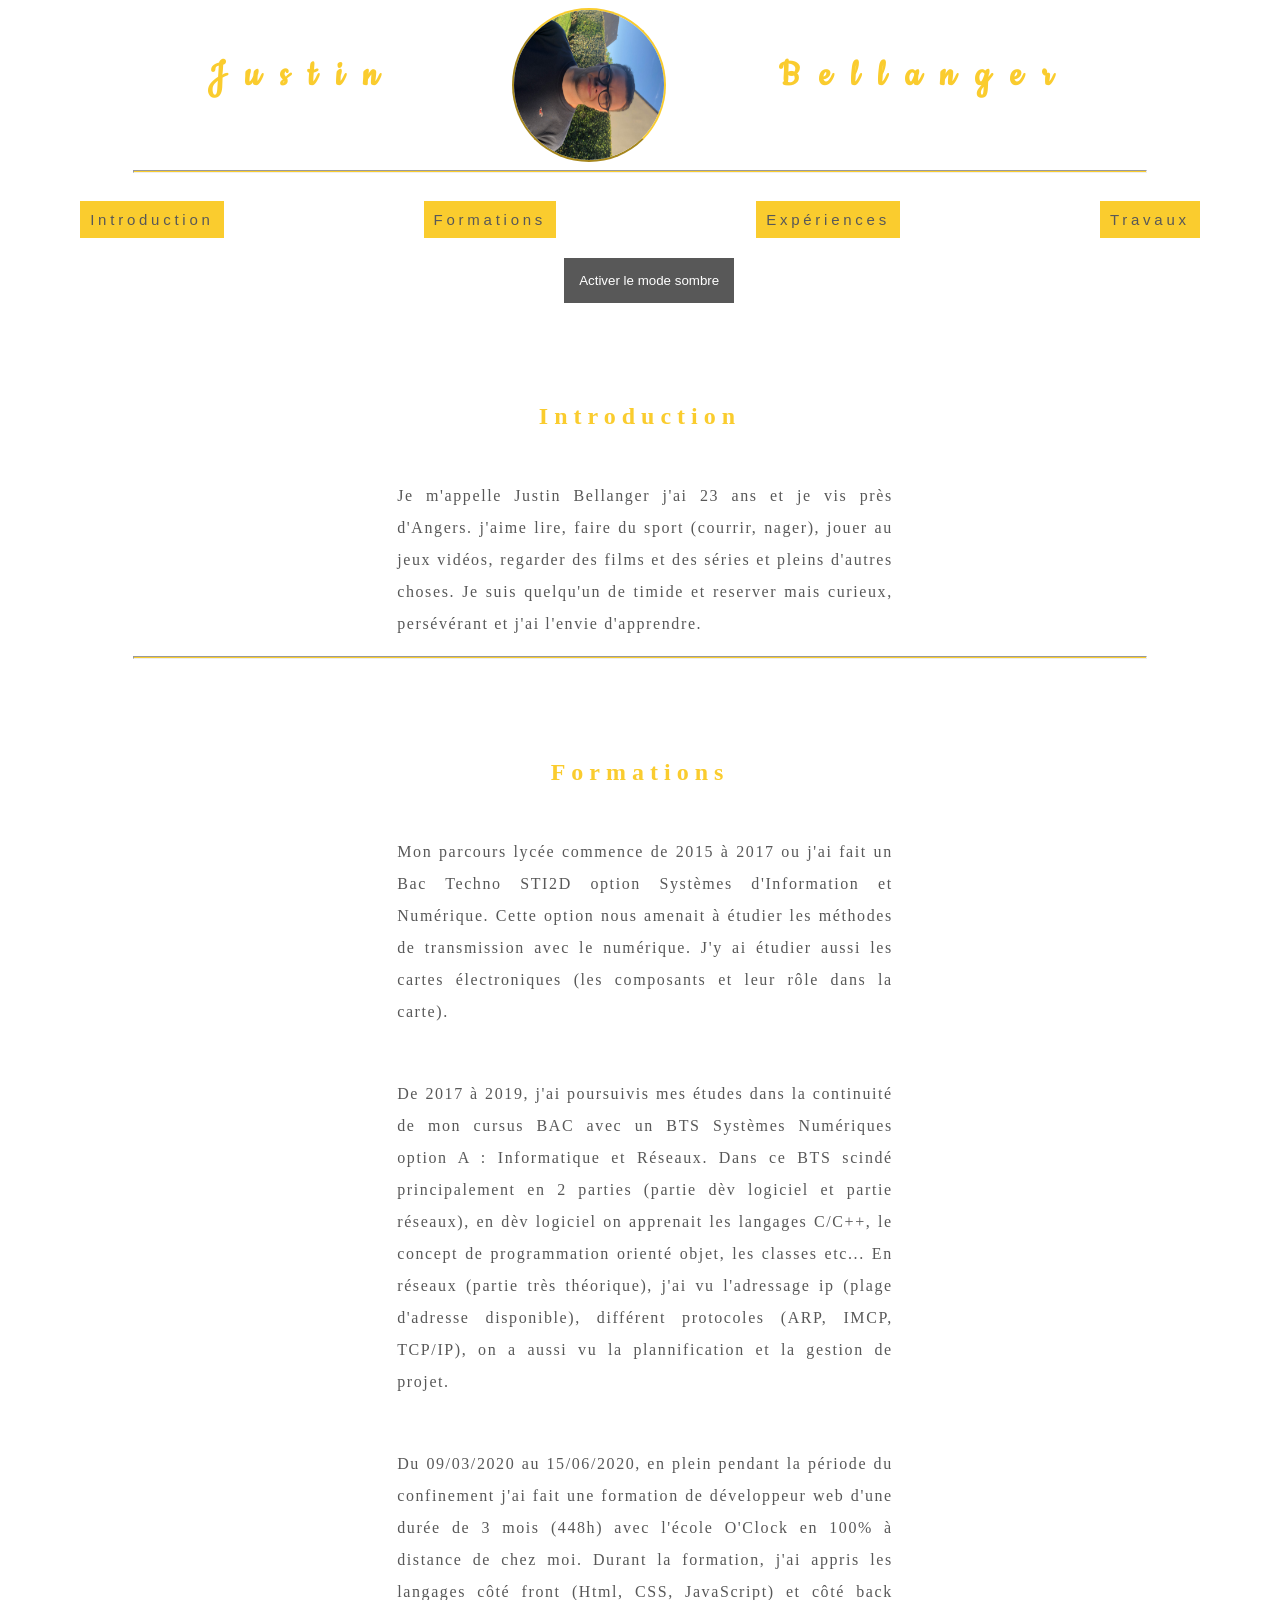
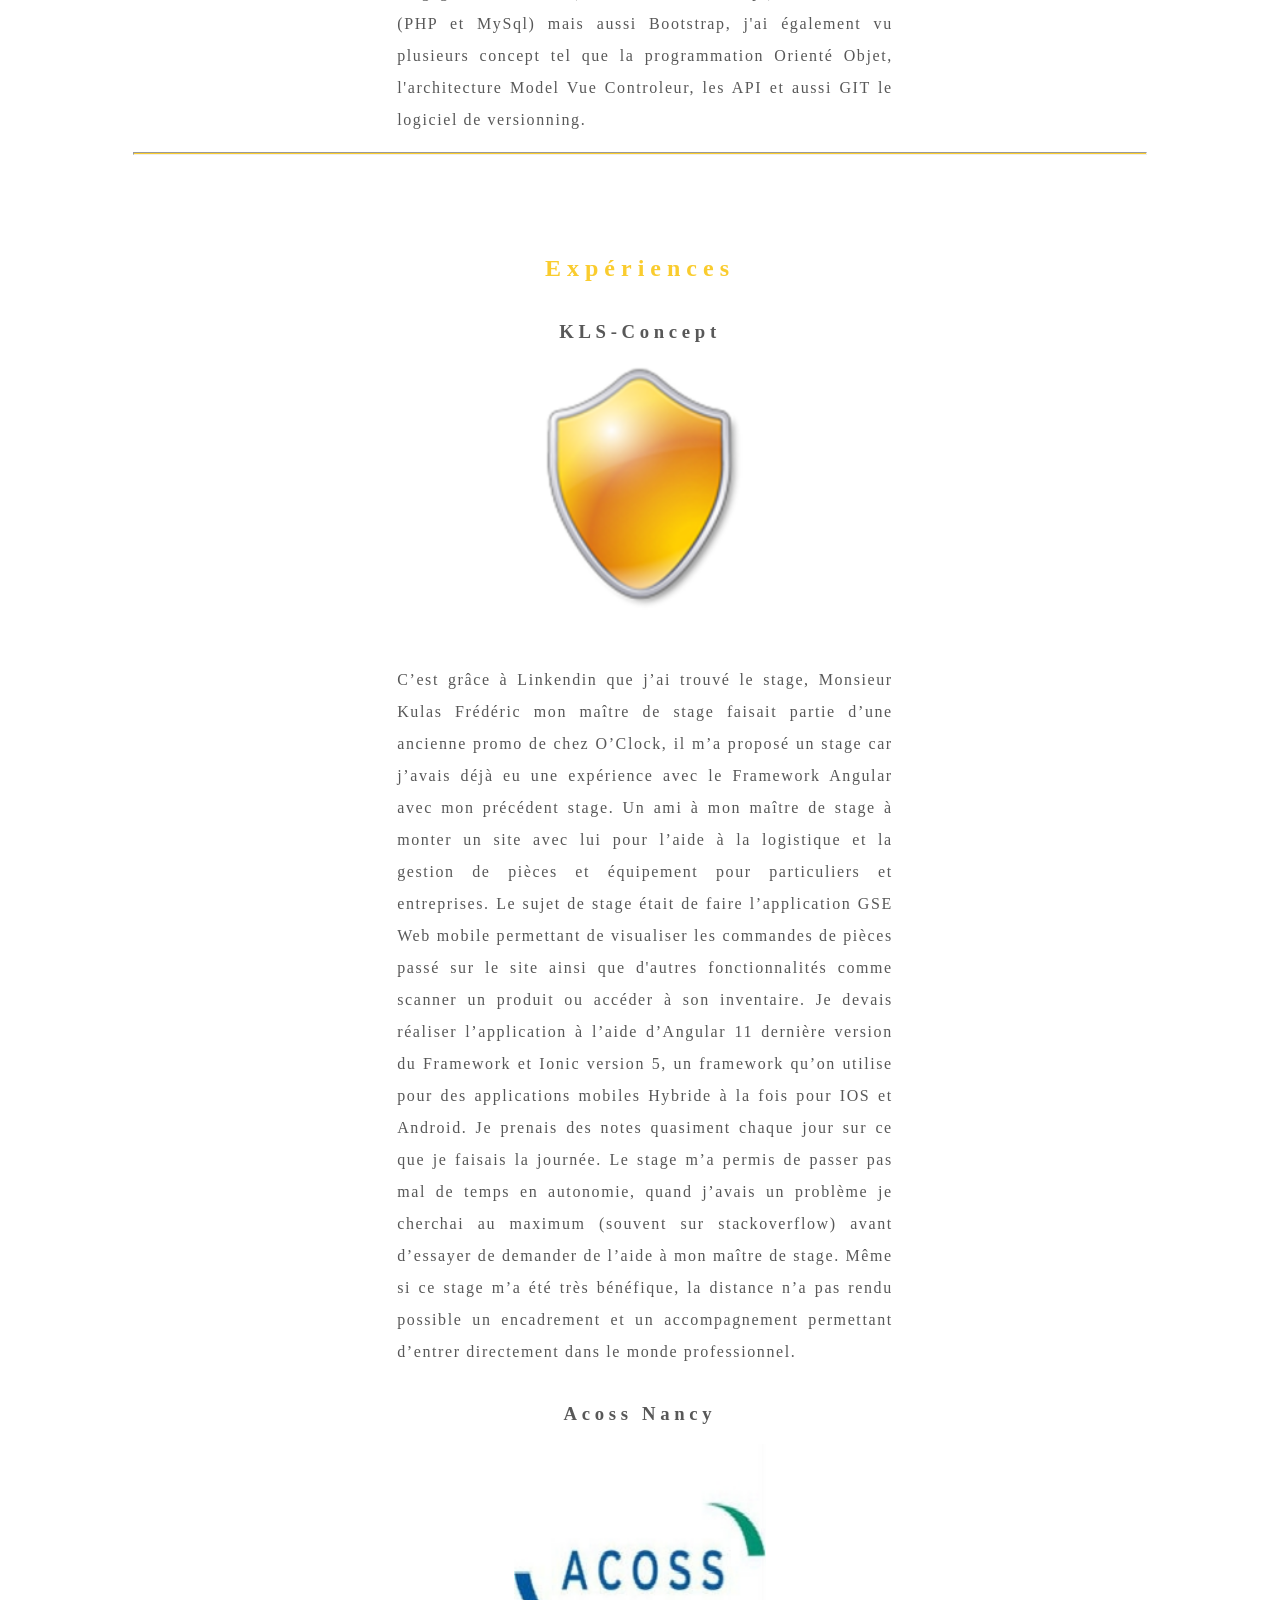
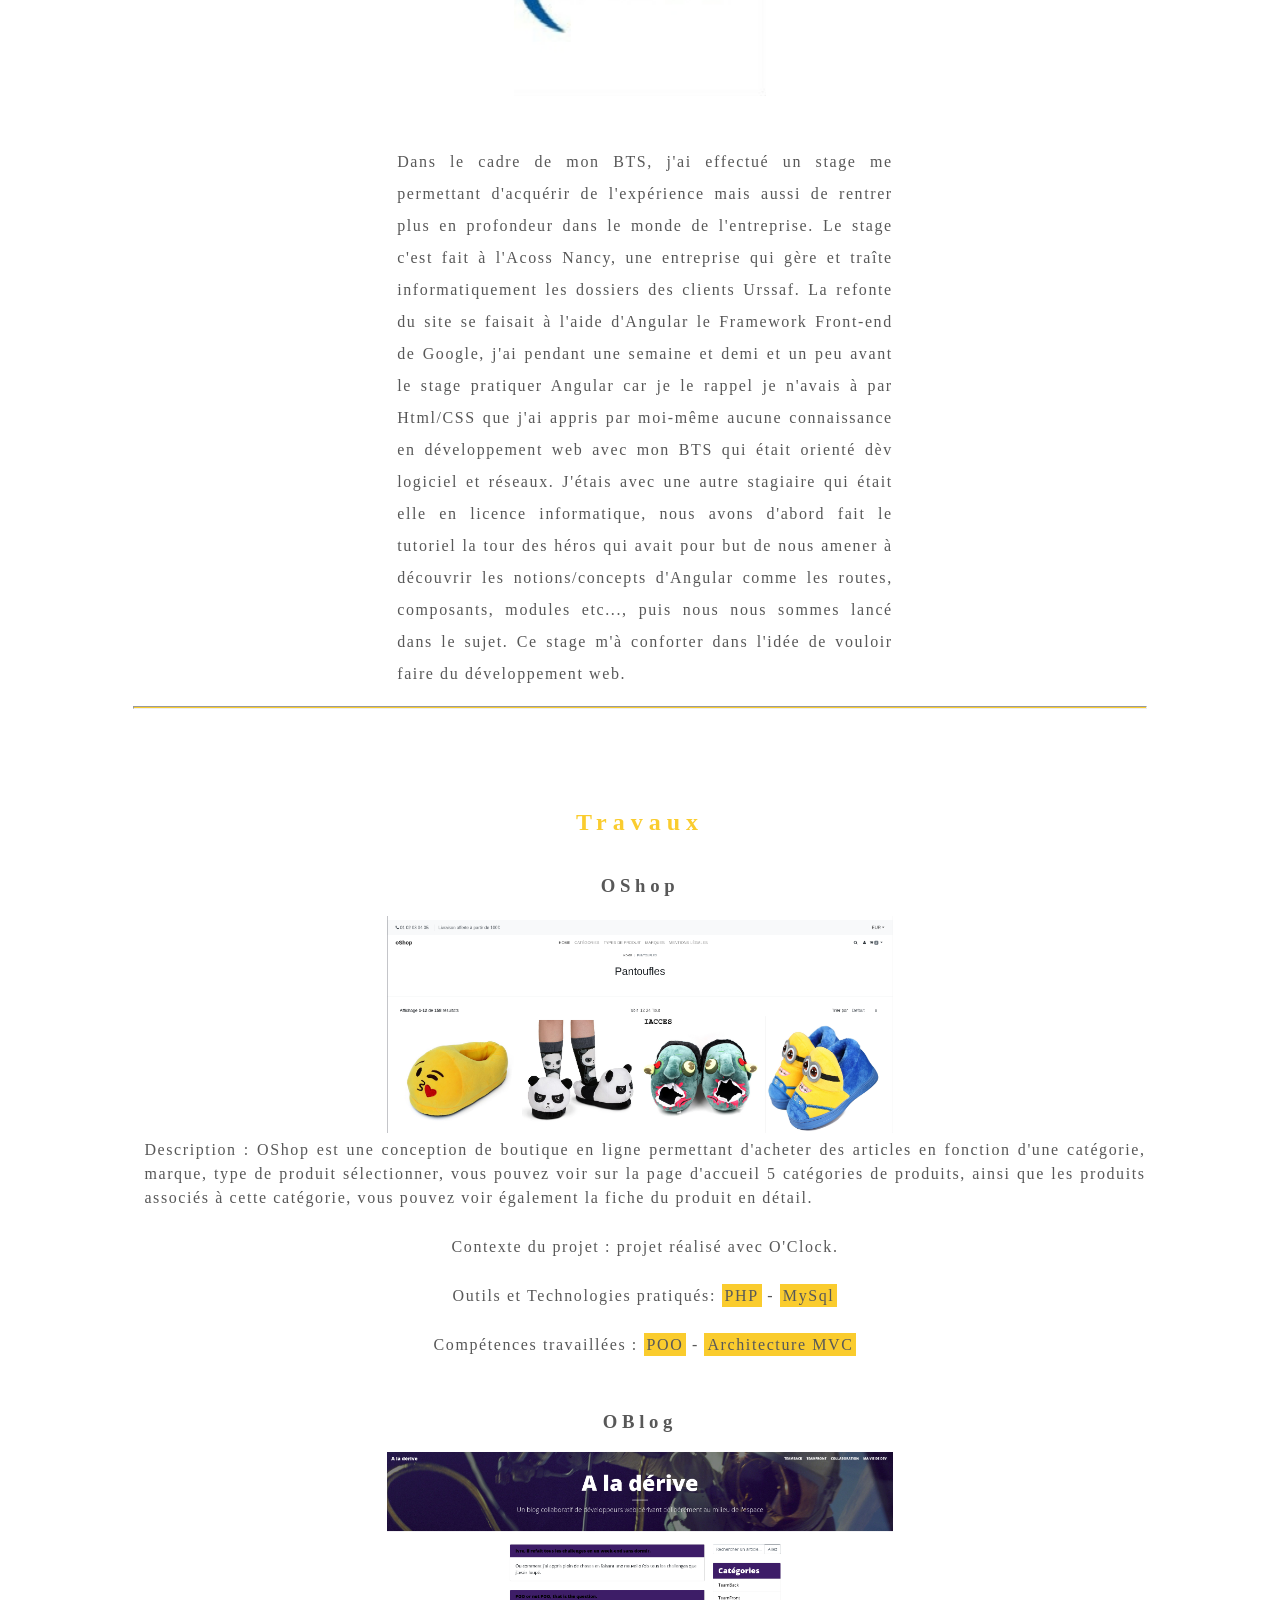
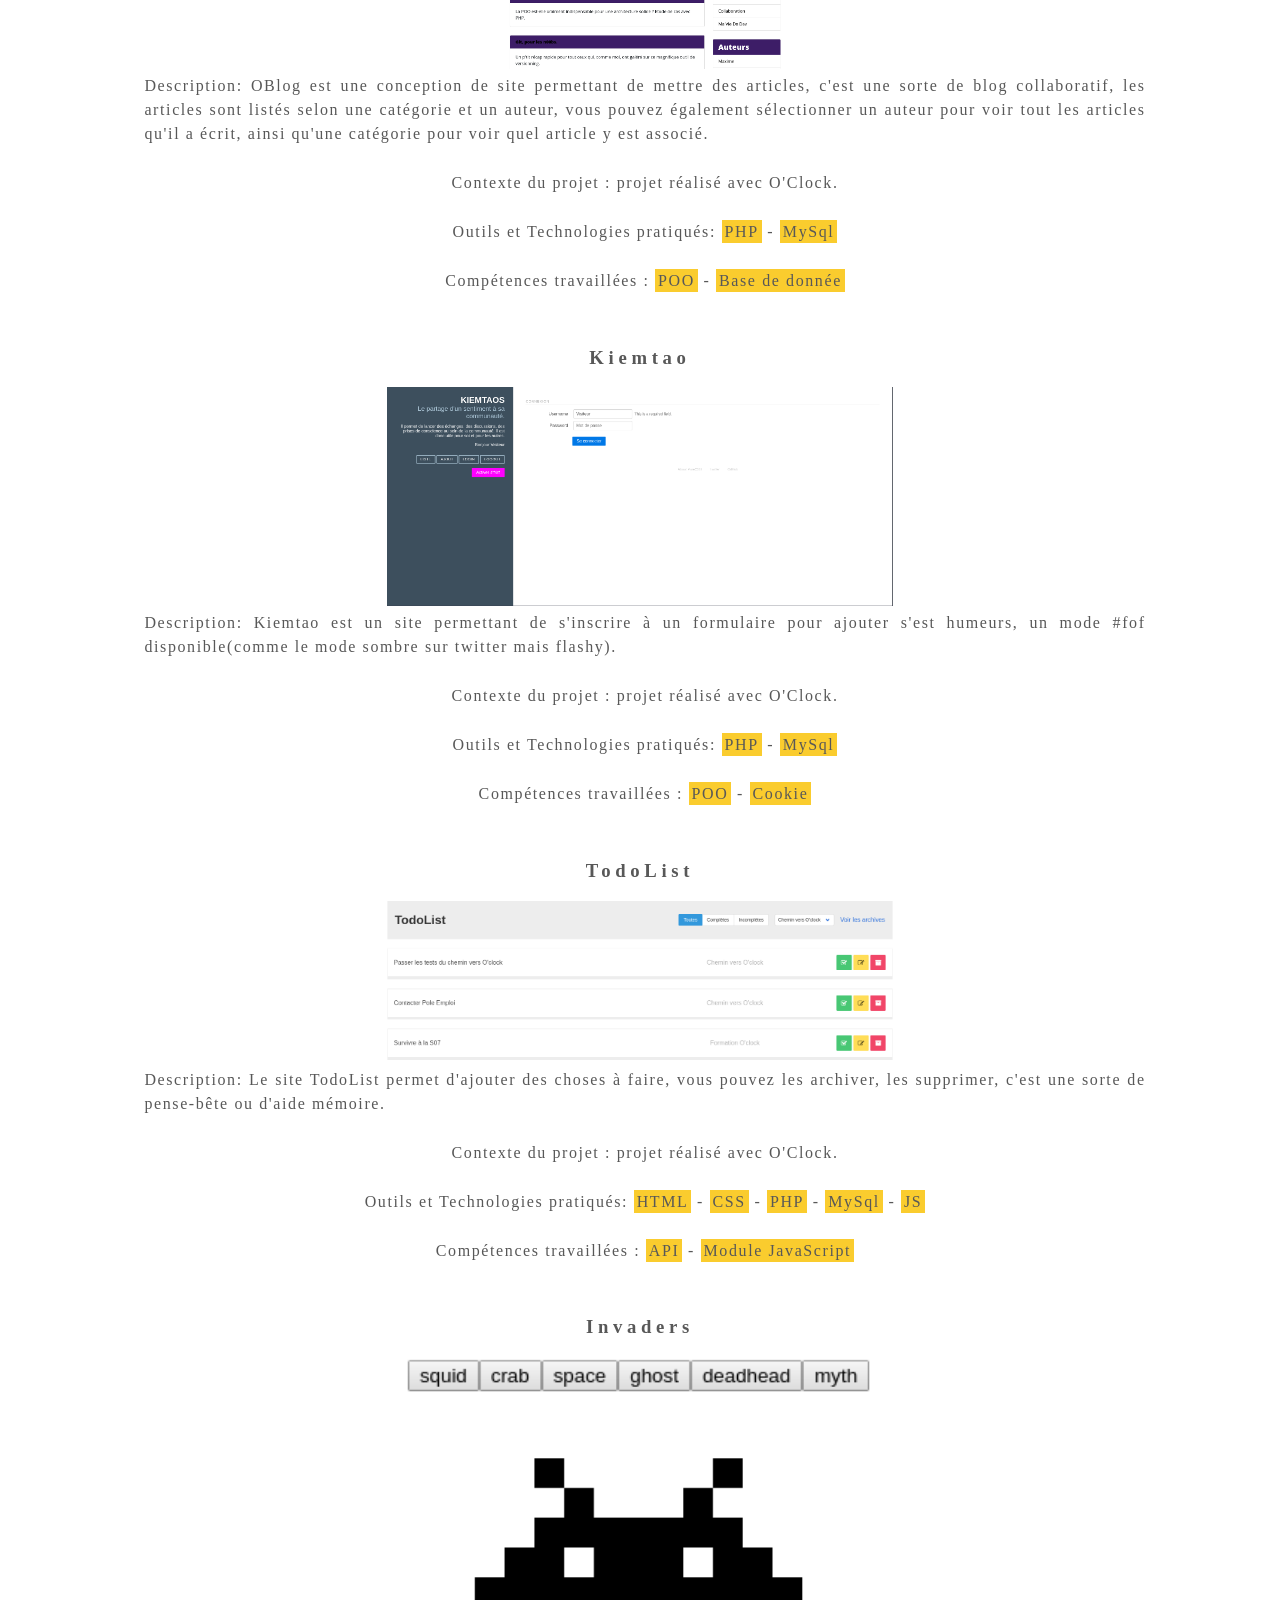
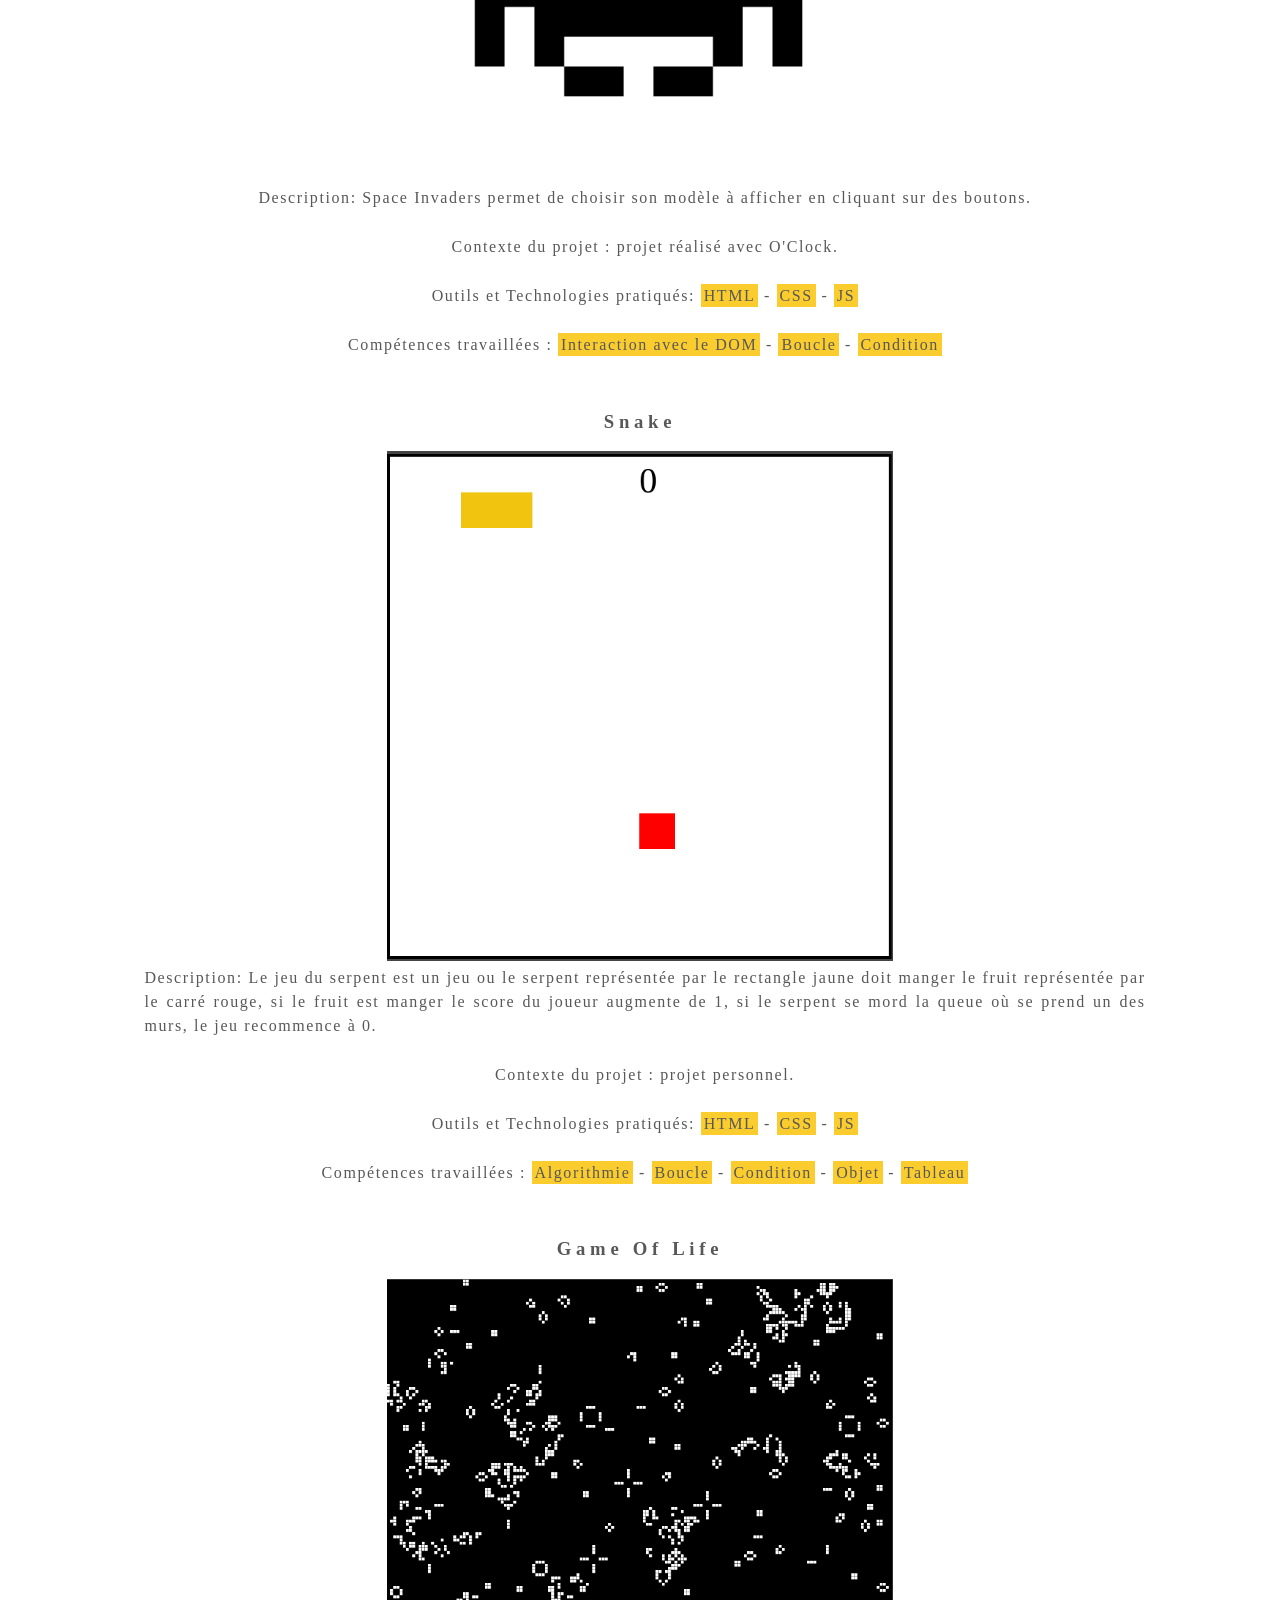
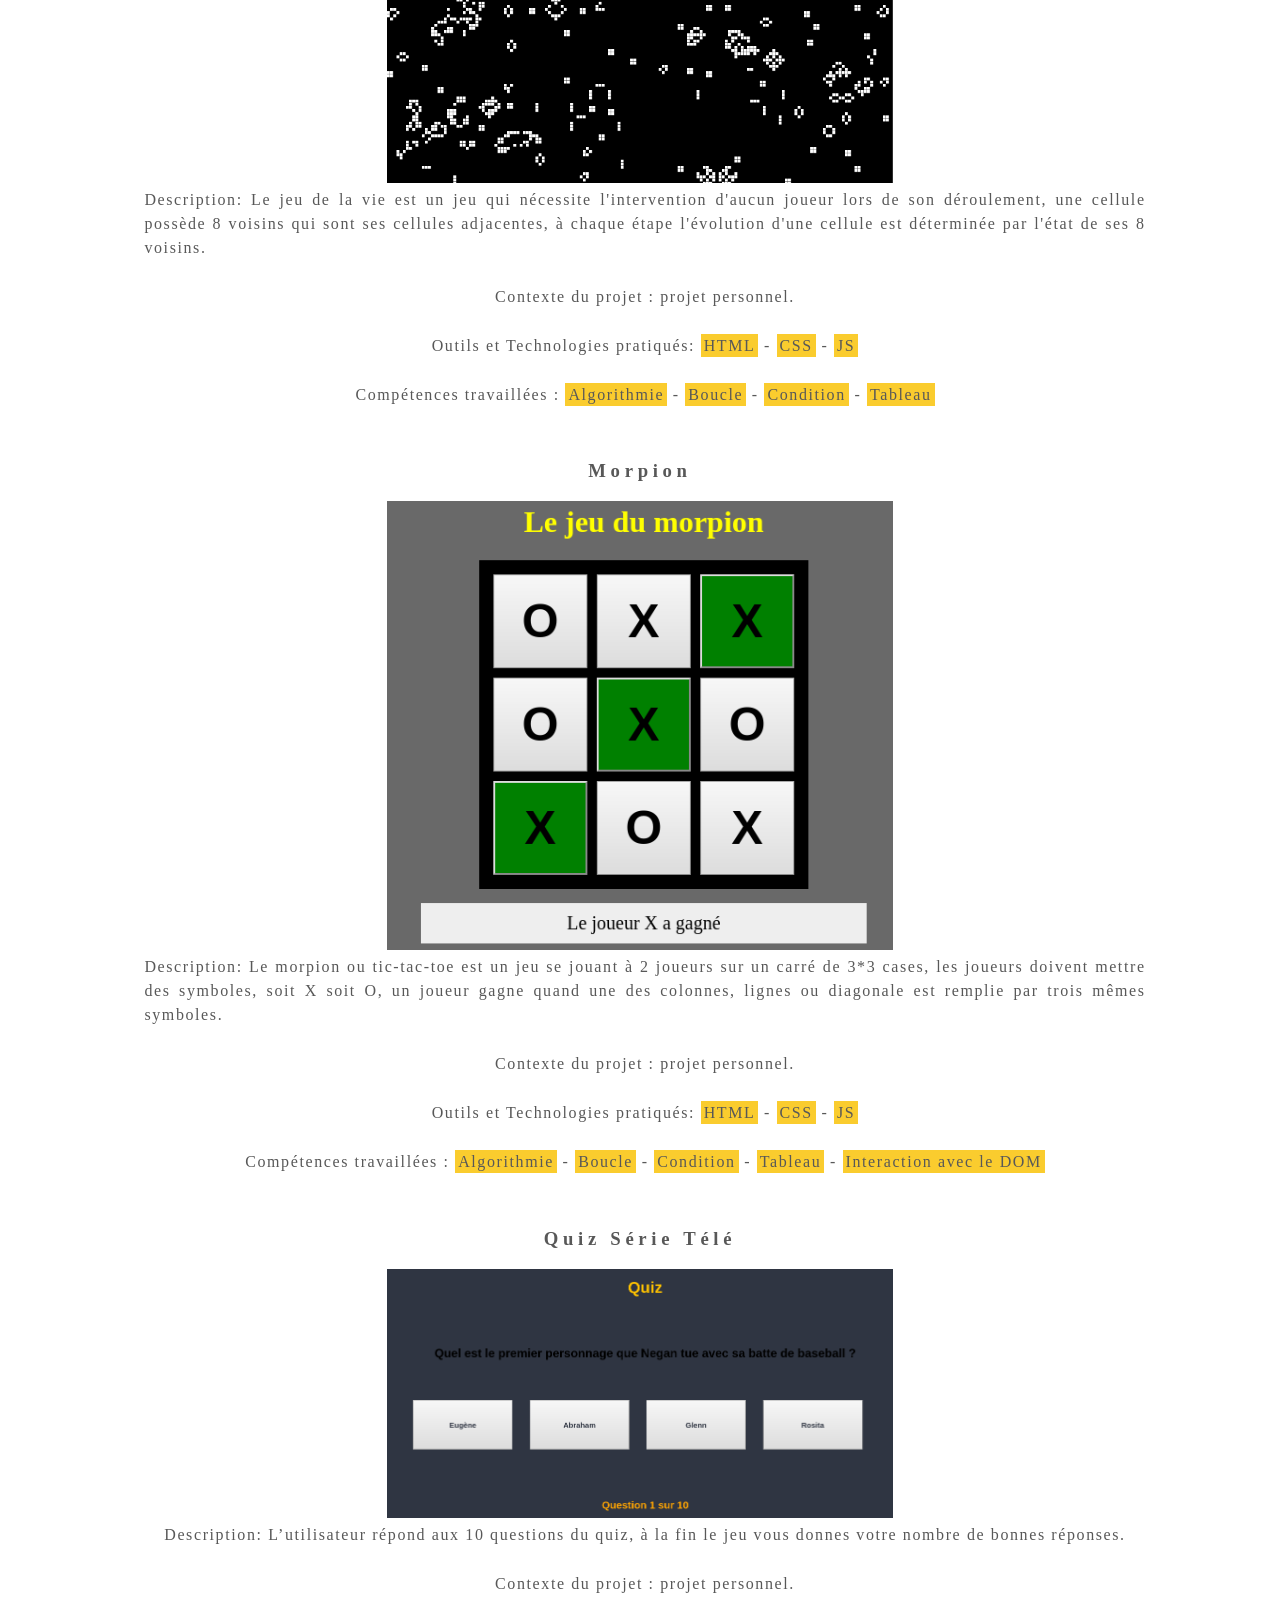
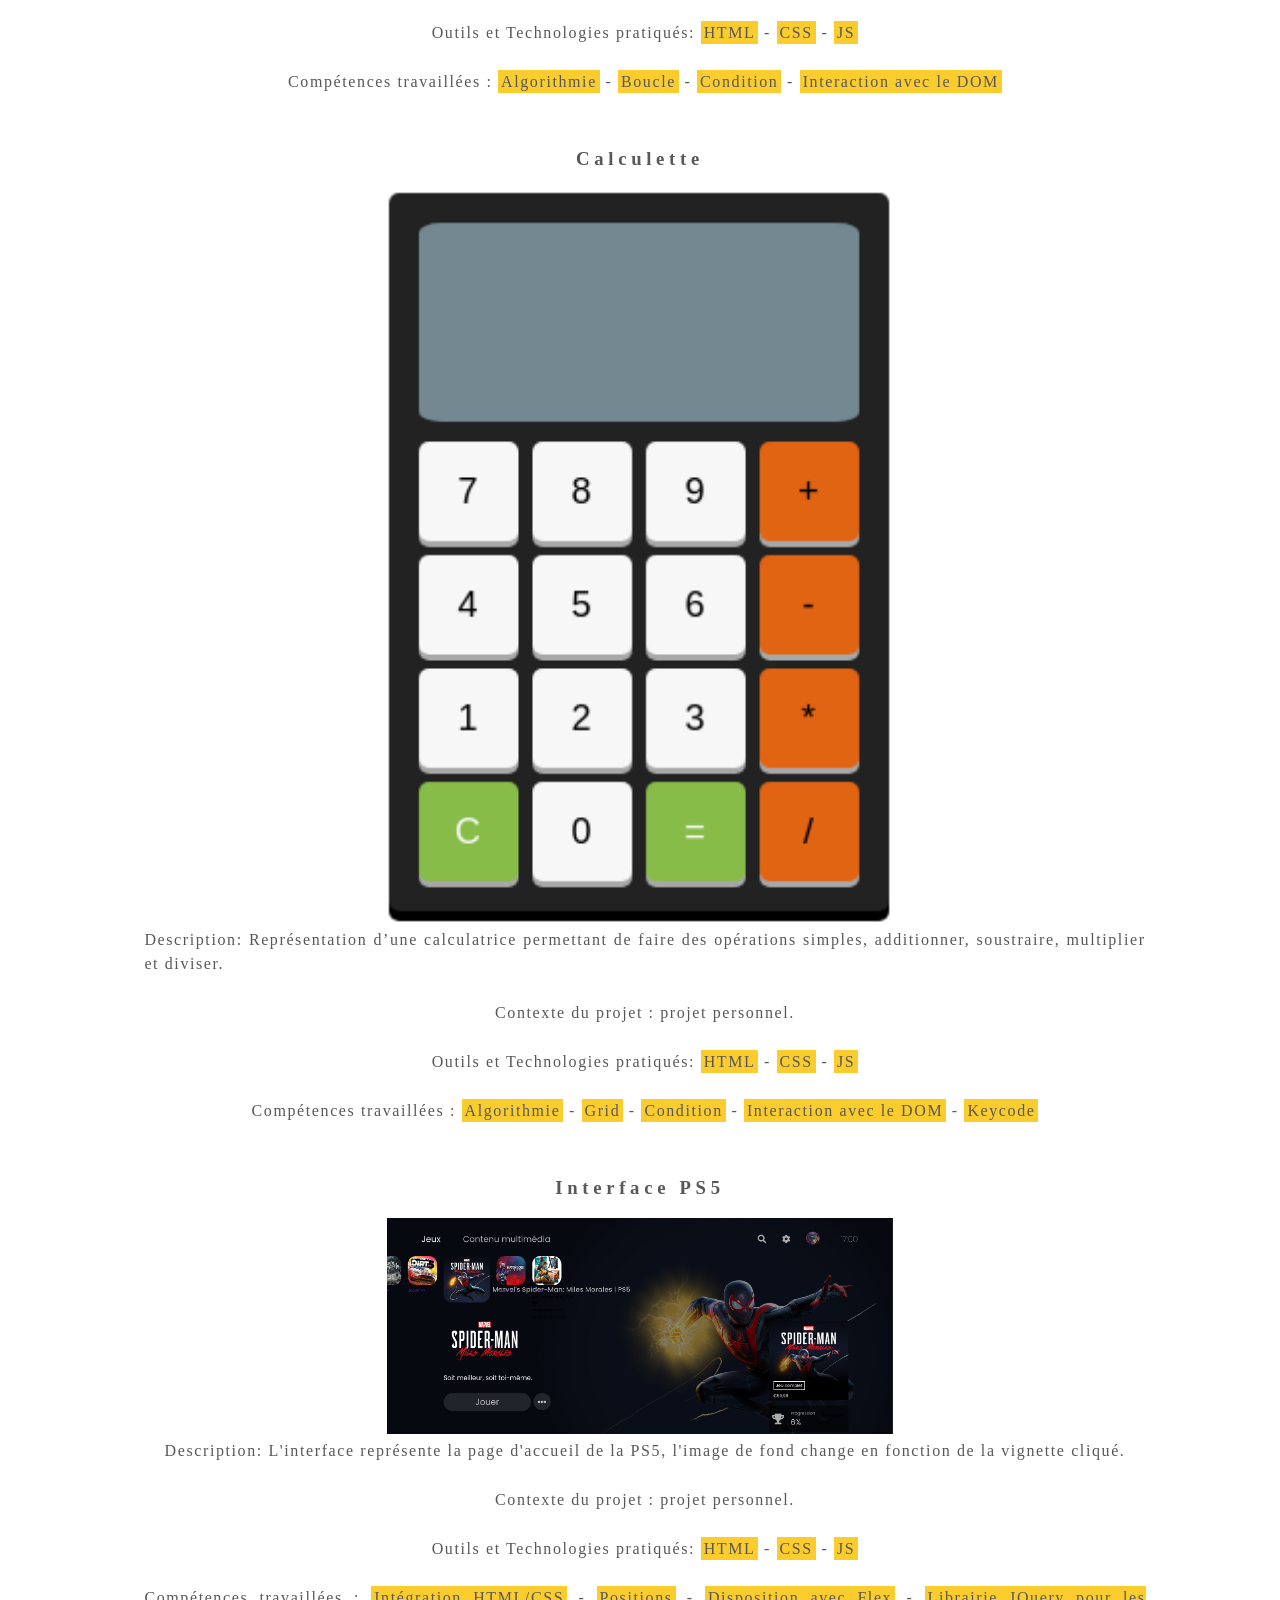
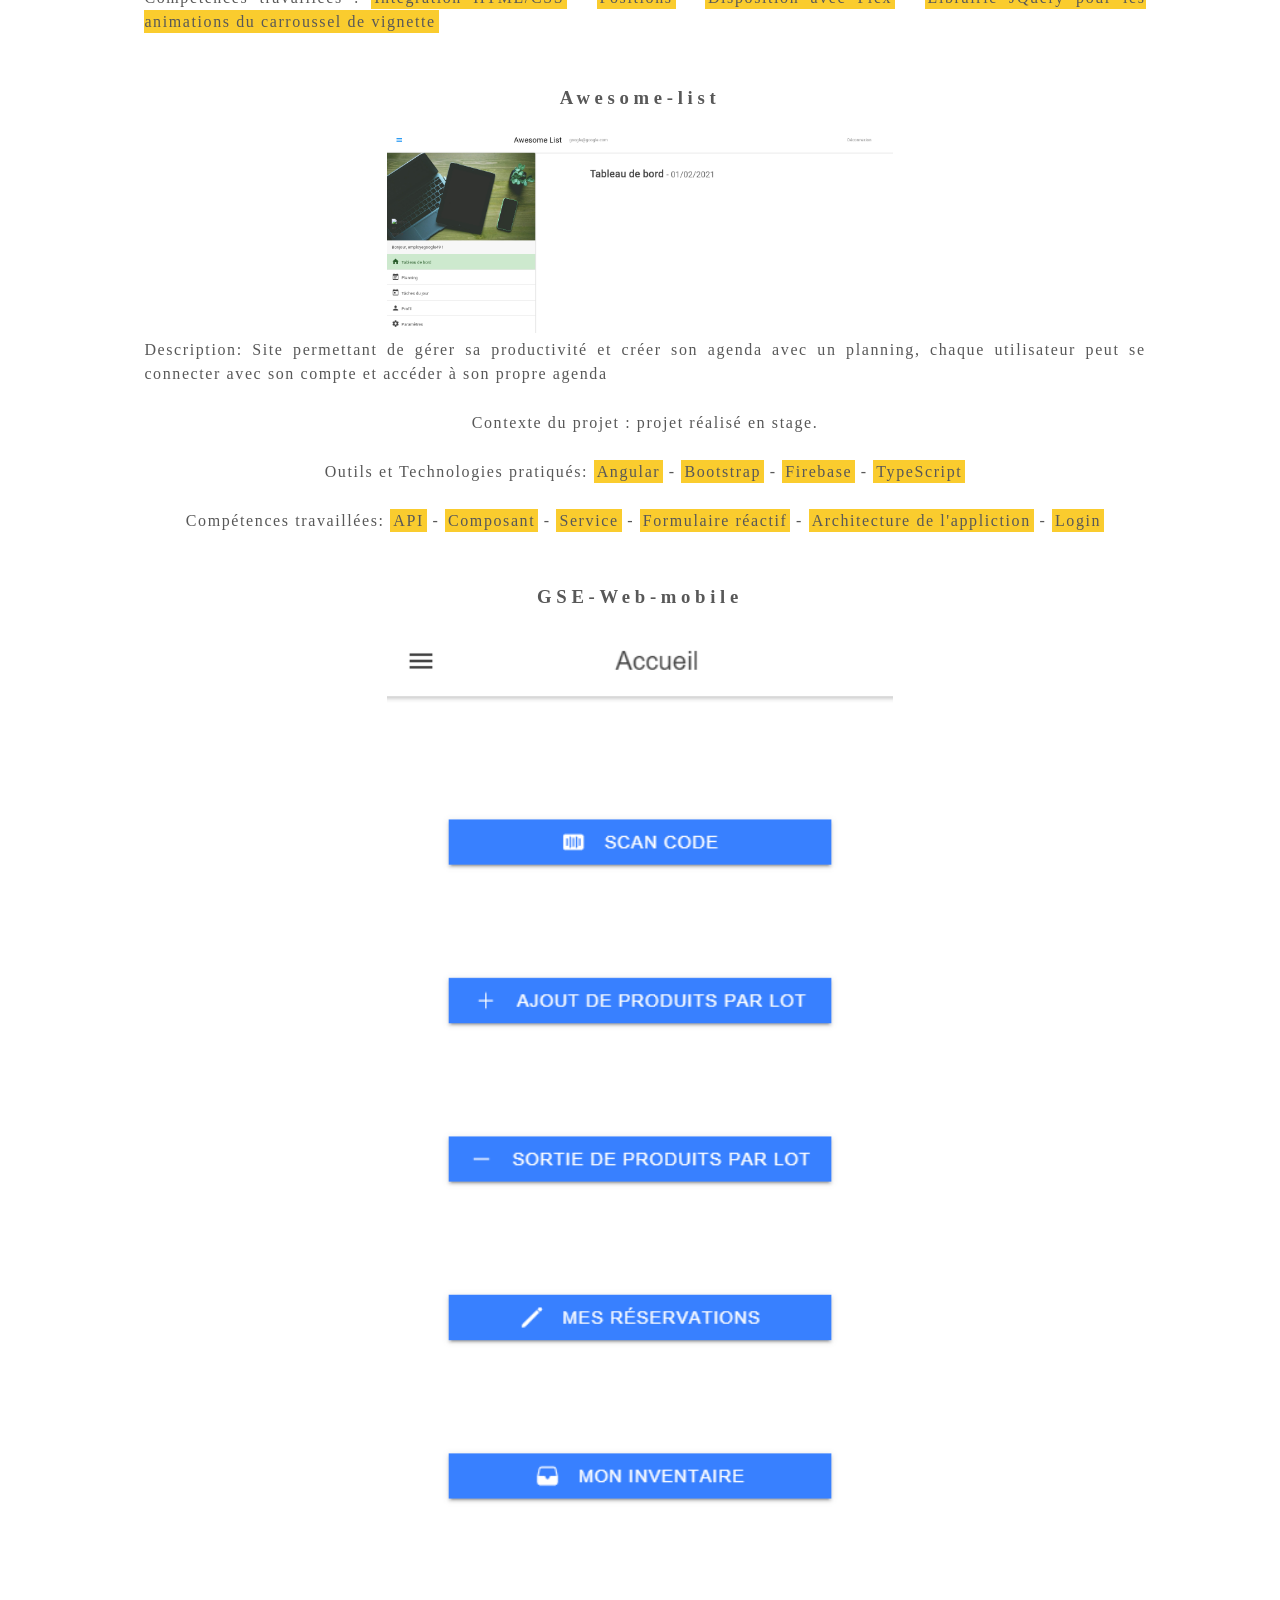
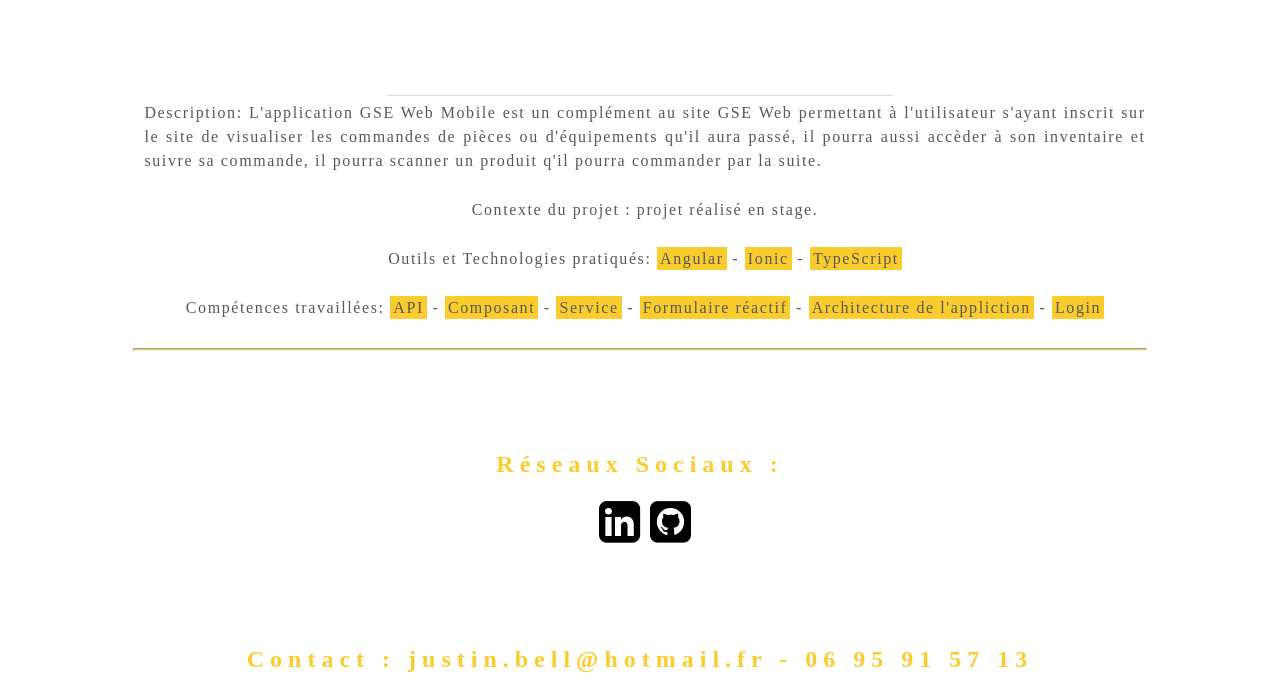
==== index.html @ 038d5051 "Suppression dossier integration pour accéder directement au index.html" ====
<!DOCTYPE html>
<html>
    <head>
        <meta charset="utf-8">
        <meta name="author" content="Justin Bellanger" />
        <meta name="description" content="Site web pour me présenter"/>
        <meta name="keywords" content="formations, expériences, travaux">
        <meta name="viewport" content="width=device-width">
        <link rel="stylesheet" href="styles.css">
        <link href="https://fonts.googleapis.com/css2?family=Cookie&display=swap" rel="stylesheet">
        <link href="https://fonts.googleapis.com/css2?family=Amiri&family=Cookie&display=swap" rel="stylesheet">
        <link href="https://stackpath.bootstrapcdn.com/font-awesome/4.7.0/css/font-awesome.min.css" rel="stylesheet" integrity="sha384-wvfXpqpZZVQGK6TAh5PVlGOfQNHSoD2xbE+QkPxCAFlNEevoEH3Sl0sibVcOQVnN" crossorigin="anonymous">
        <title>Web CV Justin Bellanger</title>
    </head>

    <body class="bodyPage">
        <!-- Header haut de la page avec une image séparant mon prénom et mon nom -->
        <header class="highPage">
            <h1 class="highTitleName">Justin</h1>
            <img class="highPicture" src="images/justinbellanger.JPG" alt="Moi, Justin Bellanger pris en photo dans son jardin">
            <h1 class="highTitleLastName">Bellanger</h1>
        </header>

        <hr>
        
        <!-- Main corps de la page -->
        <main class="mainPage">
            <!-- Menu de navigation avec 4 boutons, représentant les 4 parties du site -->
            <nav class="nav">
                <button class="btn"><a href="#introduction" class="linkPage">Introduction</a></button>
                <button class="btn"><a href="#formations" class="linkPage">Formations</a></button>
                <button class="btn"><a href="#expériences" class="linkPage">Expériences</a></button>
                <button class="btn"><a href="#travaux" class="linkPage">Travaux</a></button>
            </nav>

            <!-- Boutton qui va changer l'apparence du site -->
            <div class="changeColor">
                <button id="darkMode">Activer le mode sombre</button>
            </div>

            <!-- Titre première partie -->
            <h2 id="introduction">Introduction</h2>
            <!-- Section introduction avec 3 paragraphes -->
            <section class="presentation">
                <p class="paragraphPage">Je m'appelle Justin Bellanger j'ai 23 ans et je vis près d'Angers.
                    j'aime lire, faire du sport (courrir, nager), jouer au jeux vidéos, regarder des films et des séries et pleins d'autres choses.
                    Je suis quelqu'un de timide et reserver mais curieux, persévérant et j'ai l'envie d'apprendre.
                </p>
            </section>

            <hr>

            <!-- Titre 2ème partie -->
            <h2 id="formations">Formations</h2>
            <!-- Section formation avec 3 paragraphes -->
            <section class="mainDivFormations">
                <p class="paragraphPage">
                    Mon parcours lycée commence de 2015 à 2017 ou j'ai fait un Bac Techno STI2D option Systèmes d'Information et Numérique.
                    Cette option nous amenait à étudier les méthodes de transmission avec le numérique.
                    J'y ai étudier aussi les cartes électroniques (les composants et leur rôle dans la carte).
                </p>
                    
                <p class="paragraphPage"> 
                    De 2017 à 2019, j'ai poursuivis mes études dans la continuité de mon cursus BAC avec un BTS Systèmes Numériques option A : Informatique et Réseaux.
                    Dans ce BTS scindé principalement en 2 parties (partie dèv logiciel et partie réseaux), 
                    en dèv logiciel on apprenait les langages C/C++, le concept de programmation orienté objet, 
                    les classes etc... 
                    En réseaux (partie très théorique), j'ai vu l'adressage ip (plage d'adresse disponible),
                    différent protocoles (ARP, IMCP, TCP/IP), on a aussi vu la plannification et la gestion de projet.
                </p>

                <p class="paragraphPage">
                    Du 09/03/2020 au 15/06/2020, en plein pendant la période du confinement j'ai fait une formation de développeur web d'une durée de 3 mois (448h) avec l'école O'Clock en 100% à distance 
                    de chez moi. Durant la formation, j'ai appris les langages côté front (Html, CSS, JavaScript) et côté 
                    back (PHP et MySql) mais aussi Bootstrap, j'ai également vu plusieurs
                    concept tel que la programmation Orienté Objet, l'architecture Model Vue Controleur, les API et aussi GIT 
                    le logiciel de versionning. 
                </p>             
            </section>

            <hr>
            
            <!-- Titre 3ème partie -->
            <h2 id="expériences">Expériences</h2>
            <!-- Section avec 6 divs chacunes -->
            <section class="mainSectionExperience">
                <!-- La div contient une image et un titre -->
                <div class="mainLeftDivExperience">
                    <h3 class="mainTitlePage">KLS-Concept</h3>
                    <img class="mainImgExperience" src="images/KLS-concept.png" alt="L'entreprise KLS-Concept ou j'ai fait mon stage en télétravail juste après O'Clock">
                </div>
                <!-- La div contient un paragraphe descriptif -->
                <div class="mainRightDivExperience">
                    <p class="paragraphPage">
                        C’est grâce à Linkendin que j’ai trouvé le stage, Monsieur Kulas Frédéric mon maître de stage faisait partie d’une ancienne promo de chez O’Clock, il m’a proposé un stage car j’avais déjà eu une expérience avec le Framework Angular avec mon précédent stage.

                        Un ami à mon maître de stage à monter un site avec lui pour l’aide à la logistique et la gestion de pièces et équipement pour particuliers et entreprises.

                        Le sujet de stage était de faire l’application GSE Web mobile permettant de visualiser les commandes de pièces passé sur le site ainsi que d'autres fonctionnalités comme scanner un produit ou accéder à son inventaire.

                        Je devais réaliser l’application à l’aide d’Angular 11 dernière version du Framework et Ionic version 5, un framework qu’on utilise pour des applications mobiles Hybride à la fois pour IOS et Android.

                        Je prenais des notes quasiment chaque jour sur ce que je faisais la journée.

                        Le stage m’a permis de passer pas mal de temps en autonomie, quand j’avais un problème je cherchai au maximum (souvent sur stackoverflow) avant d’essayer de demander de l’aide à mon maître de stage.

                        Même si ce stage m’a été très bénéfique, la distance n’a pas rendu possible un encadrement et un accompagnement permettant d’entrer directement dans le monde professionnel.
                    </p>
                </div>

                <!-- La div contient une image et un titre -->
                <div class="mainLeftDivExperience">
                    <h3 class="mainTitlePage">Acoss Nancy</h3>
                    <img class="mainImgExperience" src="images/acoss.png" alt="L'entreprise Acoss à Nancy ou j'ai fait mon stage">
                </div>
                <!-- La div contient un paragraphe descriptif -->
                <div class="mainRightDivExperience">
                    <p class="paragraphPage">
                        Dans le cadre de mon BTS, j'ai effectué un stage me permettant d'acquérir de l'expérience mais
                        aussi de rentrer plus en profondeur dans le monde de l'entreprise.

                        Le stage c'est fait à l'Acoss Nancy, une entreprise qui gère et traîte informatiquement les dossiers des clients 
                        Urssaf.

                        La refonte du site se faisait à l'aide d'Angular le Framework Front-end de Google, j'ai pendant une semaine et demi et un peu avant le stage pratiquer Angular car je
                        le rappel je n'avais à par Html/CSS que j'ai appris par moi-même aucune connaissance en développement web avec mon BTS qui était orienté dèv logiciel et réseaux.

                        J'étais avec une autre stagiaire qui était elle en licence informatique, nous avons d'abord fait le tutoriel la tour des héros qui avait
                        pour but de nous amener à découvrir les notions/concepts d'Angular comme les routes, composants, modules etc..., puis nous nous sommes
                        lancé dans le sujet. 

                        Ce stage m'à conforter dans l'idée de vouloir faire du développement web.
                    </p>
                </div>   
            </section>

            <hr>

            <!-- Titre de la 4ème partie -->
            <h2 id="travaux">Travaux</h2>
            <!-- Section avec 5 div -->
            <section class="mainSectionTravaux">
                <!-- 5 div contenant un titre une image et 4 paragraphes -->
                <div class="mainDivTravaux">
                    <h3 class="mainTitlePage">OShop</h3>
                    <img class="mainImgTravaux" src="images/OShop.png" alt="Image représentant une boutique en ligne avec une liste d'article">
                    <p class="paragraphPageTravaux">
                        Description : OShop est une conception de boutique en ligne permettant d'acheter des articles en
                        fonction d'une catégorie, marque, type de produit sélectionner,
                        vous pouvez voir sur la page d'accueil 5 catégories de produits, ainsi que les produits associés
                        à cette catégorie, vous pouvez voir également la fiche du produit en détail.
                    </p>
                    <p class="paragraphPageTravaux">
                        Contexte du projet : projet réalisé avec O'Clock.
                    </p>
                    <p class="paragraphPageTravaux">
                        Outils et Technologies pratiqués: <span><tag class="mainTagTravaux">PHP</tag> - <tag class="mainTagTravaux">MySql</tag></span>
                    </p>
                    <p class="paragraphPageTravaux">
                        Compétences travaillées : <span><tag class="mainTagTravaux">POO</tag> - <tag class="mainTagTravaux">Architecture MVC</tag></span>
                    </p>
                </div>

                <div class="mainDivTravaux">
                    <h3 class="mainTitlePage">OBlog</h3>
                    <img class="mainImgTravaux" src="images/OBlog.png" alt="Image représentant un contenu pour éditer des articles">
                    <p class="paragraphPageTravaux">
                        Description: OBlog est une conception de site permettant de mettre des articles, c'est une sorte de blog collaboratif, les articles sont listés selon une catégorie et un auteur,
                        vous pouvez également sélectionner un auteur pour voir tout les articles qu'il a écrit, ainsi qu'une catégorie pour voir quel article y est associé. 
                    </p>
                    <p class="paragraphPageTravaux">
                        Contexte du projet : projet réalisé avec O'Clock.
                    </p>
                    <p class="paragraphPageTravaux">
                        Outils et Technologies pratiqués: <span><tag class="mainTagTravaux">PHP</tag> - <tag class="mainTagTravaux">MySql</tag></span>
                    </p>
                    <p class="paragraphPageTravaux">
                        Compétences travaillées : <span><tag class="mainTagTravaux">POO</tag> - <tag class="mainTagTravaux">Base de donnée</tag></span>
                    </p>
                </div>

                <div class="mainDivTravaux">
                    <h3 class="mainTitlePage">Kiemtao</h3>
                    <img class="mainImgTravaux" src="images/Kiemtao.png" alt="Image représentant un site pour décrire s'est humeurs">
                    <p class="paragraphPageTravaux">
                        Description: Kiemtao est un site permettant de s'inscrire à un formulaire pour ajouter s'est humeurs, un mode #fof disponible(comme le mode sombre sur twitter mais flashy). 
                    </p>
                    <p class="paragraphPageTravaux">
                        Contexte du projet : projet réalisé avec O'Clock.
                    </p>
                    <p class="paragraphPageTravaux">
                        Outils et Technologies pratiqués: <span><tag class="mainTagTravaux">PHP</tag> - <tag class="mainTagTravaux">MySql</tag></span>
                    </p>
                    <p class="paragraphPageTravaux">
                        Compétences travaillées : <span><tag class="mainTagTravaux">POO</tag> - <tag class="mainTagTravaux">Cookie</tag></span>
                    </p>
                </div>

                <div class="mainDivTravaux">
                    <h3 class="mainTitlePage">TodoList</h3>
                    <img class="mainImgTravaux" src="images/TodoList.png" alt="Image représentant un site permettant de lister les choses que vous avez à faire">
                    <p class="paragraphPageTravaux">
                        Description: Le site TodoList permet d'ajouter des choses à faire, vous pouvez les archiver, les supprimer, c'est une sorte de pense-bête ou d'aide mémoire. 
                    </p>
                    <p class="paragraphPageTravaux">
                        Contexte du projet : projet réalisé avec O'Clock.
                    </p>
                    <p class="paragraphPageTravaux">
                        Outils et Technologies pratiqués: <span><tag class="mainTagTravaux">HTML</tag> - <tag class="mainTagTravaux">CSS</tag> - <tag class="mainTagTravaux">PHP</tag> - <tag class="mainTagTravaux">MySql</tag> - <tag class="mainTagTravaux">JS</tag></span>
                    </p>
                    <p class="paragraphPageTravaux">
                        Compétences travaillées : <span><tag class="mainTagTravaux">API</tag> - <tag class="mainTagTravaux">Module JavaScript</tag></span>
                    </p>
                </div>

                <div class="mainDivTravaux">
                    <h3 class="mainTitlePage">Invaders</h3>
                    <img class="mainImgTravaux" src="images/Invaders.png" alt="Image représentant un site ou l'on peur choisir d'afficher un modèle">
                    <p class="paragraphPageTravaux">
                        Description: Space Invaders permet de choisir son modèle à afficher en cliquant sur des boutons. 
                    </p>
                    <p class="paragraphPageTravaux">
                        Contexte du projet : projet réalisé avec O'Clock.
                    </p>
                    <p class="paragraphPageTravaux">
                        Outils et Technologies pratiqués: <span><tag class="mainTagTravaux">HTML</tag> - <tag class="mainTagTravaux">CSS</tag> - <tag class="mainTagTravaux">JS</tag></span>
                    </p>
                    <p class="paragraphPageTravaux">
                        Compétences travaillées : <span><tag class="mainTagTravaux">Interaction avec le DOM</tag> - <tag class="mainTagTravaux">Boucle</tag> - <tag class="mainTagTravaux">Condition</tag></span>
                    </p>
                </div>

                <div class="mainDivTravaux">
                    <h3 class="mainTitlePage">Snake</h3>
                    <img class="mainImgTravaux" src="images/snake.png" alt="Image représentant un serpent devant manger un fruit pour que le score du joueur augmente">
                    <p class="paragraphPageTravaux">
                        Description: Le jeu du serpent est un jeu ou le serpent représentée par le rectangle jaune doit manger le fruit représentée par le carré rouge, si le fruit est manger le score du joueur augmente de 1, si le serpent se mord la queue où se prend un des murs, le jeu recommence à 0. 
                    </p>
                    <p class="paragraphPageTravaux">
                        Contexte du projet : projet personnel.
                    </p>
                    <p class="paragraphPageTravaux">
                      Outils et Technologies pratiqués: <span><tag class="mainTagTravaux">HTML</tag> - <tag class="mainTagTravaux">CSS</tag> - <tag class="mainTagTravaux">JS</tag></span>
                    </p>
                    <p class="paragraphPageTravaux">
                        Compétences travaillées : <span><tag class="mainTagTravaux">Algorithmie</tag> - <tag class="mainTagTravaux">Boucle</tag> - <tag class="mainTagTravaux">Condition</tag> - <tag class="mainTagTravaux">Objet</tag> - <tag class="mainTagTravaux">Tableau</tag></span>
                    </p>
                </div>

                <div class="mainDivTravaux">
                    <h3 class="mainTitlePage">Game Of Life</h3>
                    <img class="mainImgTravaux" src="images/game_of_life.png" alt="Image représentant des cellules dont l'état varie à chaque étape">
                    <p class="paragraphPageTravaux">
                        Description: Le jeu de la vie est un jeu qui nécessite l'intervention d'aucun joueur lors de son déroulement, une cellule possède 8 voisins qui sont ses cellules adjacentes, à chaque étape l'évolution d'une cellule est déterminée par l'état de ses 8 voisins.
                    </p>
                    <p class="paragraphPageTravaux">
                        Contexte du projet : projet personnel.
                    </p>
                    <p class="paragraphPageTravaux">
                      Outils et Technologies pratiqués: <span><tag class="mainTagTravaux">HTML</tag> - <tag class="mainTagTravaux">CSS</tag> - <tag class="mainTagTravaux">JS</tag></span>
                    </p>
                    <p class="paragraphPageTravaux">
                        Compétences travaillées : <span><tag class="mainTagTravaux">Algorithmie</tag> - <tag class="mainTagTravaux">Boucle</tag> - <tag class="mainTagTravaux">Condition</tag> - <tag class="mainTagTravaux">Tableau</tag></span>
                    </p>
                </div>

                <div class="mainDivTravaux">
                    <h3 class="mainTitlePage">Morpion</h3>
                    <img class="mainImgTravaux" src="images/morpion.png" alt="Image représentant un carré 3*3 devant être compléter de symbole X ou O par 2 joueurs">
                    <p class="paragraphPageTravaux">
                        Description: Le morpion ou tic-tac-toe est un jeu se jouant à 2 joueurs sur un carré de 3*3 cases, les joueurs doivent mettre des symboles, soit X soit O, un joueur gagne quand une des colonnes, lignes ou diagonale est remplie par trois mêmes symboles.
                    </p>
                    <p class="paragraphPageTravaux">
                        Contexte du projet : projet personnel.
                    </p>
                    <p class="paragraphPageTravaux">
                      Outils et Technologies pratiqués: <span><tag class="mainTagTravaux">HTML</tag> - <tag class="mainTagTravaux">CSS</tag> - <tag class="mainTagTravaux">JS</tag></span>
                    </p>
                    <p class="paragraphPageTravaux">
                        Compétences travaillées : <span><tag class="mainTagTravaux">Algorithmie</tag> - <tag class="mainTagTravaux">Boucle</tag> - <tag class="mainTagTravaux">Condition</tag> - <tag class="mainTagTravaux">Tableau</tag> - <tag class="mainTagTravaux">Interaction avec le DOM</tag></span>
                    </p>
                </div>

                <div class="mainDivTravaux">
                    <h3 class="mainTitlePage">Quiz Série Télé</h3>
                    <img class="mainImgTravaux" src="images/quiz_series_tv.png" alt="Image représentant un quiz, 1 question et 4 propositions de réponses">
                    <p class="paragraphPageTravaux">
                        Description: L’utilisateur répond aux 10 questions du quiz, à la fin le jeu vous donnes votre nombre de bonnes réponses.
                    </p>
                    <p class="paragraphPageTravaux">
                        Contexte du projet : projet personnel.
                    </p>
                    <p class="paragraphPageTravaux">
                      Outils et Technologies pratiqués: <span><tag class="mainTagTravaux">HTML</tag> - <tag class="mainTagTravaux">CSS</tag> - <tag class="mainTagTravaux">JS</tag></span>
                    </p>
                    <p class="paragraphPageTravaux">
                        Compétences travaillées : <span><tag class="mainTagTravaux">Algorithmie</tag> - <tag class="mainTagTravaux">Boucle</tag> - <tag class="mainTagTravaux">Condition</tag> - <tag class="mainTagTravaux">Interaction avec le DOM</tag></span>
                    </p>
                </div>

                <div class="mainDivTravaux">
                    <h3 class="mainTitlePage">Calculette</h3>
                    <img class="mainImgTravaux" src="images/calculatrice.png" alt="Image représentant une calculette, permettant de faire des opérations simples">
                    <p class="paragraphPageTravaux">
                        Description: Représentation d’une calculatrice permettant de faire des opérations simples, additionner, soustraire, multiplier et diviser.
                    </p>
                    <p class="paragraphPageTravaux">
                        Contexte du projet : projet personnel.
                    </p>
                    <p class="paragraphPageTravaux">
                      Outils et Technologies pratiqués: <span><tag class="mainTagTravaux">HTML</tag> - <tag class="mainTagTravaux">CSS</tag> - <tag class="mainTagTravaux">JS</tag></span>
                    </p>
                    <p class="paragraphPageTravaux">
                        Compétences travaillées : <span><tag class="mainTagTravaux">Algorithmie</tag> - <tag class="mainTagTravaux">Grid</tag> - <tag class="mainTagTravaux">Condition</tag> - <tag class="mainTagTravaux">Interaction avec le DOM</tag> - <tag class="mainTagTravaux">Keycode</tag></span>
                    </p>
                </div>

                <div class="mainDivTravaux">
                    <h3 class="mainTitlePage">Interface PS5</h3>
                    <img class="mainImgTravaux" src="images/interface_PS5.png" alt="Image représentant l'interface de la page d'accueil de la PS5">
                    <p class="paragraphPageTravaux">
                        Description: L'interface représente la page d'accueil de la PS5, l'image de fond change en fonction de la vignette cliqué.
                    </p>
                    <p class="paragraphPageTravaux">
                        Contexte du projet : projet personnel.
                    </p>
                    <p class="paragraphPageTravaux">
                      Outils et Technologies pratiqués: <span><tag class="mainTagTravaux">HTML</tag> - <tag class="mainTagTravaux">CSS</tag> - <tag class="mainTagTravaux">JS</tag></span>
                    </p>
                    <p class="paragraphPageTravaux">
                        Compétences travaillées : <span><tag class="mainTagTravaux">Intégration HTML/CSS</tag> - <tag class="mainTagTravaux">Positions</tag> - <tag class="mainTagTravaux">Disposition avec Flex</tag> - <tag class="mainTagTravaux">Librairie JQuery pour les animations du carroussel de vignette</tag></span>
                    </p>
                </div>

                <div class="mainDivTravaux">
                    <h3 class="mainTitlePage">Awesome-list</h3>
                    <img class="mainImgTravaux" src="images/awesome-list.png" alt="Image représentant un site permettant de gérer sa productivité et son agenda personnel">
                    <p class="paragraphPageTravaux">
                        Description: Site permettant de gérer sa productivité et créer son agenda avec un planning, chaque utilisateur peut se connecter avec son compte et accéder à son propre agenda
                    </p>
                    <p class="paragraphPageTravaux">
                        Contexte du projet : projet réalisé en stage.
                    </p>
                    <p class="paragraphPageTravaux">
                      Outils et Technologies pratiqués: <span><tag class="mainTagTravaux">Angular</tag> - <tag class="mainTagTravaux">Bootstrap</tag> - <tag class="mainTagTravaux">Firebase</tag> - <tag class="mainTagTravaux">TypeScript</tag></span>
                    </p>
                    <p class="paragraphPageTravaux">
                        Compétences travaillées: <span><tag class="mainTagTravaux">API</tag> - <tag class="mainTagTravaux">Composant</tag> - <tag class="mainTagTravaux">Service</tag> - <tag class="mainTagTravaux">Formulaire réactif</tag> - <tag class="mainTagTravaux">Architecture de l'appliction</tag> - <tag class="mainTagTravaux">Login</tag></span>
                    </p>
                </div>

                <div class="mainDivTravaux">
                    <h3 class="mainTitlePage">GSE-Web-mobile</h3>
                    <img class="mainImgTravaux" src="images/GSE_Web_Mobile.png" alt="Image représentant la page d'accueil de l'application GSE Web mobile ">
                    <p class="paragraphPageTravaux">
                        Description: L'application GSE Web Mobile est un complément au site GSE Web permettant à l'utilisateur s'ayant inscrit sur le site de visualiser les commandes de pièces ou d'équipements qu'il aura passé, il pourra aussi accèder à son inventaire et suivre sa commande,
                        il pourra scanner un produit q'il pourra commander par la suite.
                    </p>
                    <p class="paragraphPageTravaux">
                        Contexte du projet : projet réalisé en stage.
                    </p>
                    <p class="paragraphPageTravaux">
                      Outils et Technologies pratiqués: <span><tag class="mainTagTravaux">Angular</tag> - <tag class="mainTagTravaux">Ionic</tag> - <tag class="mainTagTravaux">TypeScript</tag></span>
                    </p>
                    <p class="paragraphPageTravaux">
                        Compétences travaillées: <span><tag class="mainTagTravaux">API</tag> - <tag class="mainTagTravaux">Composant</tag> - <tag class="mainTagTravaux">Service</tag> - <tag class="mainTagTravaux">Formulaire réactif</tag> - <tag class="mainTagTravaux">Architecture de l'appliction</tag> - <tag class="mainTagTravaux">Login</tag></span>
                    </p>
                </div>
            </section>
        </main>
        
        <hr>

        <!-- Footer bas de la page avec 2 section, une pour les réseaux et l'autre la partie contact -->
        <footer class="downPage">
            <section class="downSectionSocialMedia">
                <h2 class="downTitle">Réseaux Sociaux :</h2> 
                <div class="downDivLogo">
                    <div class="iconLogo"><i class="fa fa-linkedin-square fa-3x" aria-hidden="true"></i></div>
                    <div class="iconLogo"><i class="fa fa-github-square fa-3x" aria-hidden="true"></i></div>
                </div>
            </section>

            <section class="downSectionContact">
                <h2 class="downTitle">Contact : <span class="downSectionContactMailAndNumber">justin.bell@hotmail.fr - 06 95 91 57 13</span></h2> 
            </section>
        </footer>

        <script src="scripts/app.js"></script>
    </body>
</html>
---- styles.css ----
/* Style Globaux */

/* Corps de la page*/
.bodyPage {

    background-color: white;
}

/* Paragraphe des sections introduction, formations et expériences */
.paragraphPage {

    text-align: justify;
    margin-top: 50px;
    color: #585858;
    letter-spacing: 0.1em;
    padding-left: 10px;
    line-height: 2rem;/* Espacement entre les lignes */
}

/* Paragraphe, section travaux */
.paragraphPageTravaux {

    text-align: justify;
    color: #585858;
    margin-bottom: 20px;
    letter-spacing: 0.1em;
    padding-left: 10px;
    line-height: 1.5rem;
    margin-top: 5px;

}

/* Lien des boutons */
.linkPage {

    text-decoration: none;
    font-size: 15px;
    letter-spacing: 0.25em;
    color: #585858;
}

/* Tag, section travaux */
.mainTagTravaux {

    background-color: #FACC2E;
    border-style: none;
    margin-top: 2px;
    padding: 3px;

}

/* Titre, section travaux */
.mainTitlePage {

    color: #585858;
    text-align: center;
    letter-spacing: 0.25em;
}

/* Titre principale */
h1 {

    font-family: Cookie;
    letter-spacing: 0.25em;
    font-size: 25px;
    margin-top: 45px;
    color: #FACC2E;

}
/* Barre de délimitation entre les parties */
hr {

    background-color: #FACC2E;
    height: 1px;
    width: 80%;
}
/* Titres des parties */
h2 {

    margin-top: 100px;
    text-align: center;
    color: #FACC2E;
    letter-spacing: 0.25em;
}

/* Style à activer pour le mode sombre*/
.pDarkStyle {

    color: white;
}

.h3DarkStyle {

    color: white;
}

.bodyDarkStyle {

    background-color: #585858;
}

.aDarkStyle {

    color: white;
}

.buttonDarkModeStyle {

    color: #585858;
    background-color: white;
}

.tagDarkStyle {

    color: white;
}

/* Style du Header */

.highPage {

    width: 100%;/* Le header va prendre toute la largeur de la page */
    display: flex;/* Le header va être flexible et on pourra agencer son contenu */
    justify-content: space-between;/* Le contenu du header s'affiche en ligne avec des espaces entre chaque éléments */
}

.highTitleName {

    margin-left: 20px;
}

.highTitleLastName {

    margin-right: 20px;
}

.highPicture {

    width: 150px;
    height: 150px;
    transform: rotate(90deg);/* Propriété qui va axer l'image sur un point d'origine, ici on tourne à 90° autour de son point */
    border-width: 2px;
    border-style: outset;/* Bordure qui fait apparaître l'élément en relief */
    border-color: #FACC2E;
    border-radius: 50%;
}

/* Style du Main */

/* Le nav qui contient les 4 bouttons */
.nav {

    display: flex;
    flex-wrap: wrap;
    flex-direction: column;/* Les boutons sont affiché en colonne */

}
/* Bouttons du menu */
.btn {

    margin-top: 20px;
    margin-left: 30%;
    margin-right: 30%;
    padding: 10px;
    background-color: #FACC2E;
    border: none;
}
/* Effet au survol du boutton */
.btn:hover {

    cursor: pointer;
    box-shadow: 4px 4px 4px 4px #585858;
    transition: 0.3s;
}
/* Boutton pour changer l'apparence du site */
#darkMode {

    padding: 15px;
    margin-top: 20px;
    margin-left: 32%;
    background-color: #585858;
    color: white;
    border: none;
}
/* Effet au survol du boutton */
#darkMode:hover {

    cursor: pointer;
    box-shadow: 4px 4px 4px 4px #585858;
    transition: 0.3s;
}
/* La div (gauche->penser pour flexbox) contenant un titre et une image, section expériences */
.mainLeftDivExperience {

    width: 80%;/* La div prend 80% dans la largeur de la page */
    margin-left: auto;
    margin-right: auto;
    display: flex;/* Affichage pour gérer le contenu à l'intérieur de la div */
    flex-direction: column;
    align-items: center;/* Centrer l'image au centre sur l'axe transversal */
    justify-content: center;/* Centrer l'image sur la ligne */
}
/* Titre de la div de (gauche) section expériences */
.mainTitleExperience {

    color: #585858;
    text-align: center;
    letter-spacing: 0.25em;
}
/* Image de la div de (gauche) section expériences */
.mainImgExperience {

    width: 25%;
}
/* La Div qui contient un titre une image et 2 paragraphes, section travaux */
.mainDivTravaux {

    width: 80%;
    margin-left: auto;
    margin-right: auto;
    margin-top: 15px;
    display: flex;
    flex-direction: column;
    align-items: center;
    justify-content: center;

}

/* Image, section travaux */
.mainImgTravaux {

    width: 50%;
}


/* Style du Footer */

/* Titre du footer */
.downTitle {

    color: #FACC2E;
    text-align: center;
}
/* Div entourant les deux logos, fait partie de la section social media du footer */
.downDivLogo {

    display: flex;
    justify-content: center;
    align-items: center;
    flex-direction: row;

}
/* Icône */
.iconLogo {

    margin-left: 10px;
}

/* Responsive */

@media screen and (min-width: 600px) 
{
    /* Tablettes */
    .highTitleName {

        margin-left: 20px;
        letter-spacing: 0.5em;
        font-size: 30px;
    }
    .highTitleLastName {

        margin-right: 20px;
        letter-spacing: 0.5em;
        font-size: 30px;
    }
    .nav {

        flex-wrap: nowrap;
        flex-direction: row;
        justify-content: center;/* A 600px le menu avec les boutons seront sur une seule ligne */
    }
    .btn {

        padding: 10px;
        margin-left: 10px;
        margin-right: 10px;
    }
    #darkMode {

        margin-left: 38%;
    }
    .presentation {

        width: 80%;/* A 600px le contenu de la div ne prendra que 80% de sa largeur */
        margin-left: auto;
        margin-right: auto;
    }
    .mainDivFormations {

        width: 80%;
        margin-left: auto;
        margin-right: auto;
    }
    .mainRightDivExperience {

        width: 80%;
        margin-left: auto;
        margin-right: auto;
    }

} 

@media screen and (min-width: 900px) 
{
    /* Tablette avec écran plus grand */
    .highTitleName {

        font-size: 40px;
        margin-left: 30px;
    }
    .highTitleLastName {

        font-size: 40px;
        margin-right: 30px;
    }
    .btn {

        margin-left: 60px;
        margin-right: 60px;
    }
    #darkMode {

        margin-left: 43%;
    }
    .presentation {

        width: 60%;/* A 900px le contenu de la div ne prendra que 60% de sa largeur */
        margin-left: auto;
        margin-right: auto;
    }
    .mainDivFormations {

        width: 60%;
        margin-left: auto;
        margin-right: auto;
    }
    .mainRightDivExperience {

        width: 60%;
        margin-left: auto;
        margin-right: auto;
    }
}

@media screen and (min-width: 1200px)
{
    /* Ordinateur */
    .highTitleName {

        margin-left: 200px;
    }
    .highTitleLastName {

        margin-right: 200px;
    }
    .btn {

        margin-left: 100px;
        margin-right: 100px;
    }
    #darkMode {

        margin-left: 44%;
    }
    .presentation {

        width: 40%;/* A 1200px le contenu de la div ne prendra que 40% de sa largeur */
        margin-left: auto;
        margin-right: auto;
    }
    .mainDivFormations {

        width: 40%;
        margin-left: auto;
        margin-right: auto;
    }
    .mainRightDivExperience {

        width: 40%;
        margin-left: auto;
        margin-right: auto;
    }
}
@media screen and (min-width: 1900px) {

    #darkMode {

        margin-left: 46%;
    }
}
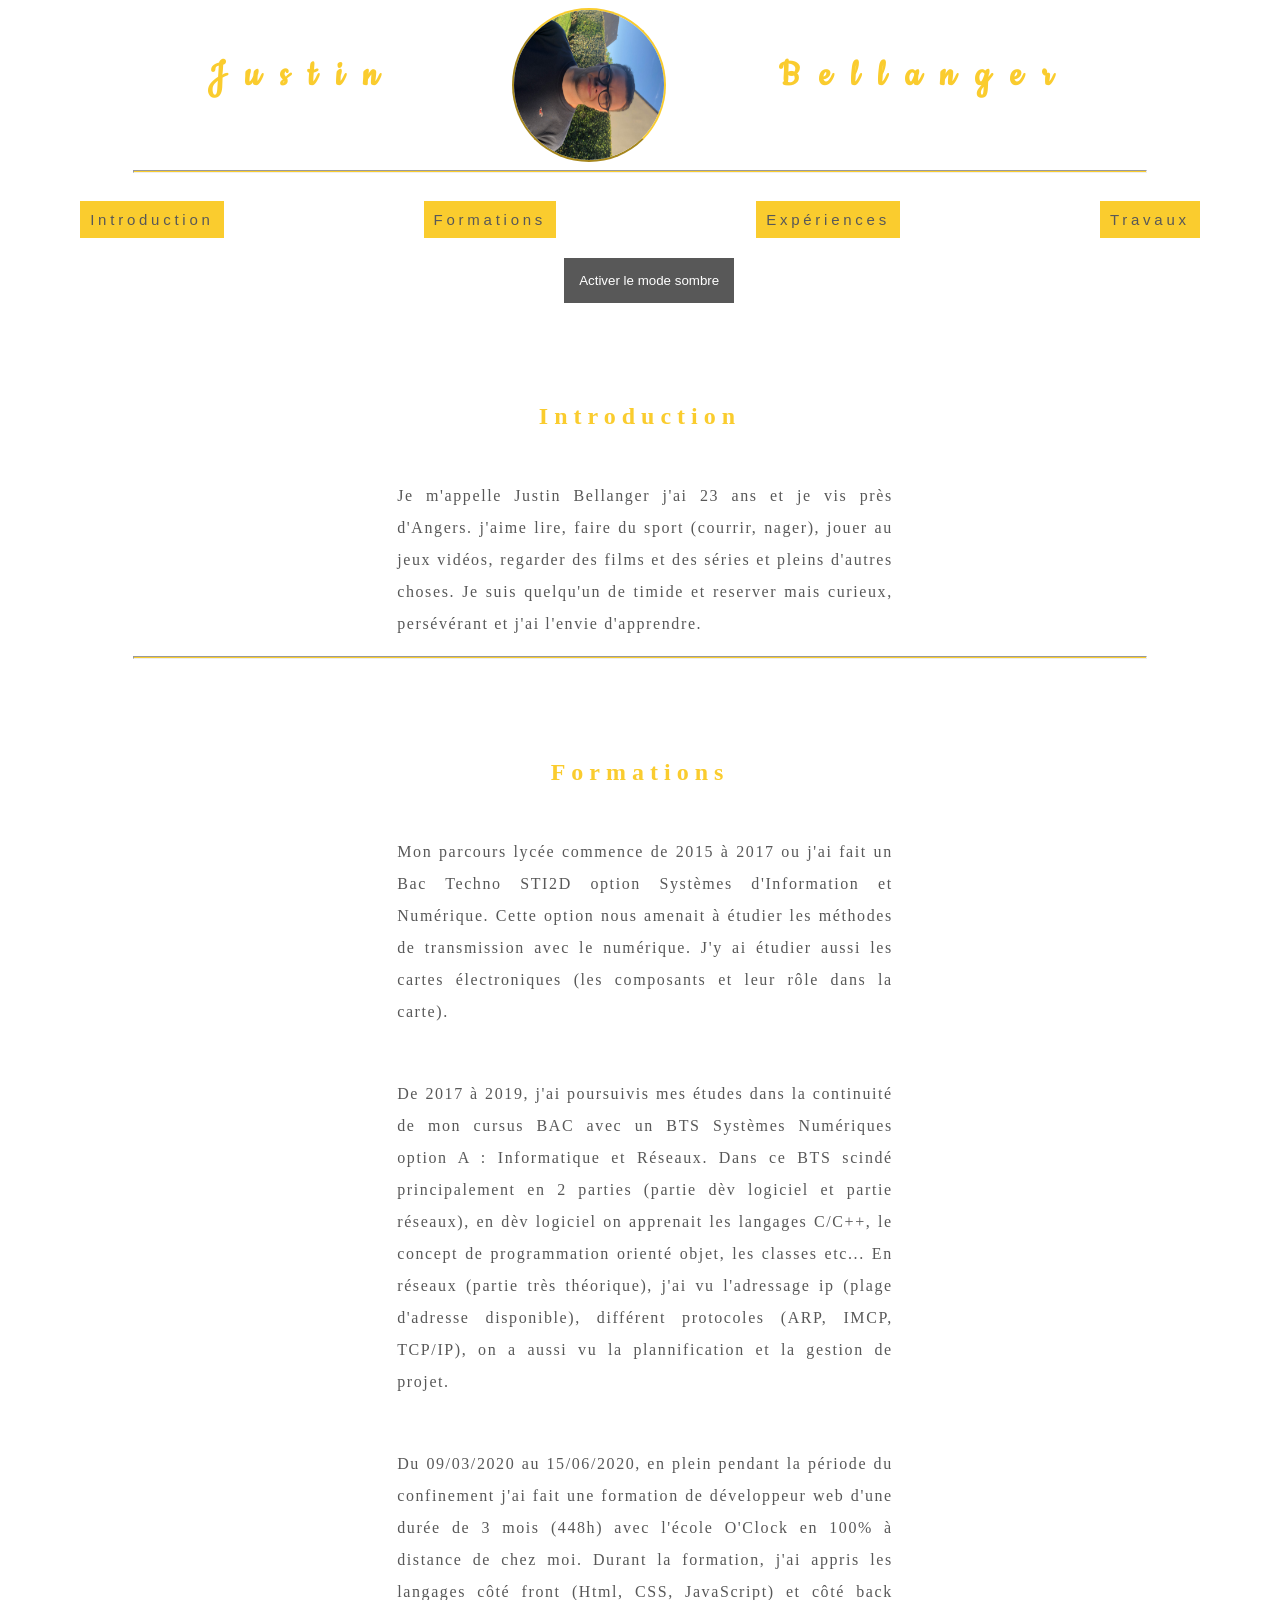
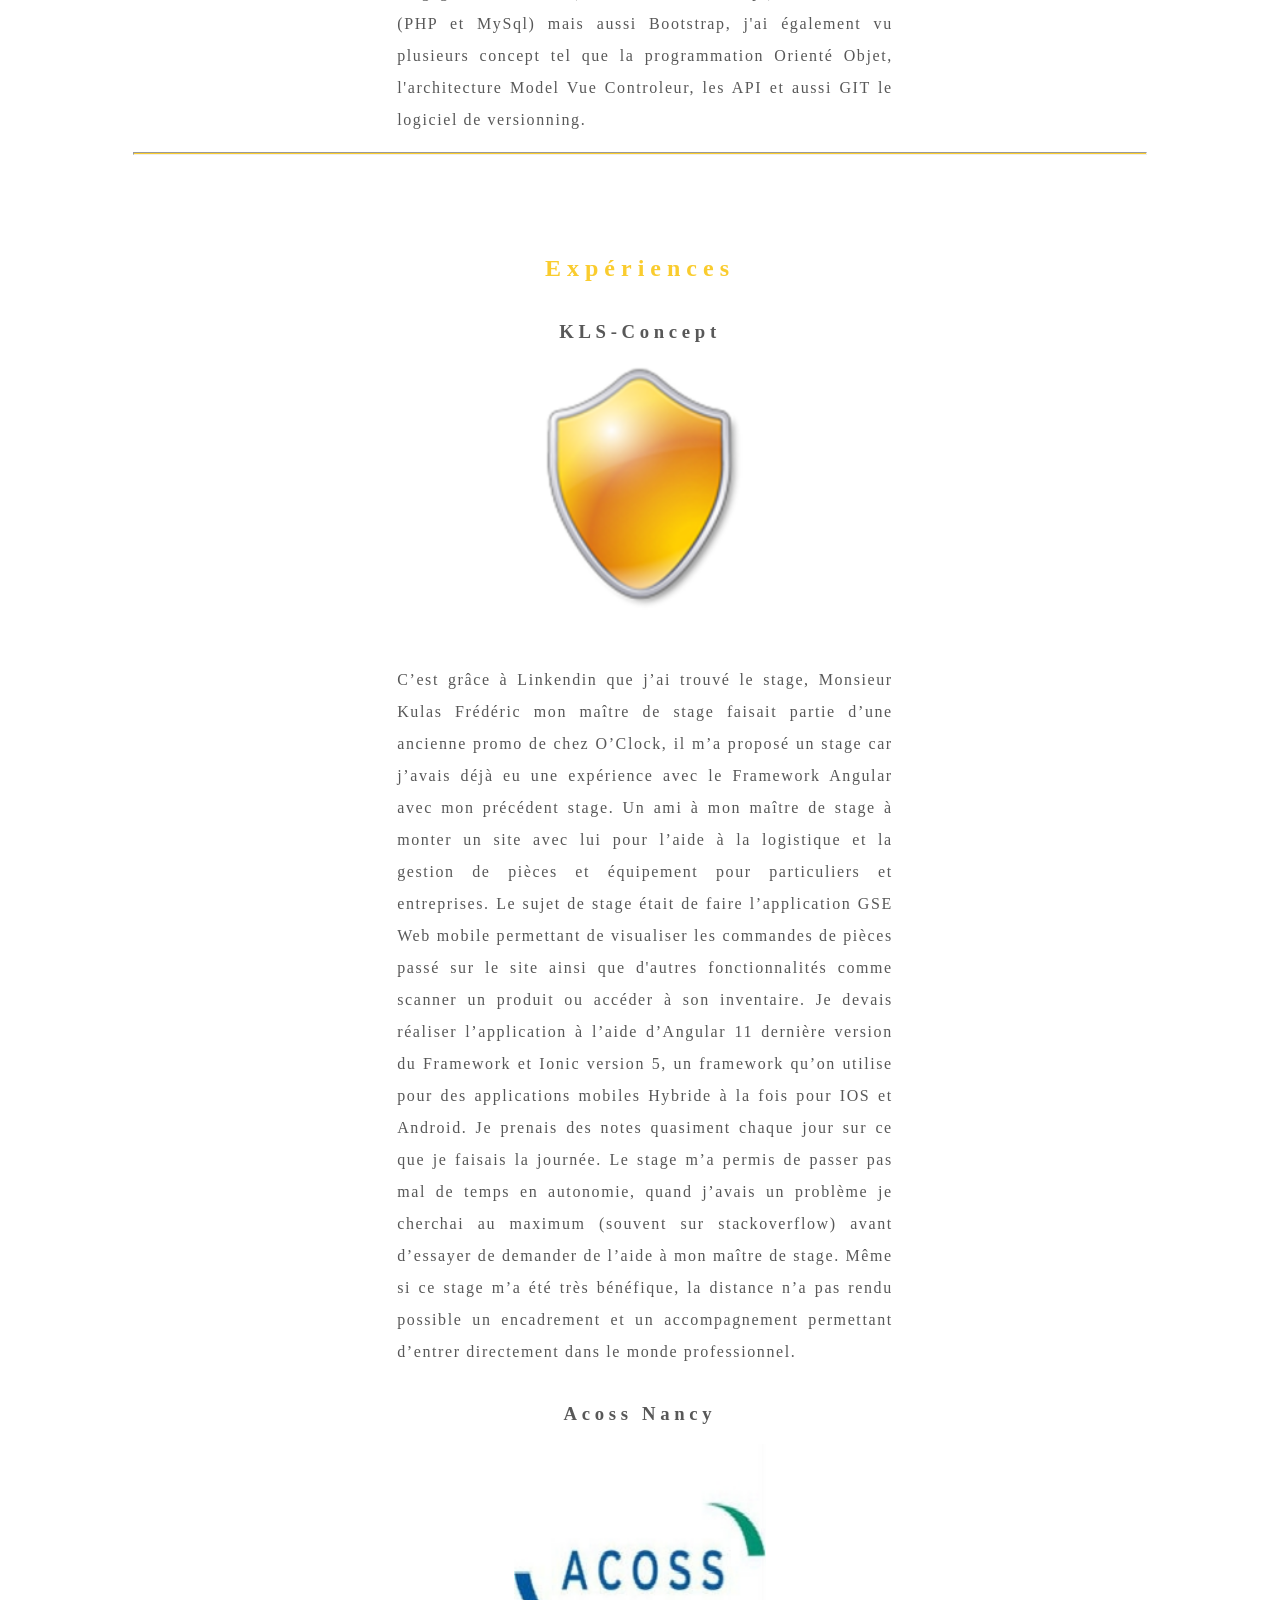
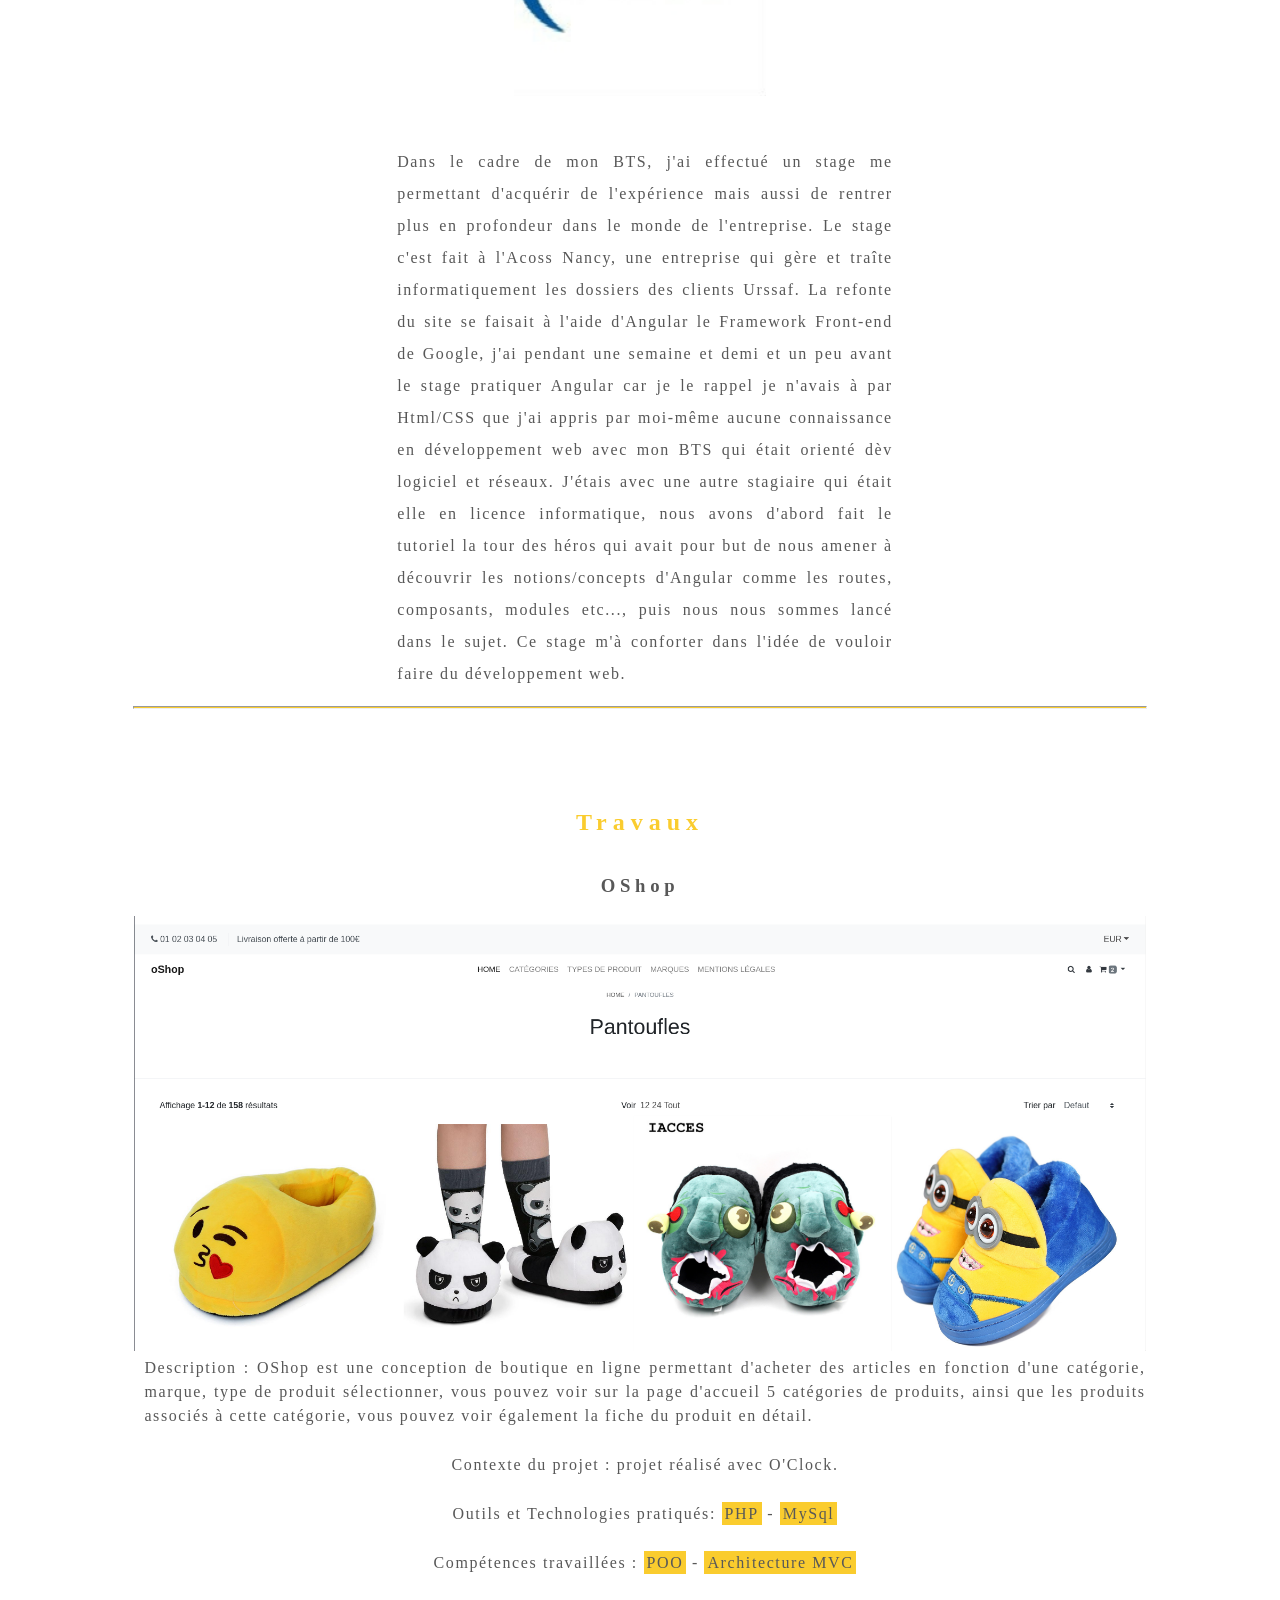
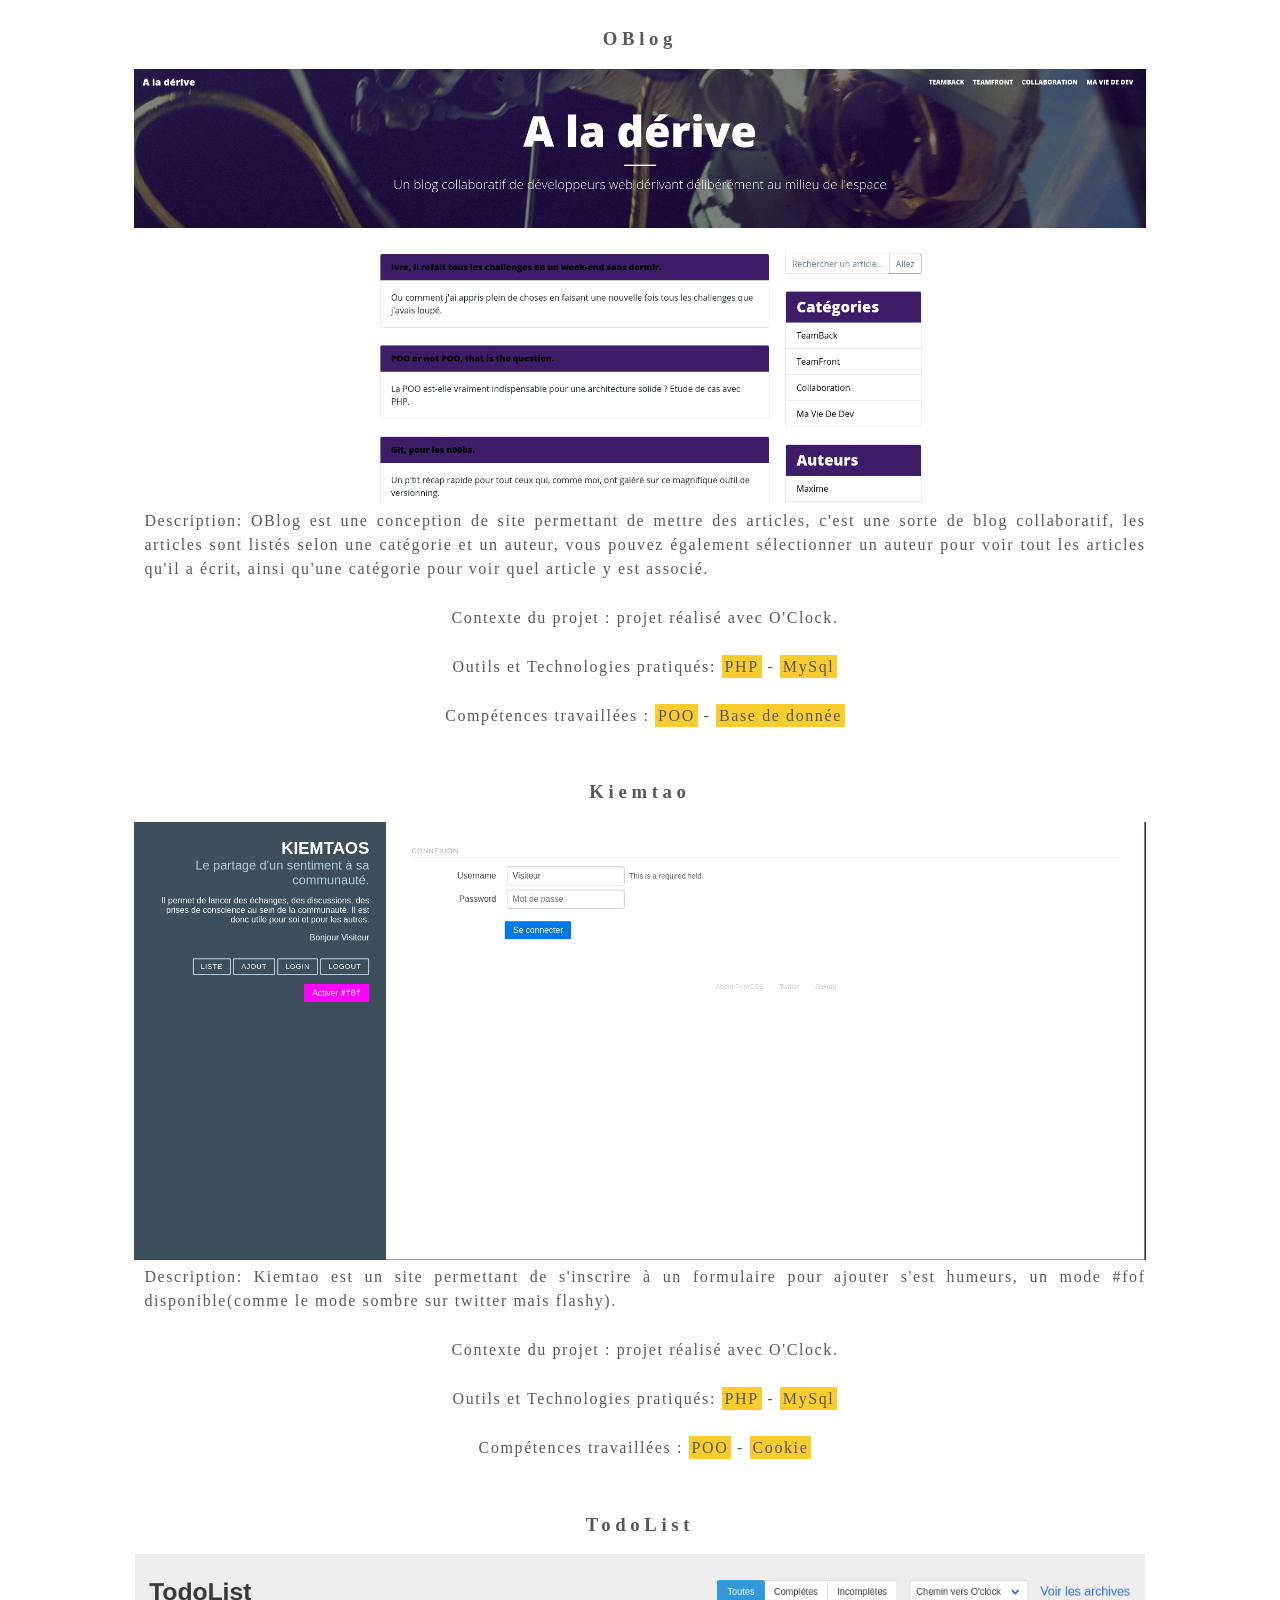
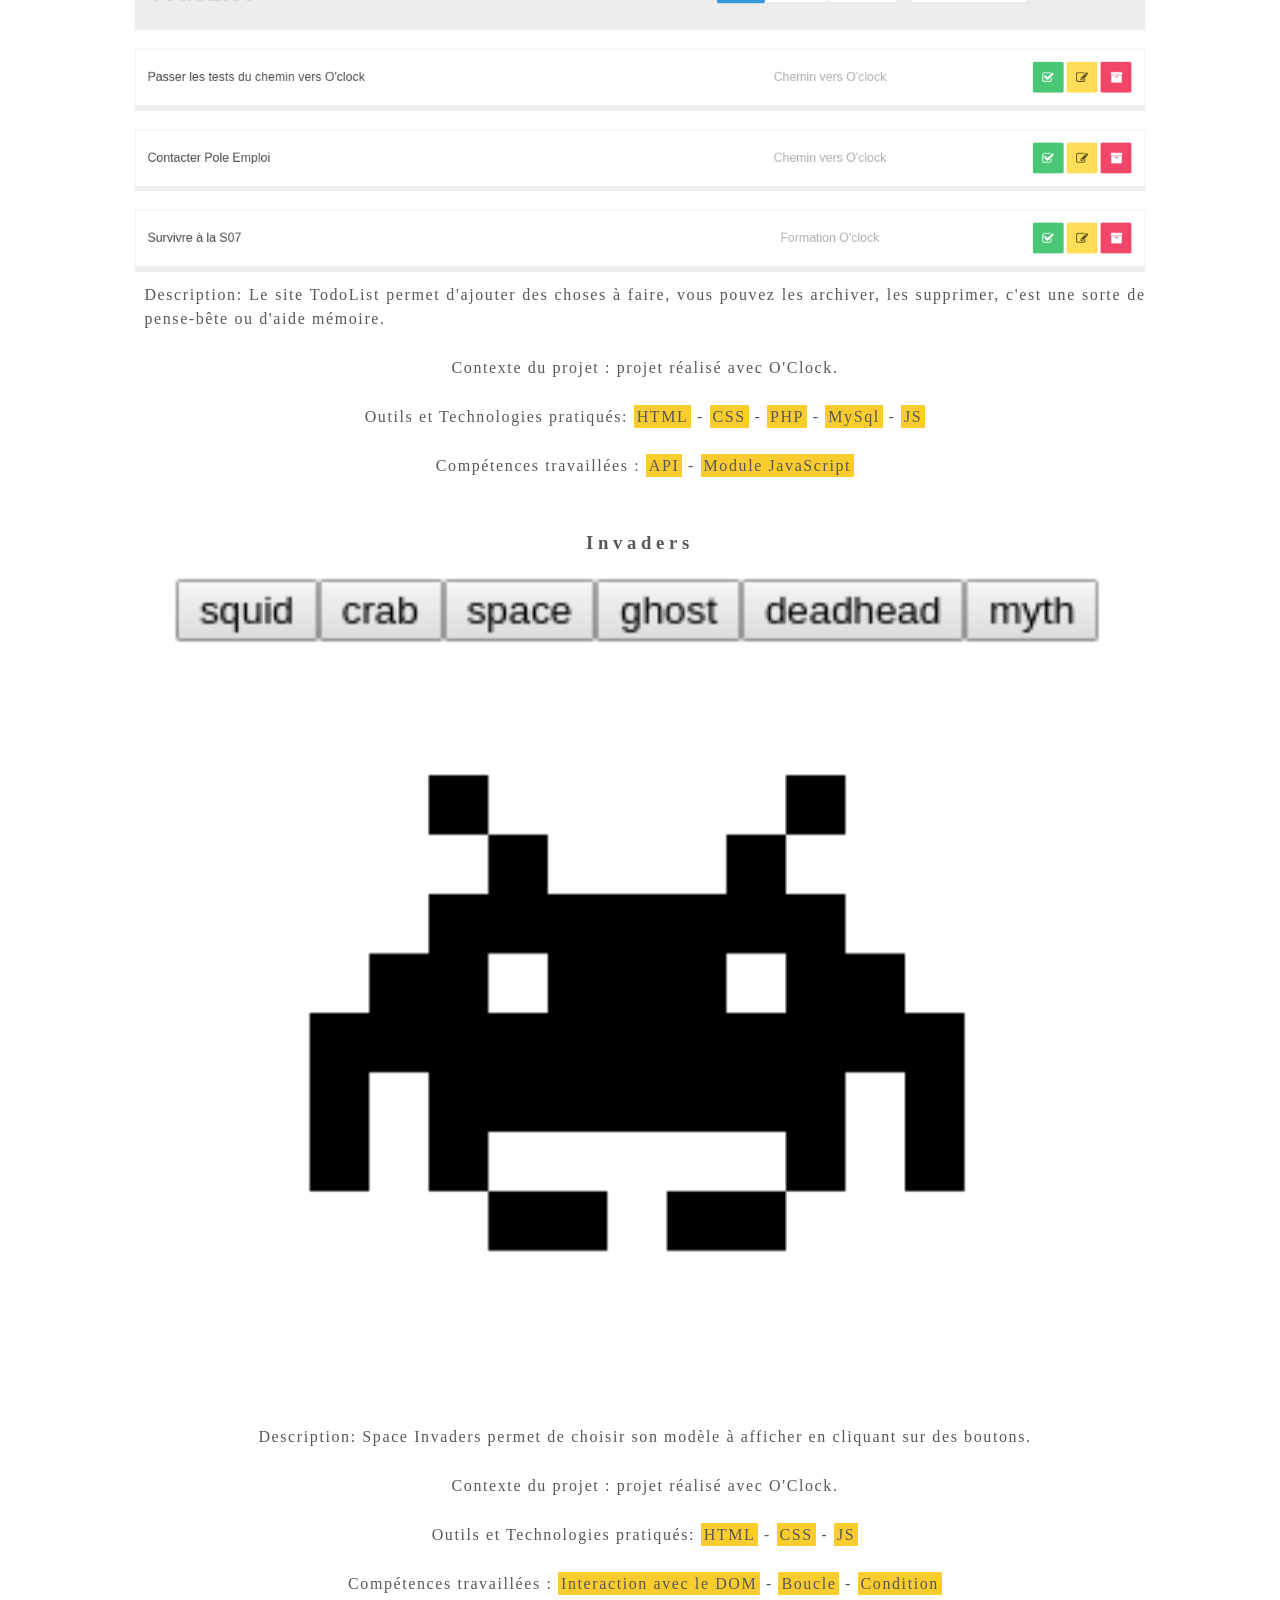
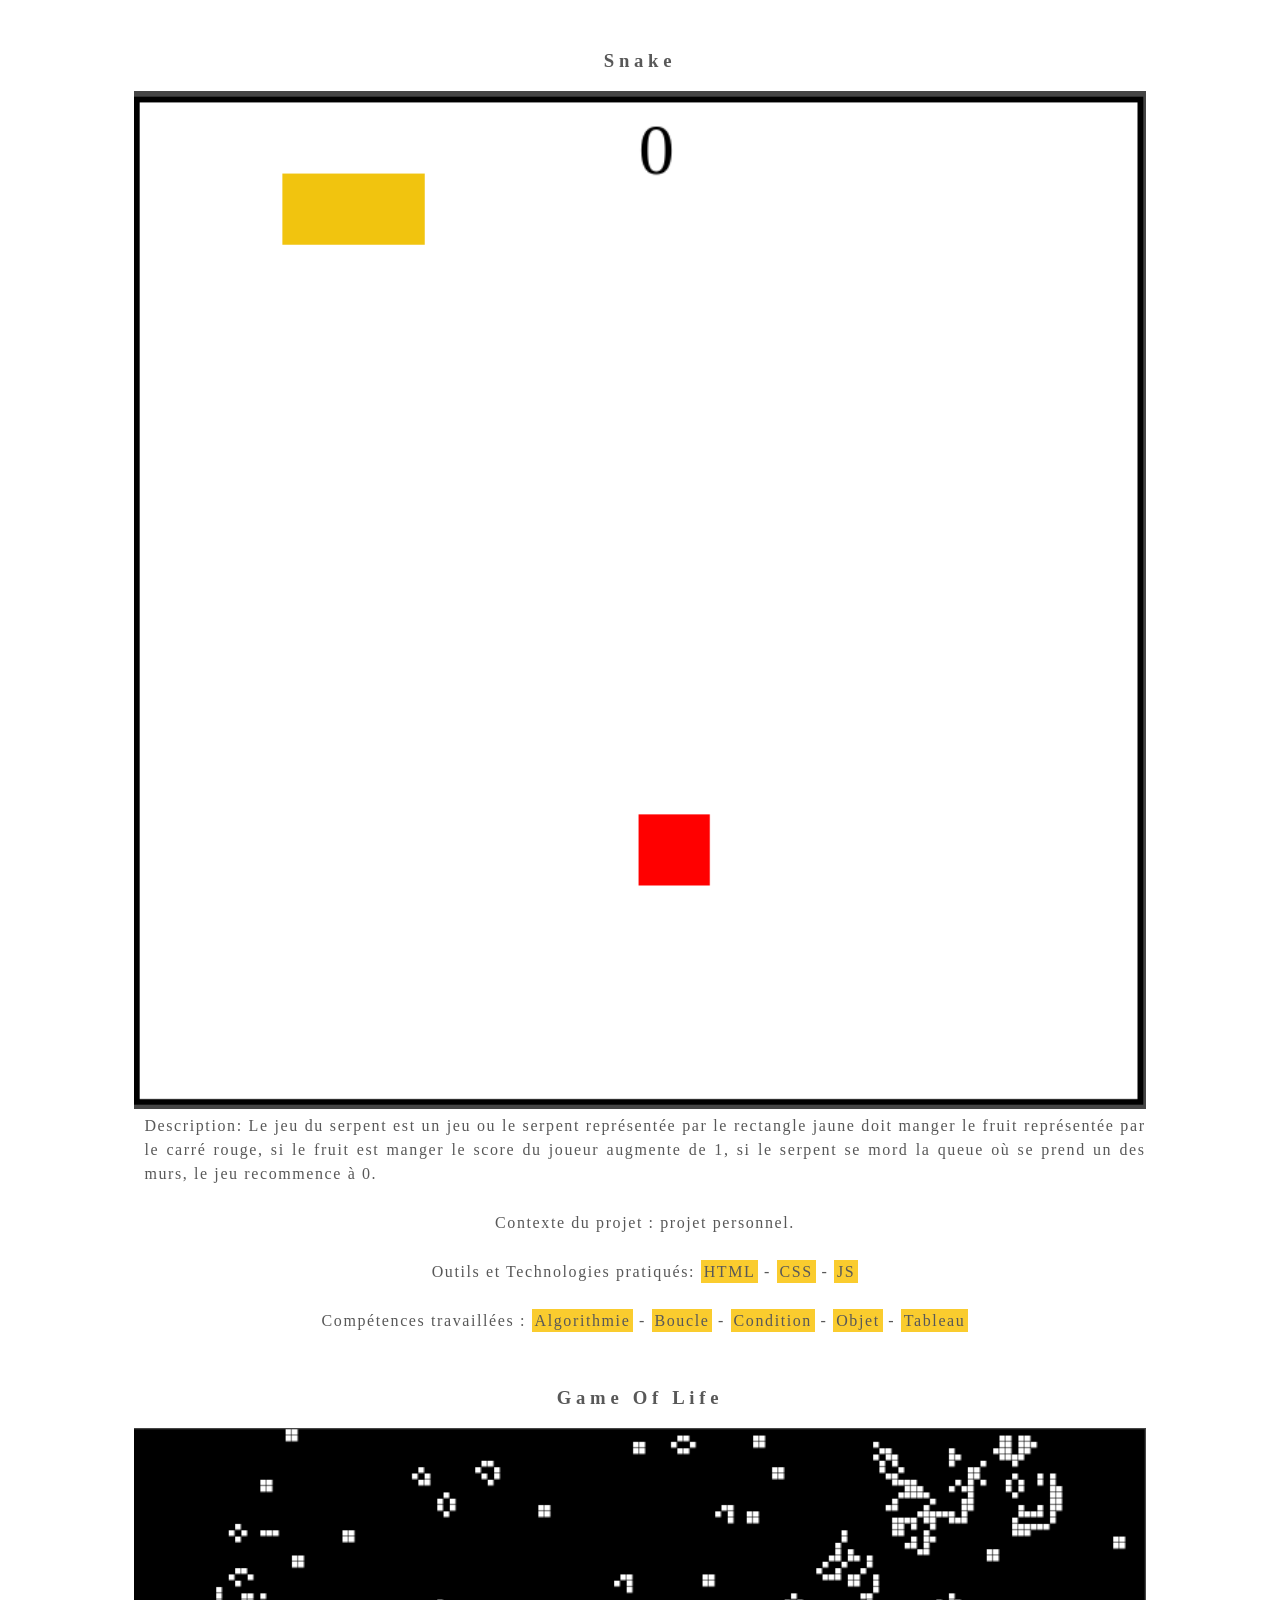
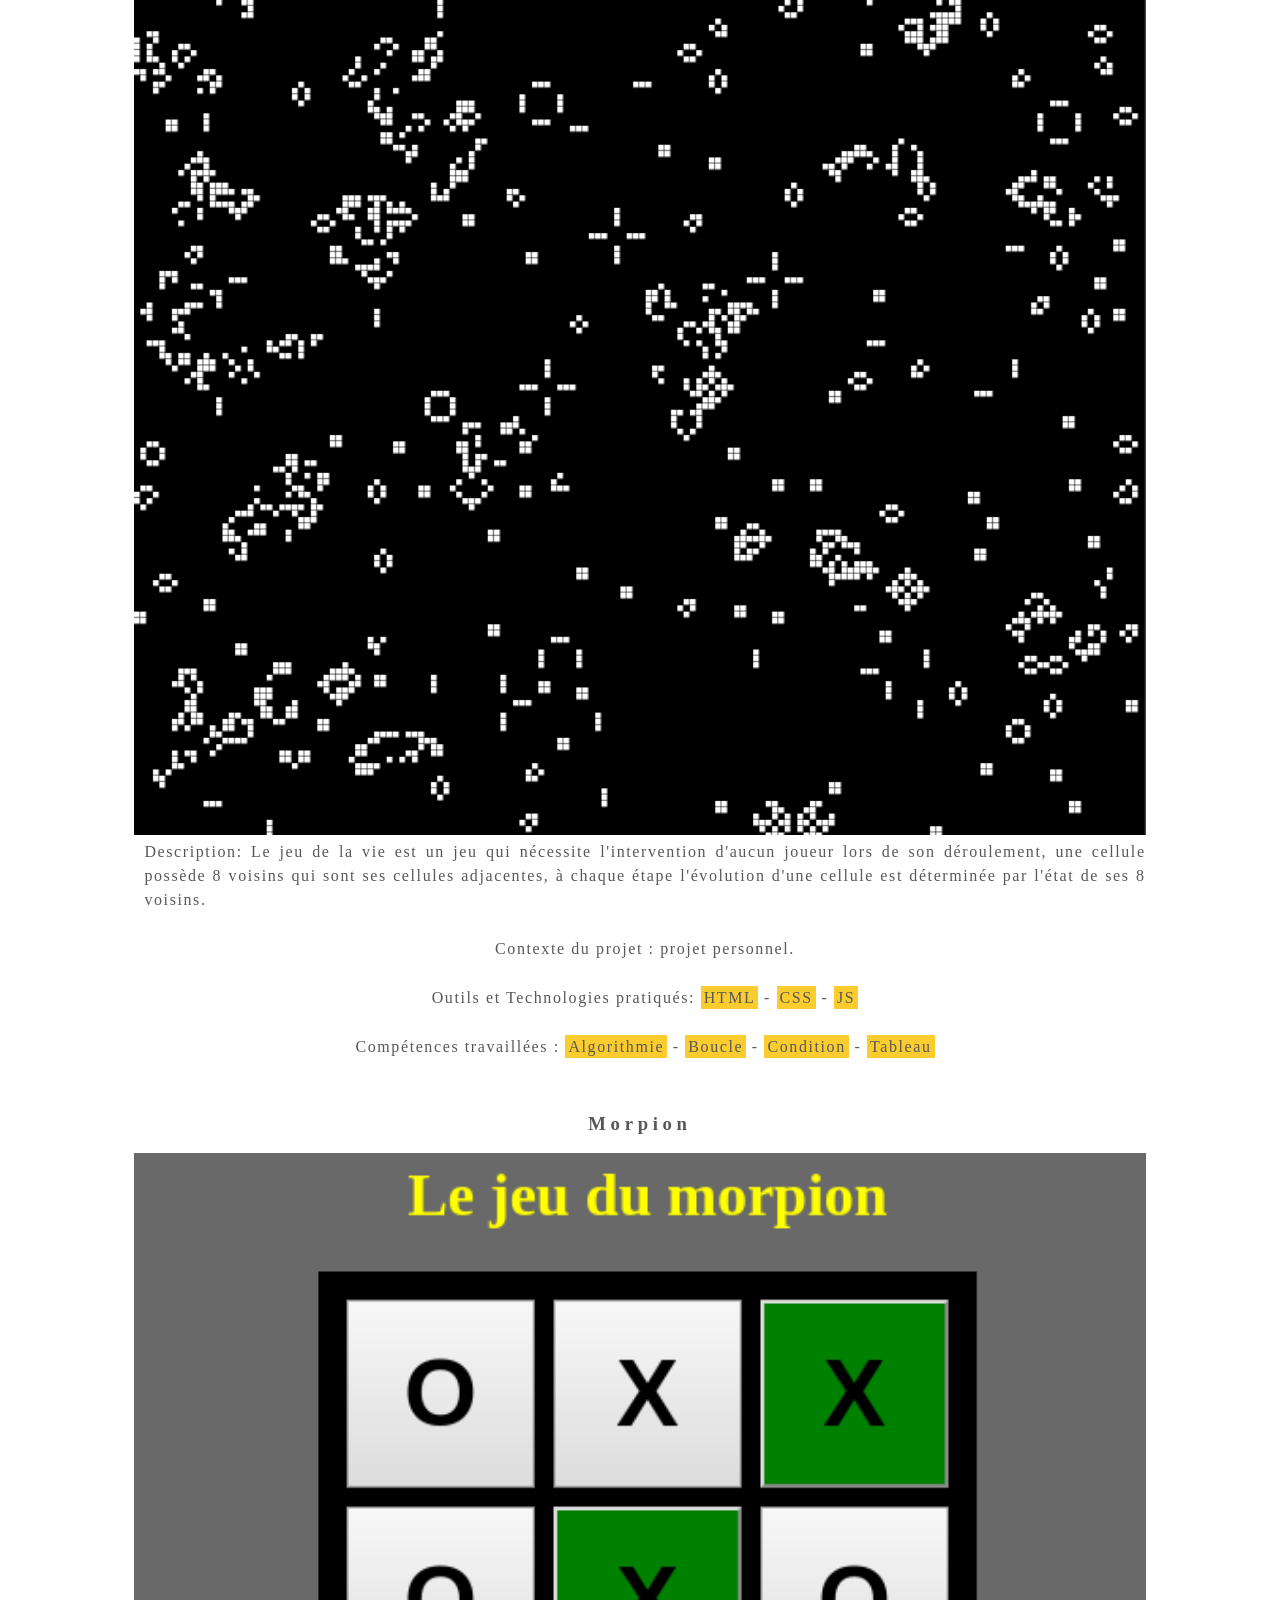
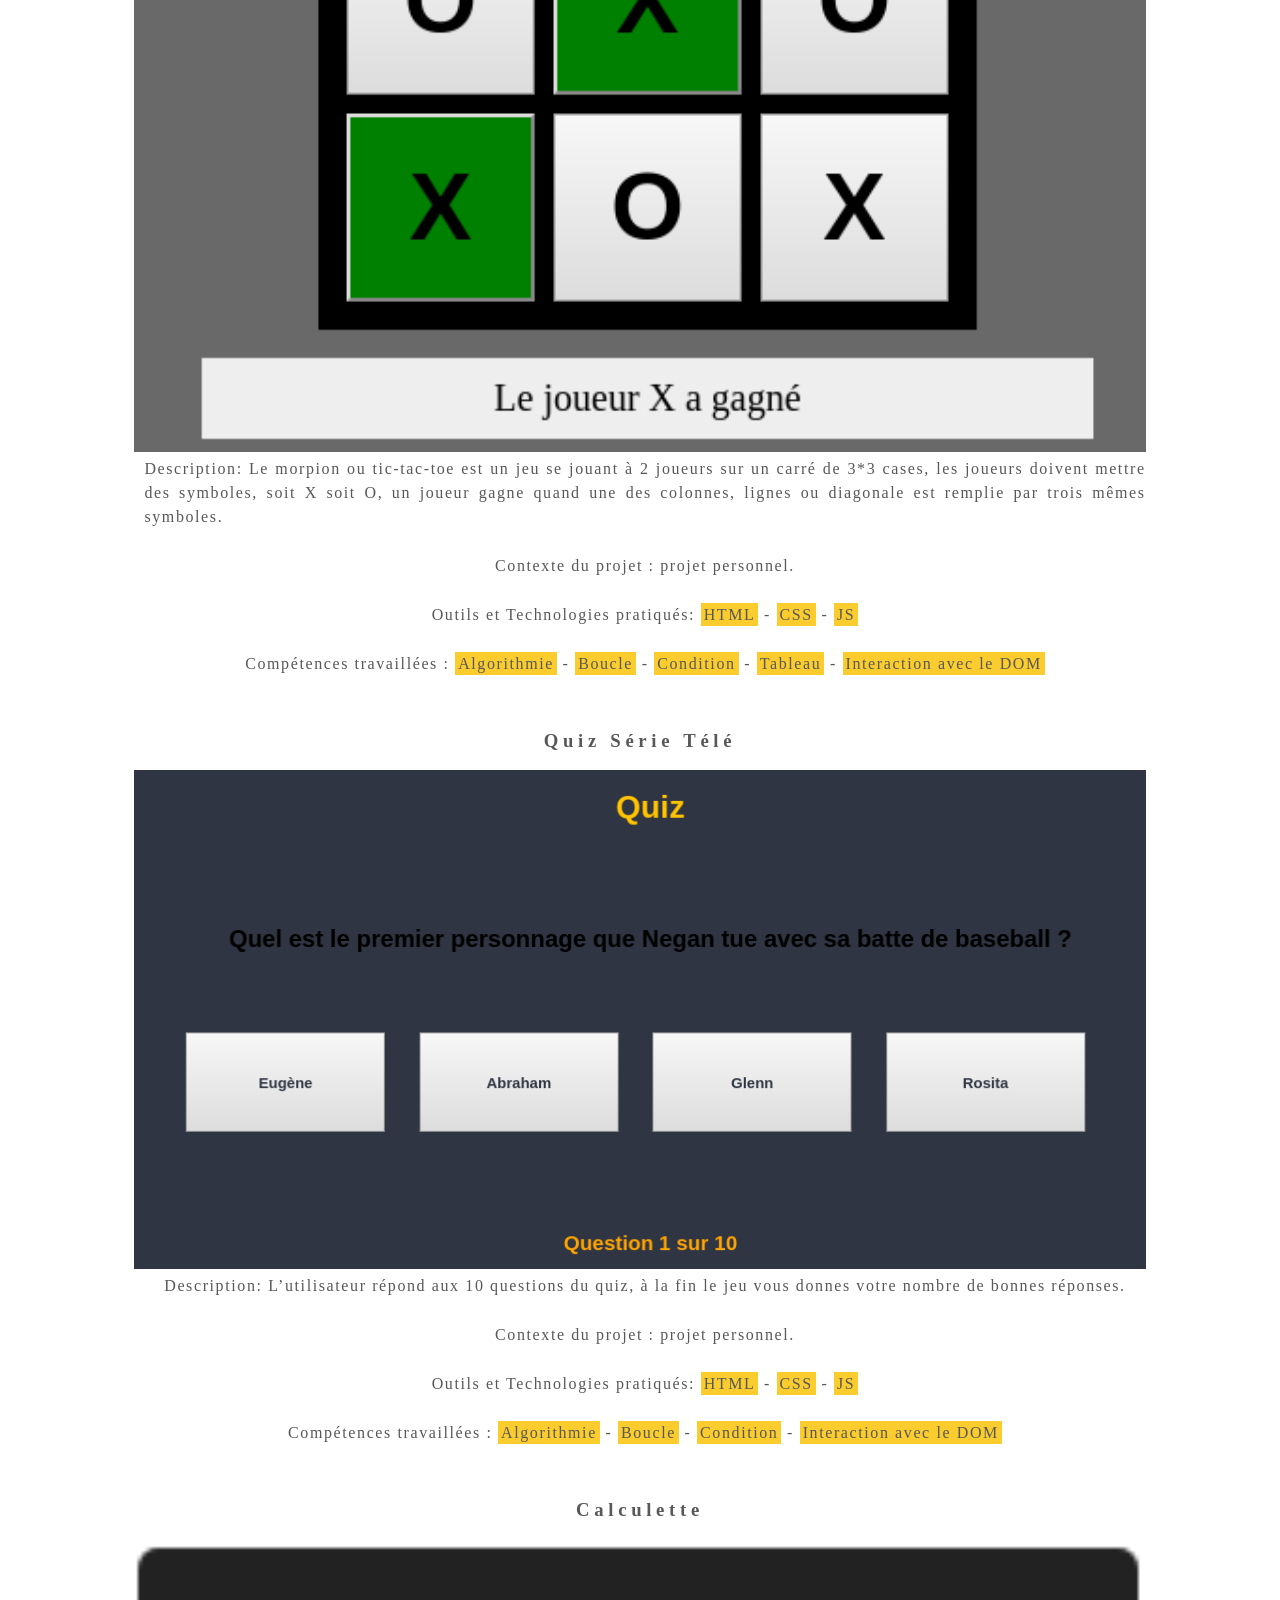
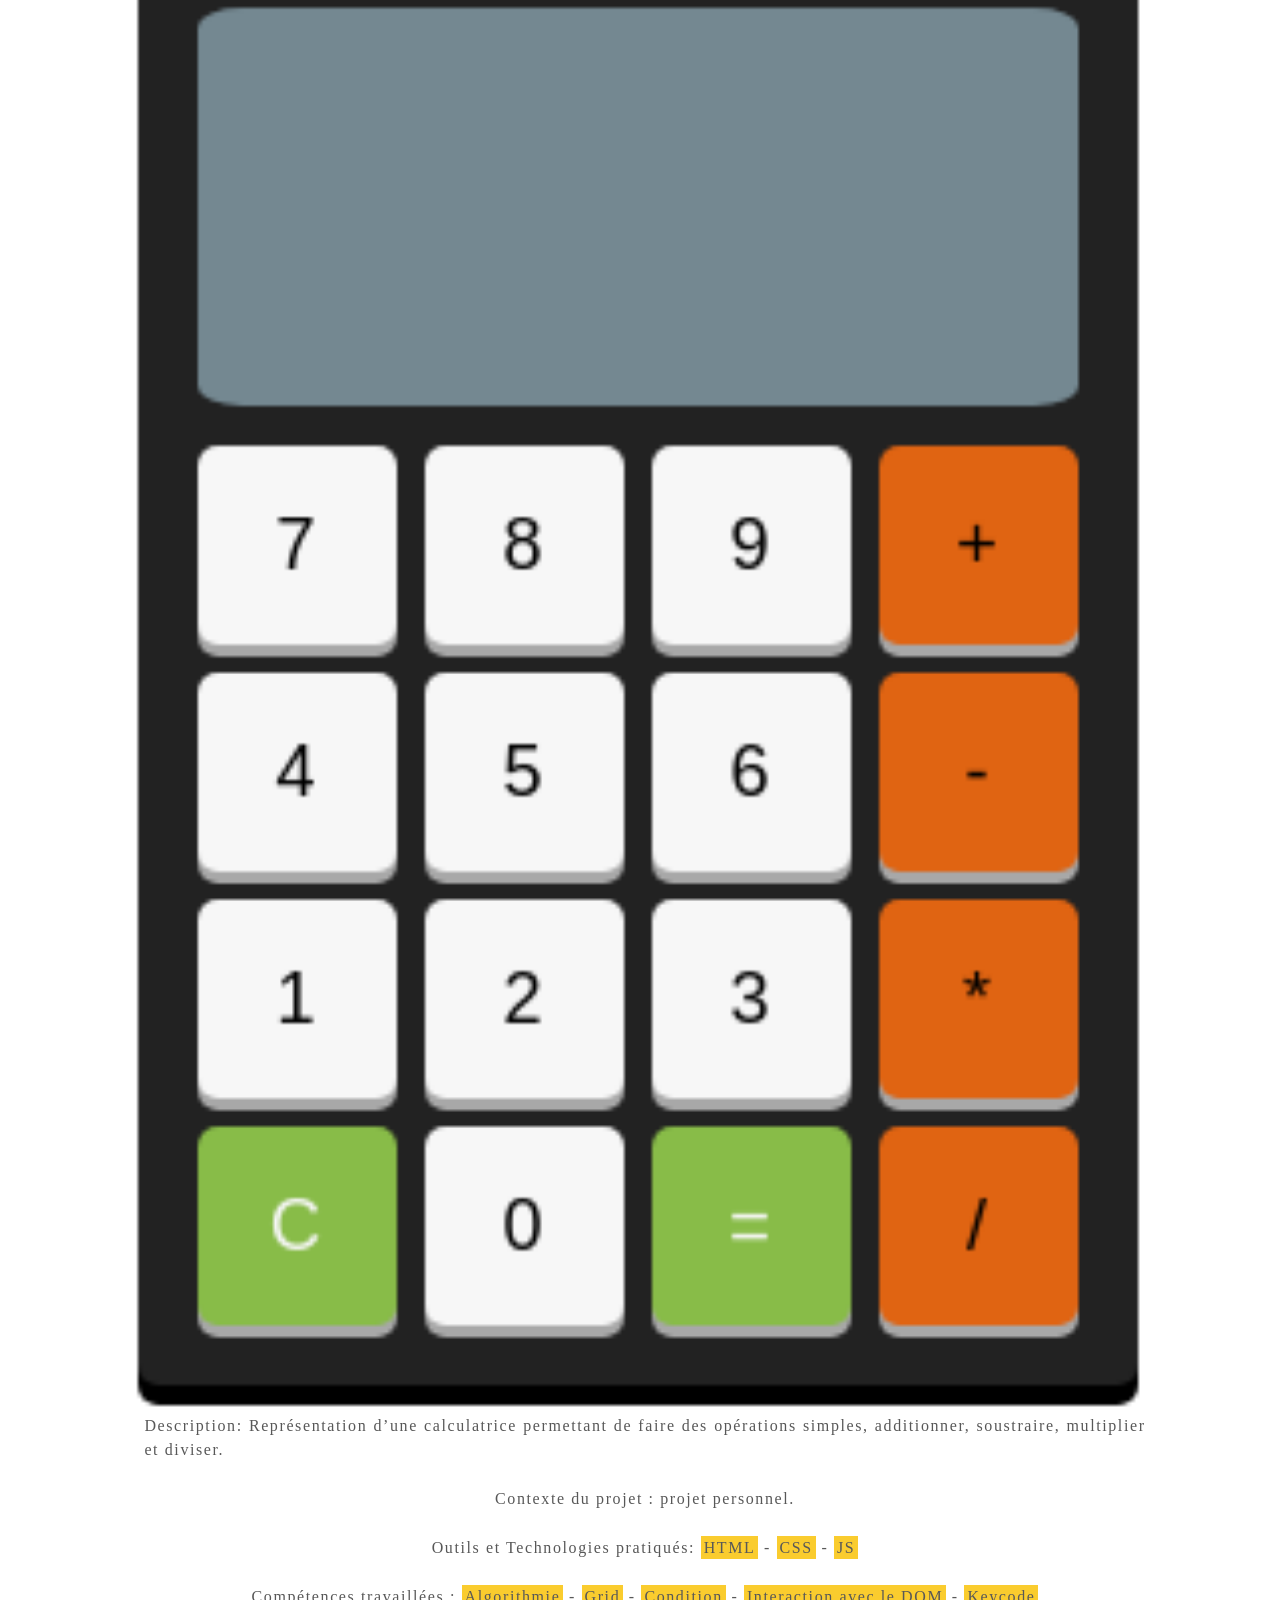
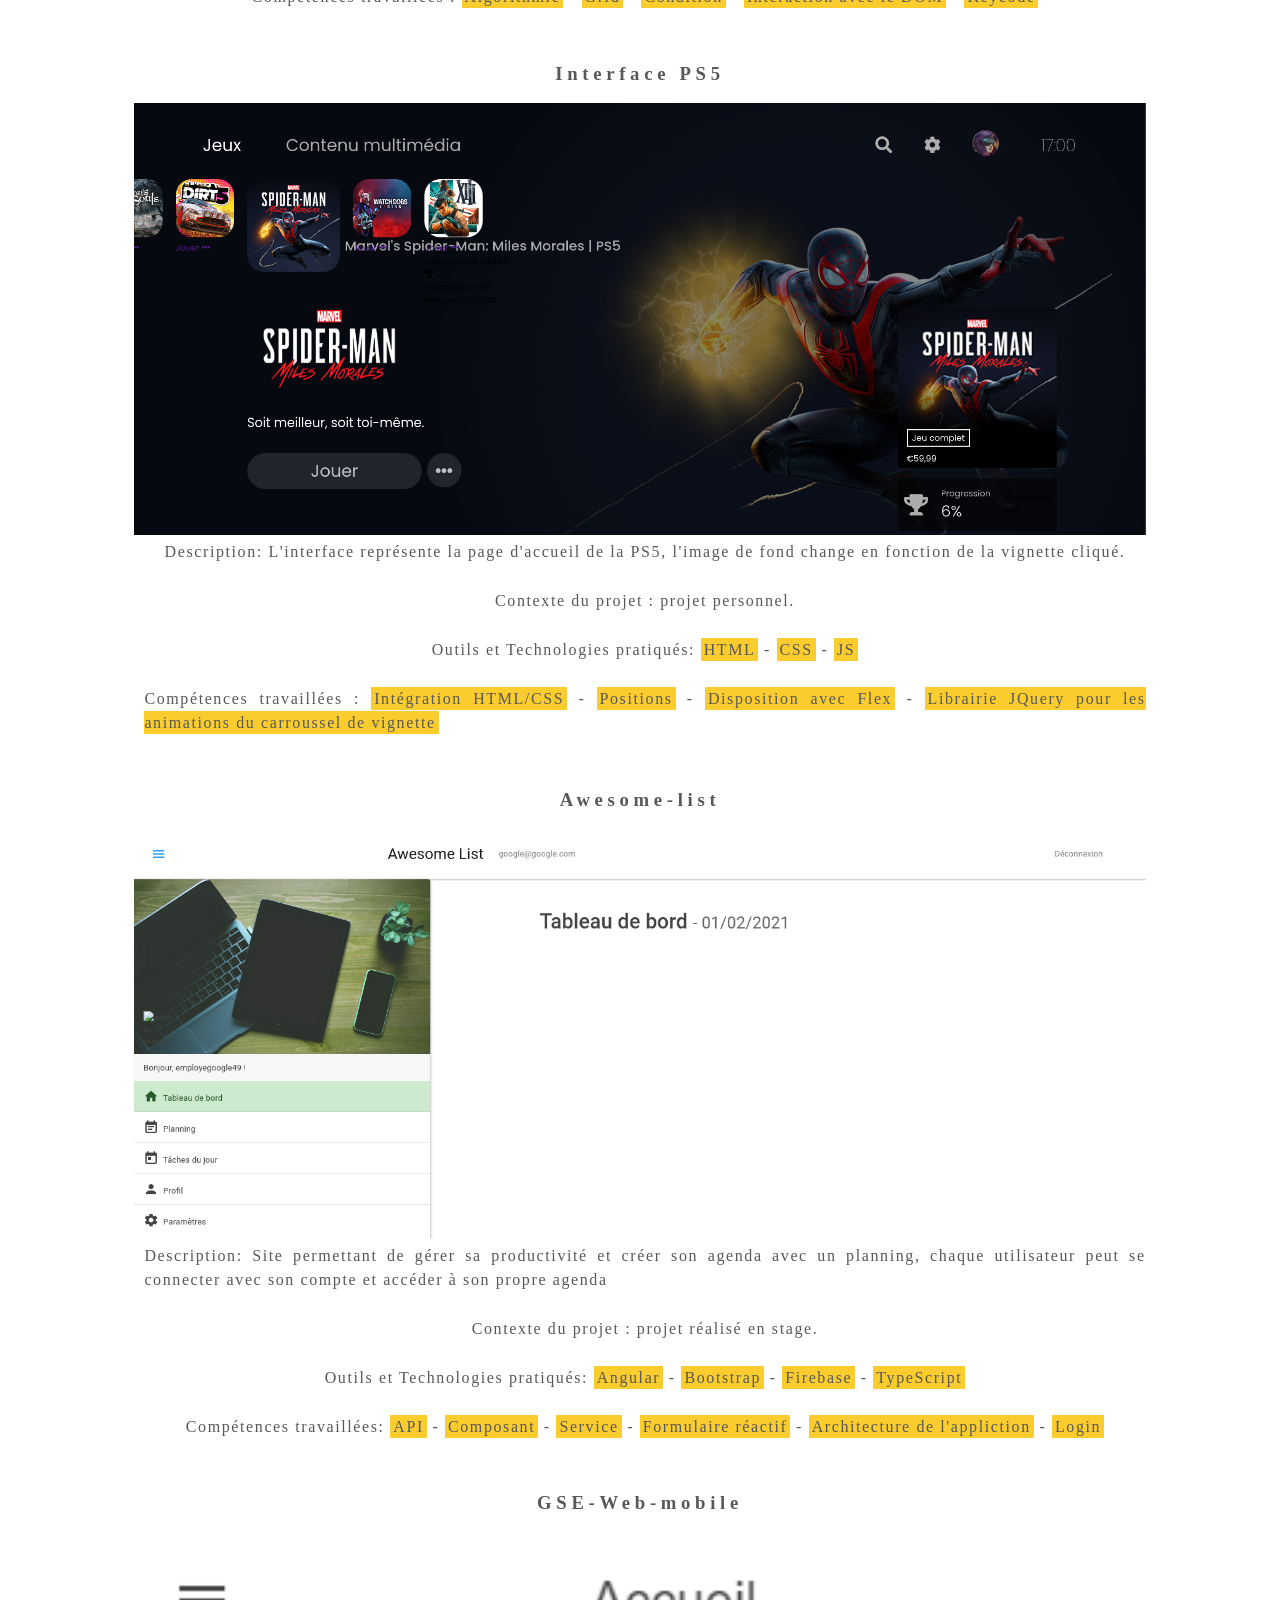
==== commit 93d5eeaa: "Redimmension des images" ====
--- a/index.html
+++ b/index.html
@@ -300,7 +300,7 @@
 
                 <div class="mainDivTravaux">
                     <h3 class="mainTitlePage">Calculette</h3>
-                    <img class="mainImgTravaux" src="images/calculatrice.png" alt="Image représentant une calculette, permettant de faire des opérations simples">
+                    <img class="mainImgTravaux mainImgHigher" src="images/calculatrice.png" alt="Image représentant une calculette, permettant de faire des opérations simples">
                     <p class="paragraphPageTravaux">
                         Description: Représentation d’une calculatrice permettant de faire des opérations simples, additionner, soustraire, multiplier et diviser.
                     </p>
@@ -351,7 +351,7 @@
 
                 <div class="mainDivTravaux">
                     <h3 class="mainTitlePage">GSE-Web-mobile</h3>
-                    <img class="mainImgTravaux" src="images/GSE_Web_Mobile.png" alt="Image représentant la page d'accueil de l'application GSE Web mobile ">
+                    <img class="mainImgTravaux mainImgHigher" src="images/GSE_Web_Mobile.png" alt="Image représentant la page d'accueil de l'application GSE Web mobile ">
                     <p class="paragraphPageTravaux">
                         Description: L'application GSE Web Mobile est un complément au site GSE Web permettant à l'utilisateur s'ayant inscrit sur le site de visualiser les commandes de pièces ou d'équipements qu'il aura passé, il pourra aussi accèder à son inventaire et suivre sa commande,
                         il pourra scanner un produit q'il pourra commander par la suite.
--- a/styles.css
+++ b/styles.css
@@ -229,7 +229,13 @@
 /* Image, section travaux */
 .mainImgTravaux {
 
-    width: 50%;
+    width: 100%;
+}
+
+.mainImgHigher {
+
+    width: 60%;
+    height: auto;
 }
 
 
@@ -307,7 +313,15 @@
         margin-left: auto;
         margin-right: auto;
     }
-
+    .mainImgTravaux {
+
+        width: 100%;
+        
+    }
+    .mainImgHigher {
+
+        width: 100%;
+    }
 } 
 
 @media screen and (min-width: 900px) 
@@ -340,15 +354,19 @@
     }
     .mainDivFormations {
 
+        width:60%;
+        margin-left: auto;
+        margin-right: auto;
+    }
+    .mainRightDivExperience {
+
         width: 60%;
         margin-left: auto;
         margin-right: auto;
     }
-    .mainRightDivExperience {
-
-        width: 60%;
-        margin-left: auto;
-        margin-right: auto;
+    .mainDivTravaux {
+
+        width: 80%;
     }
 }
 
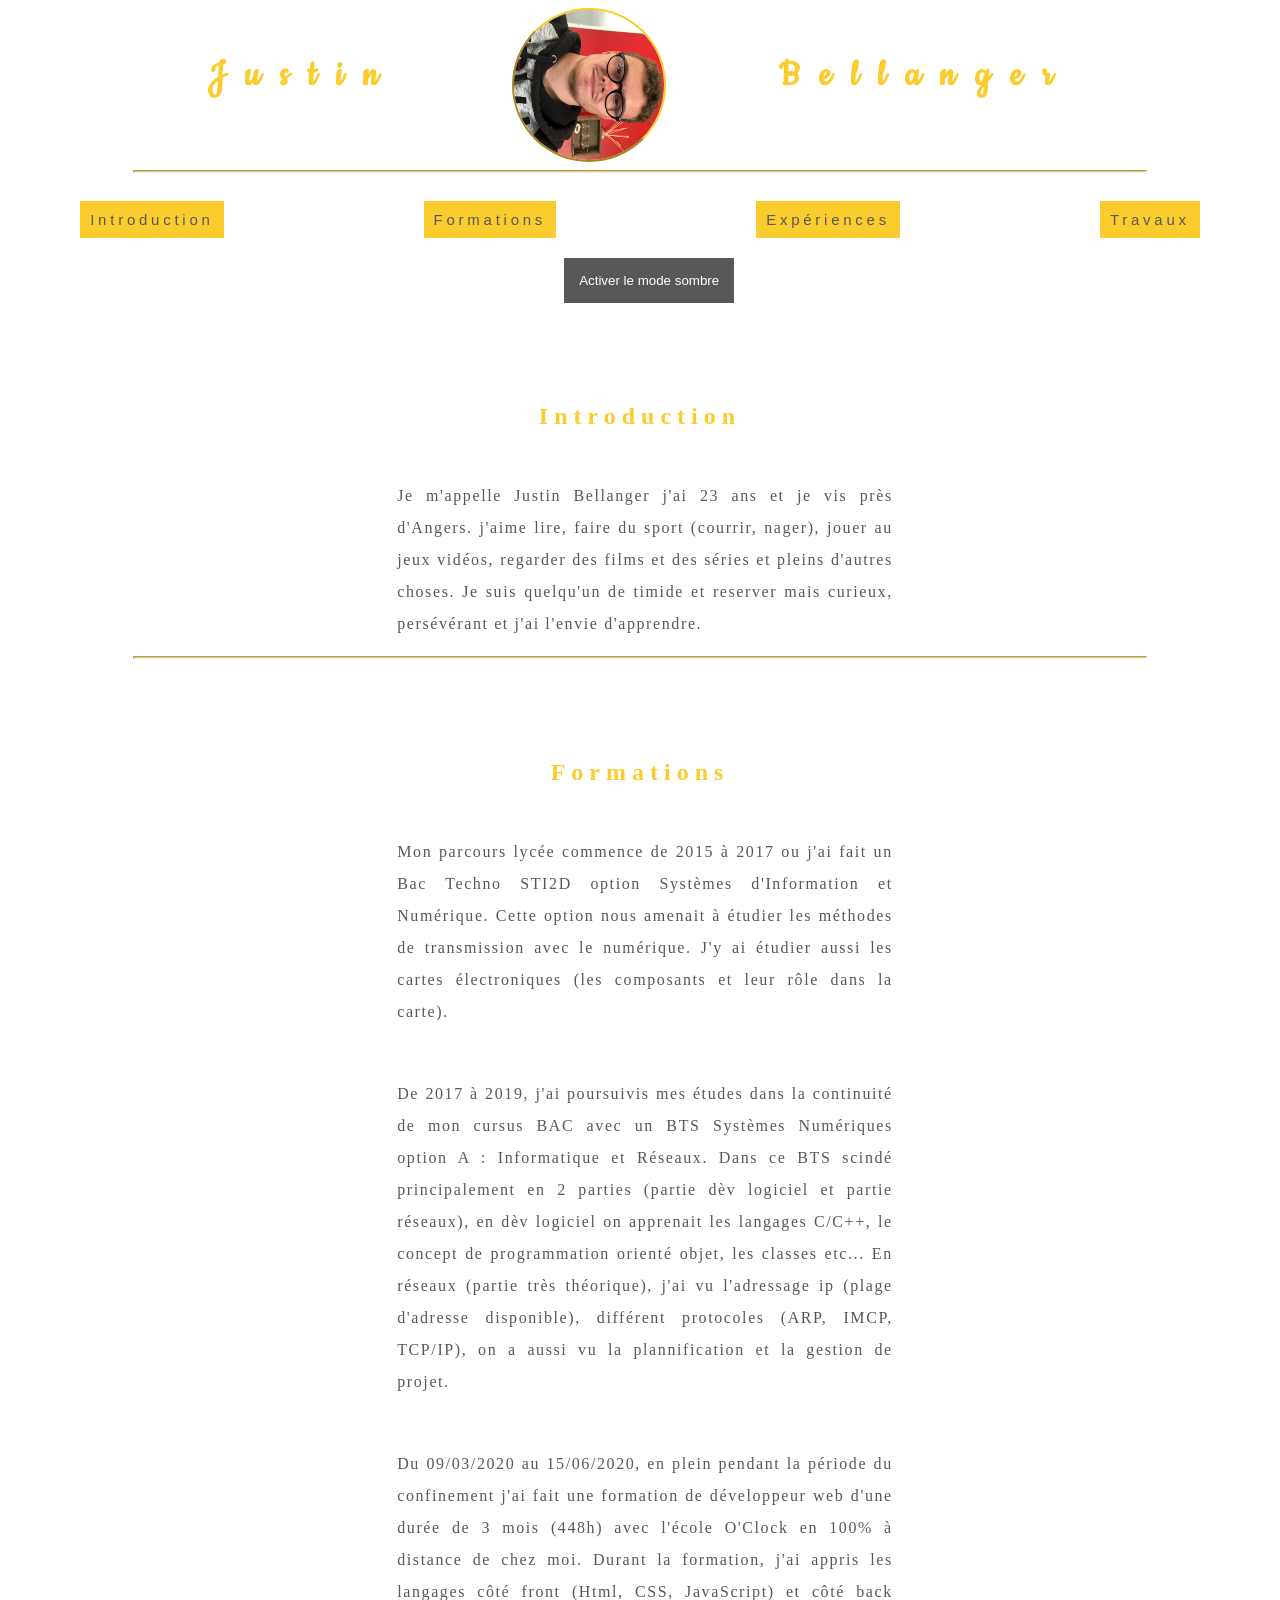
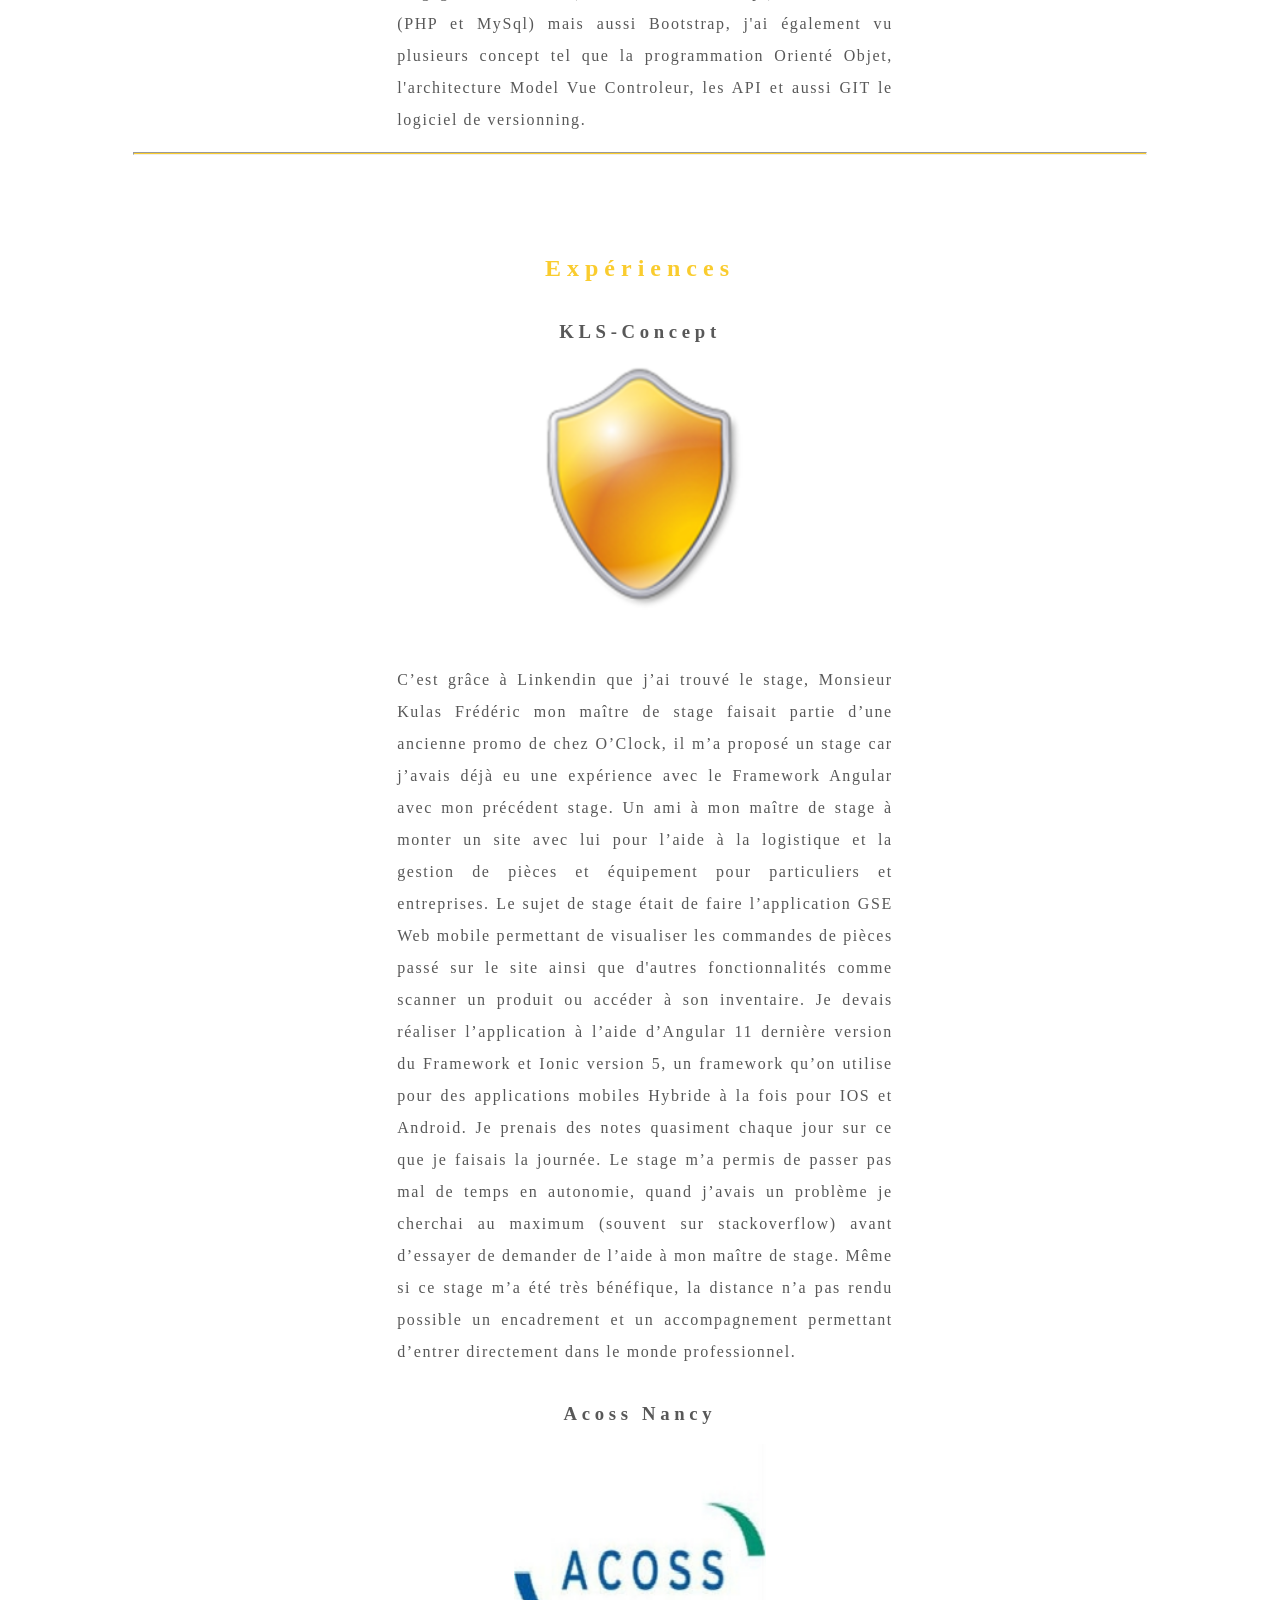
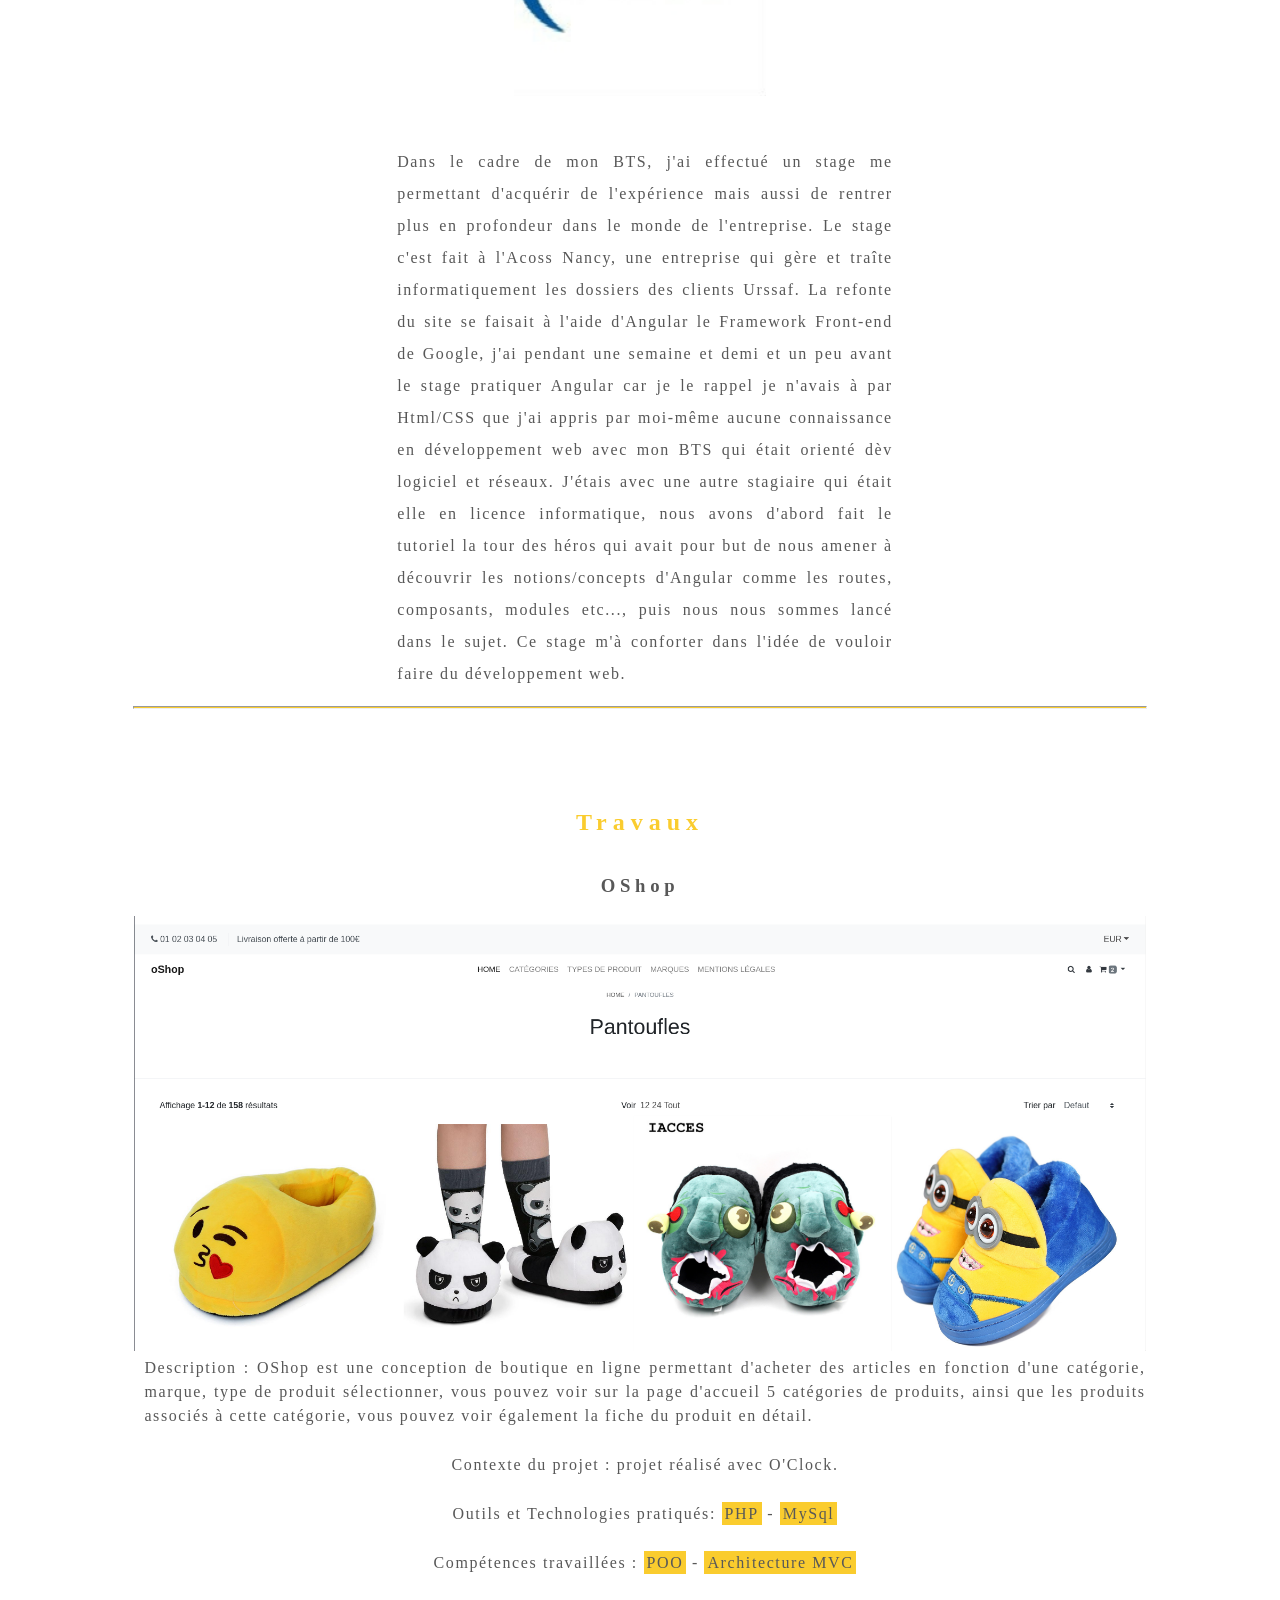
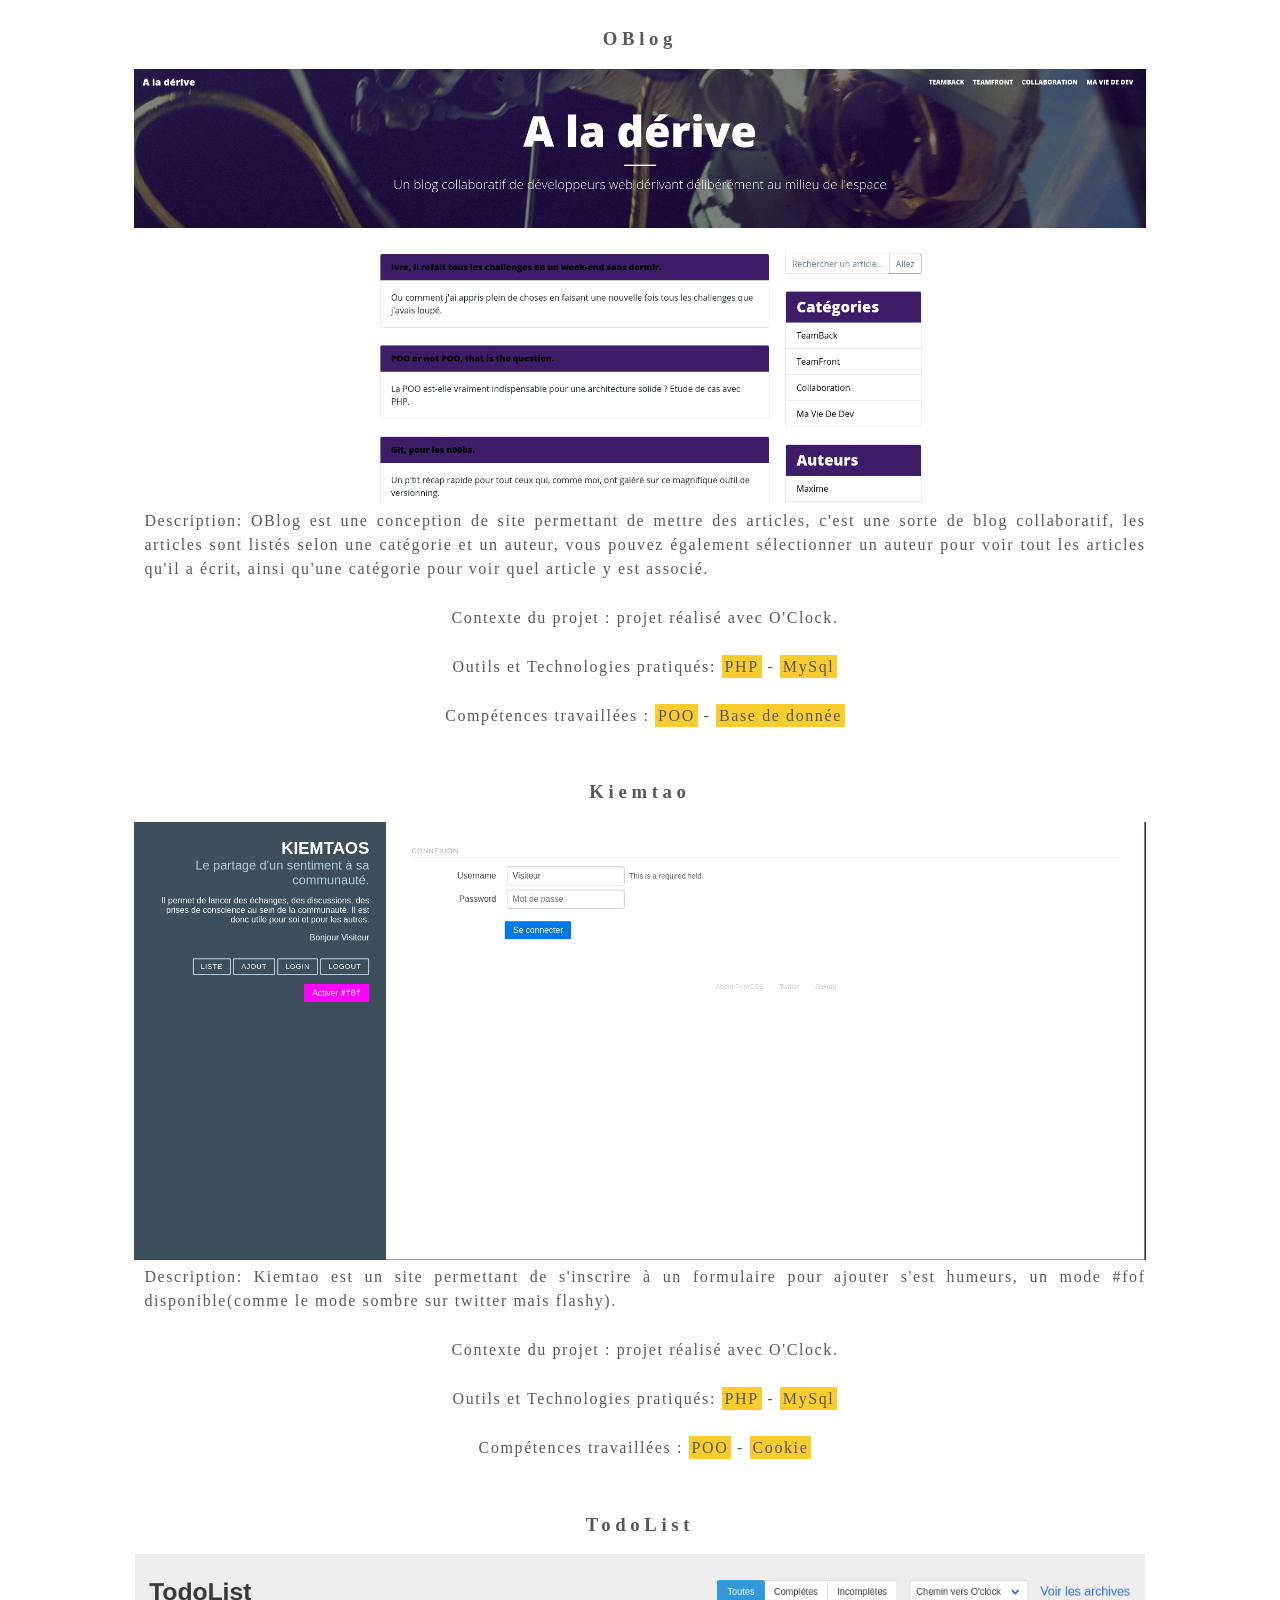
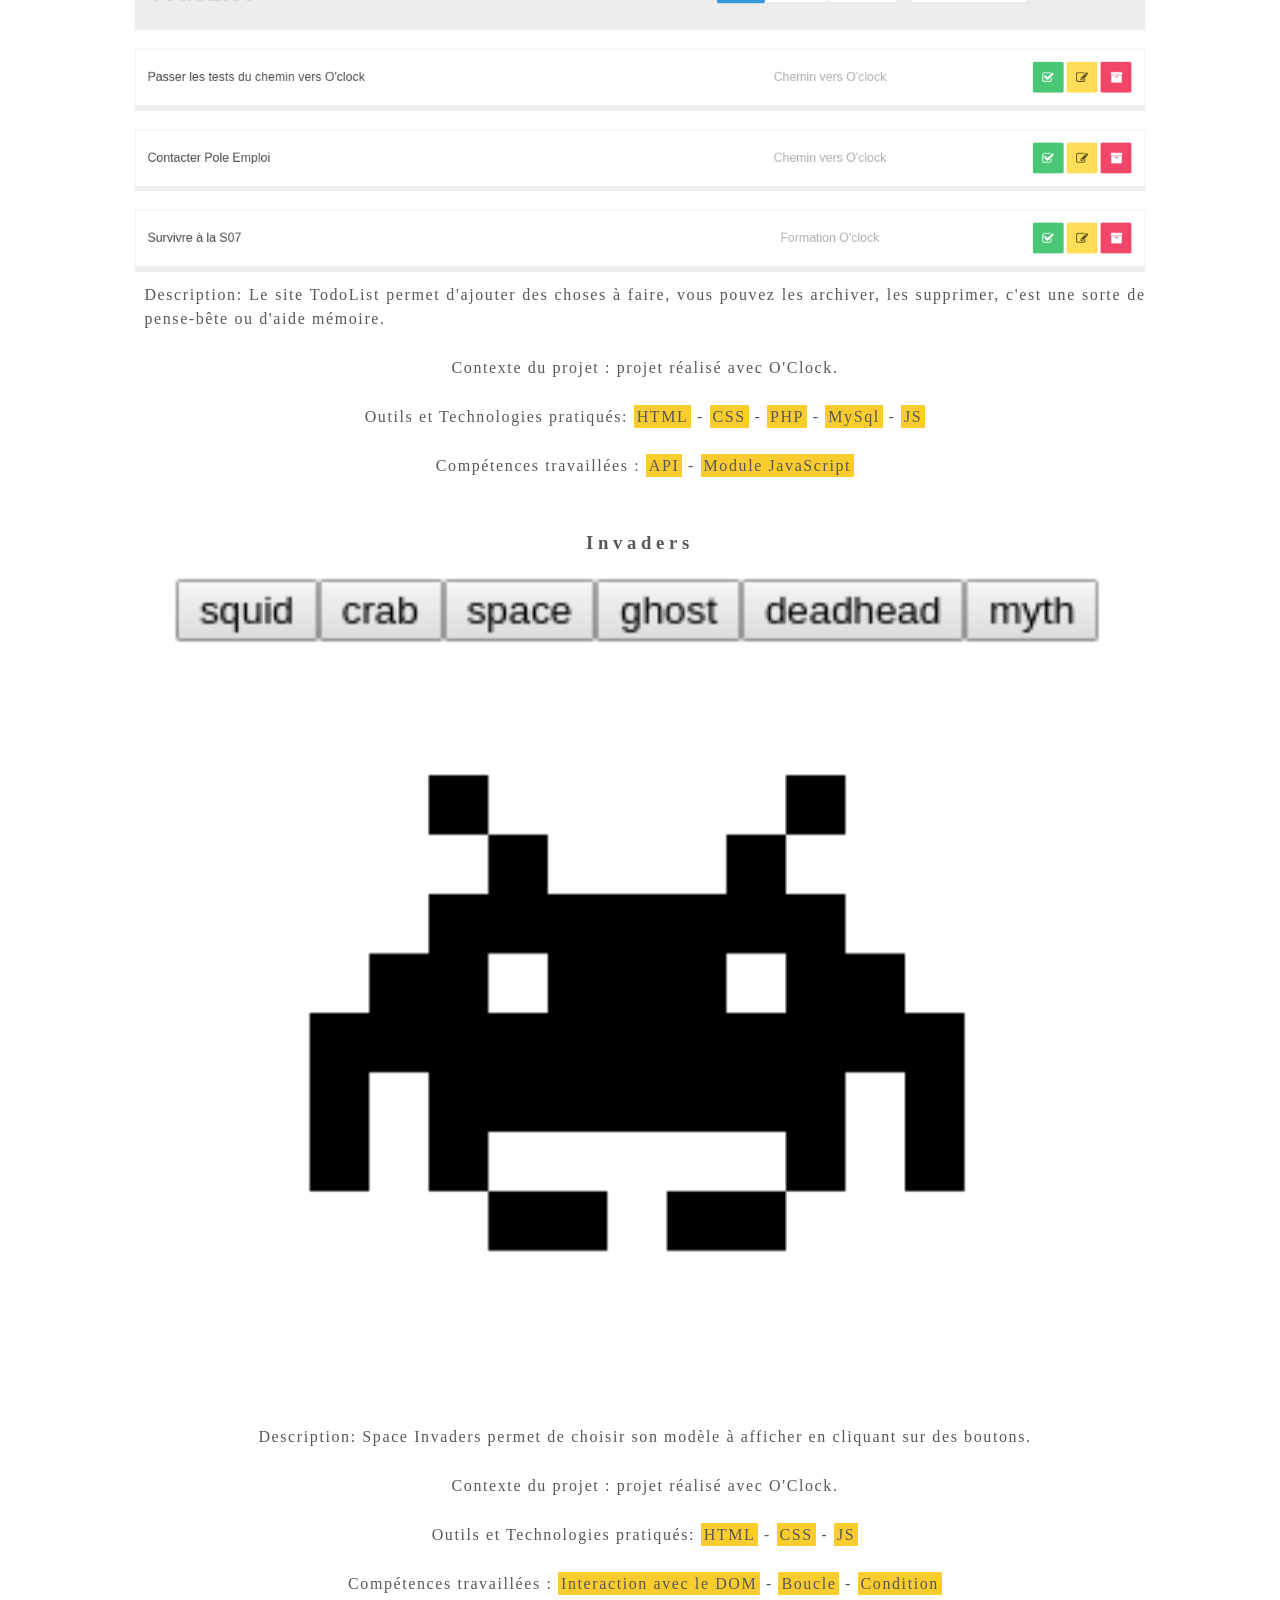
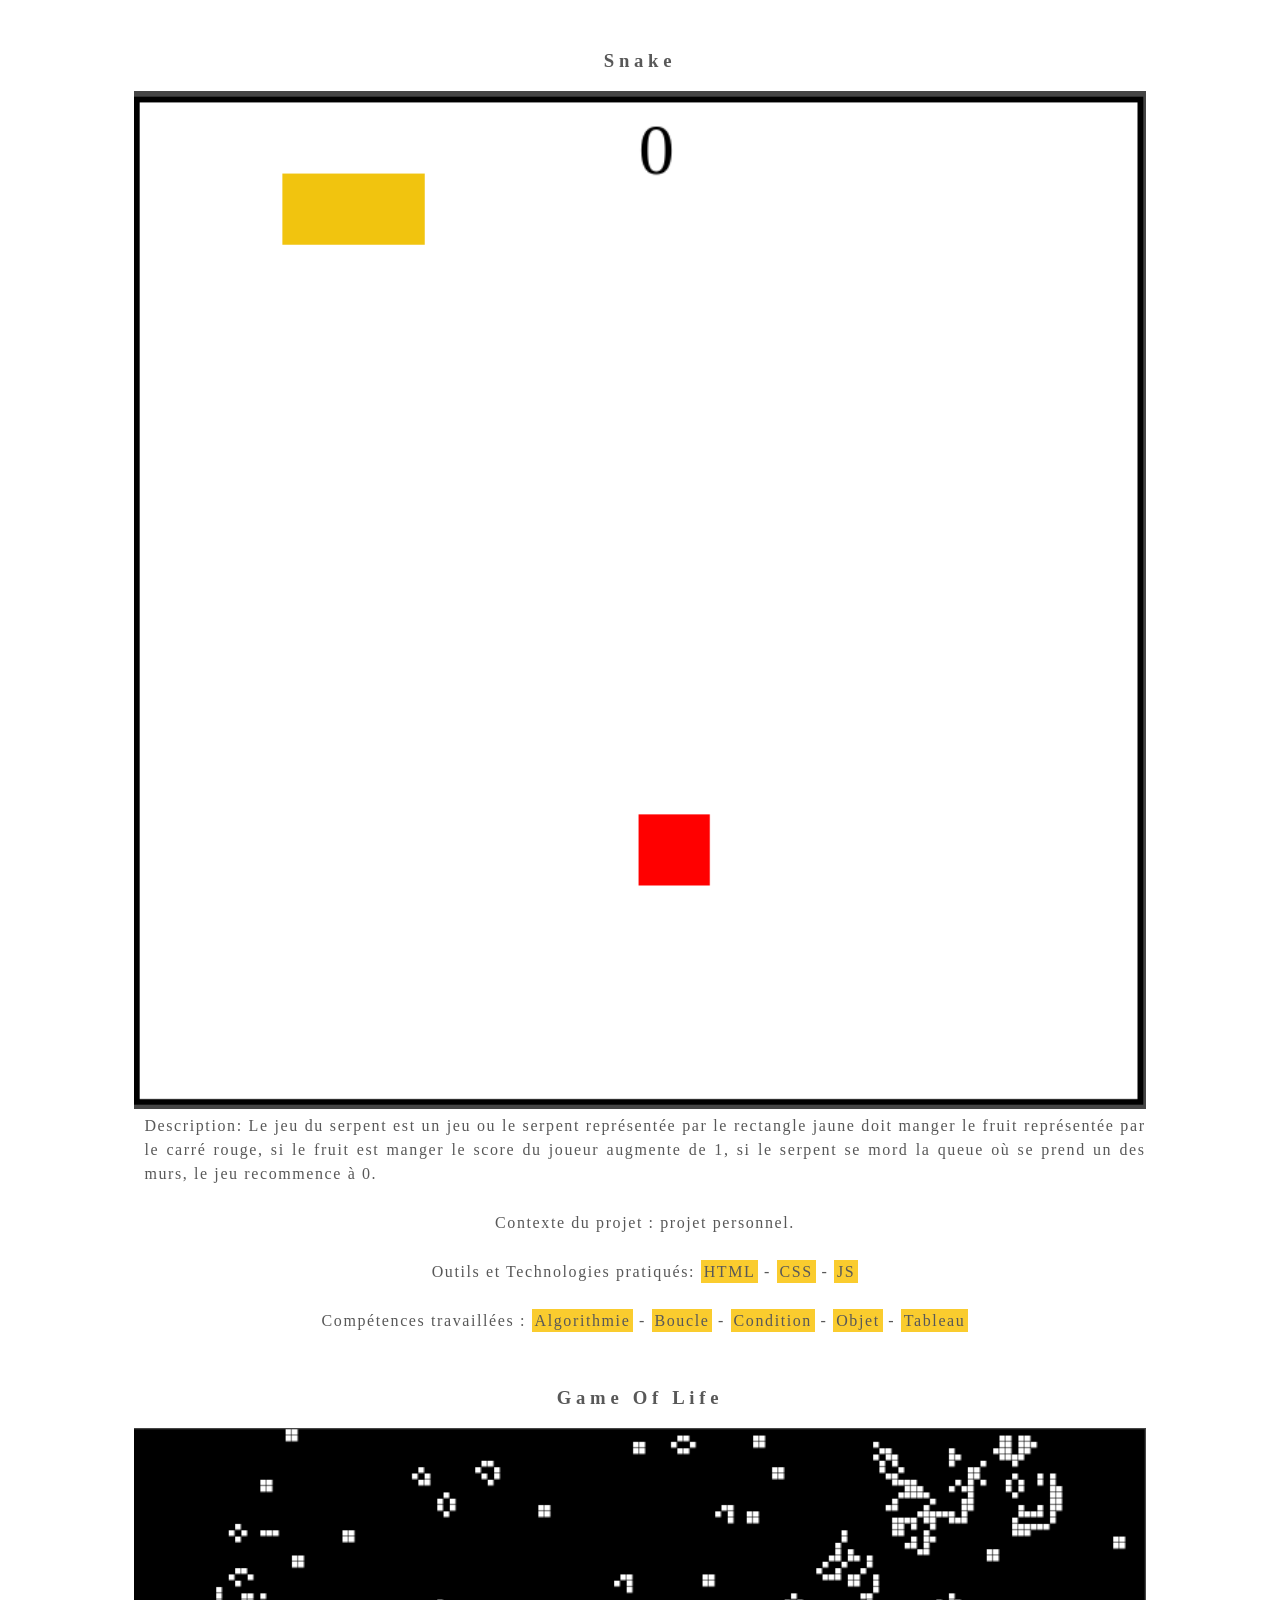
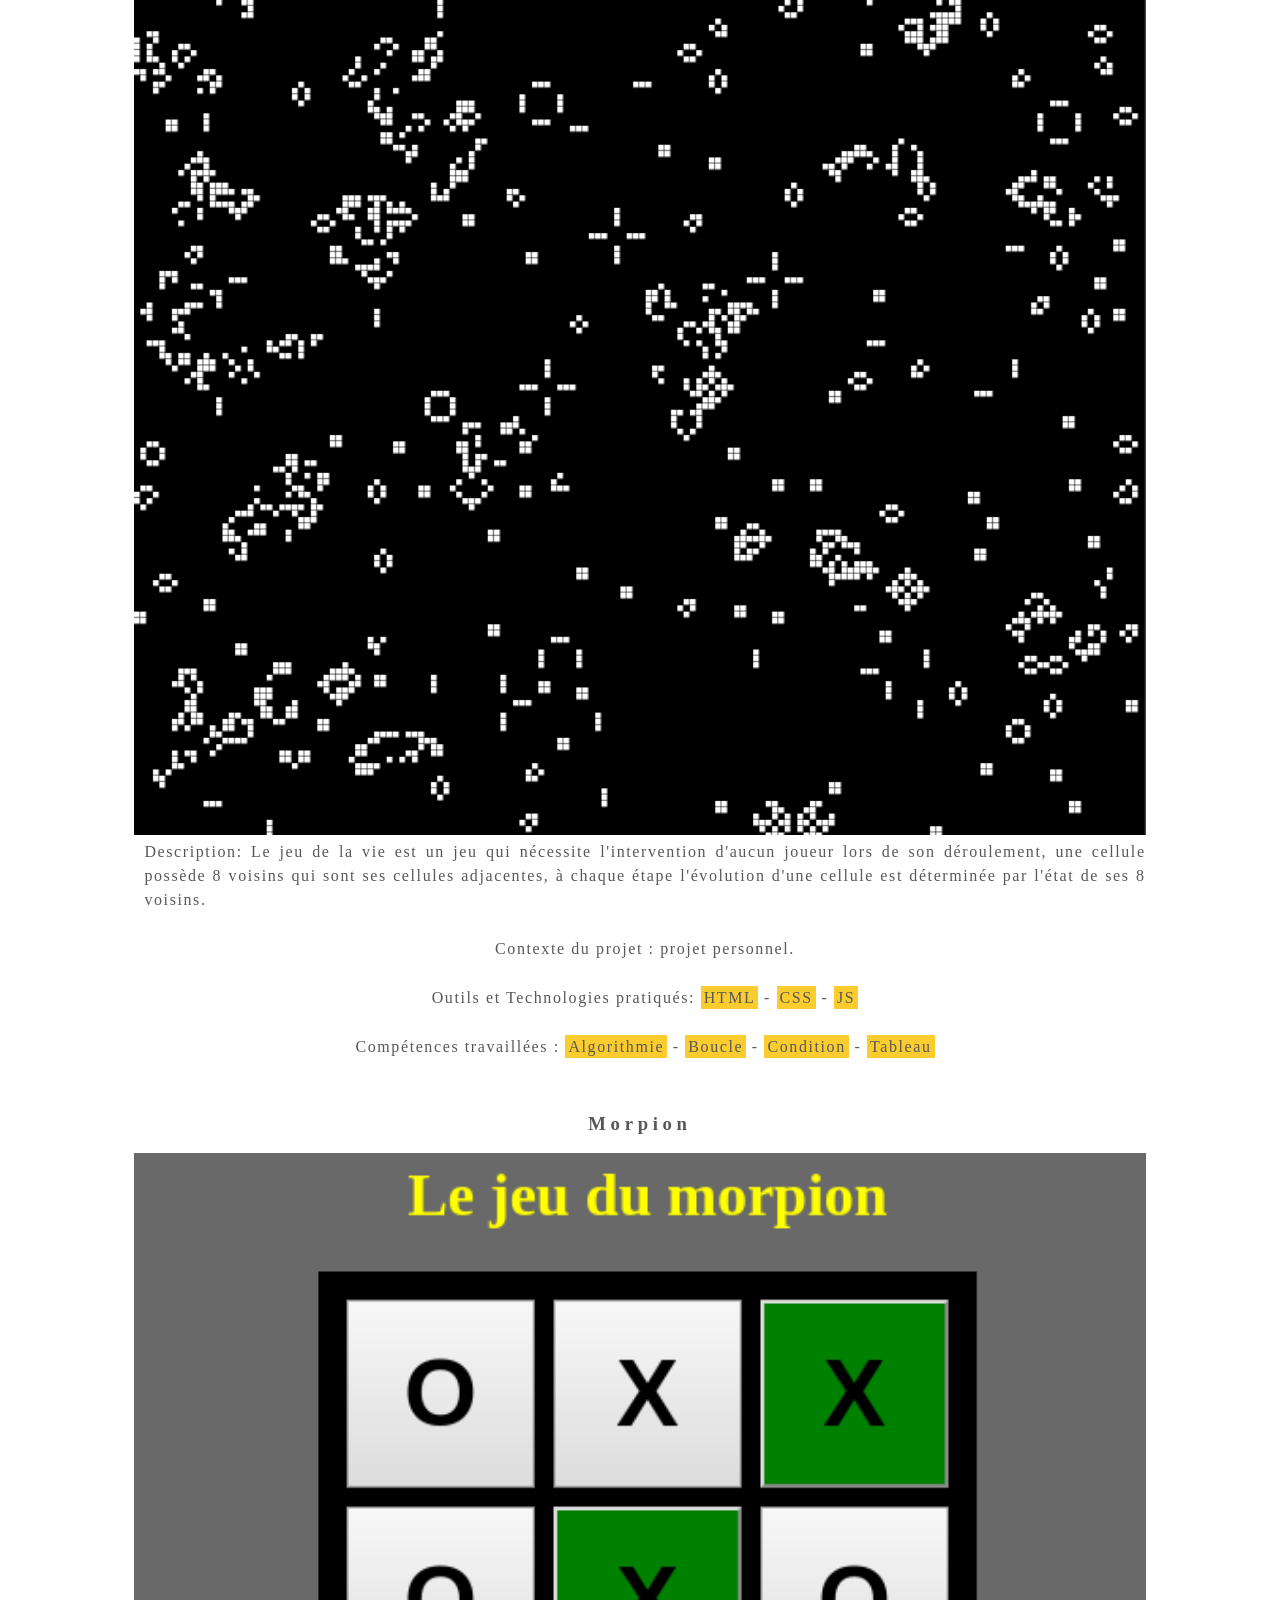
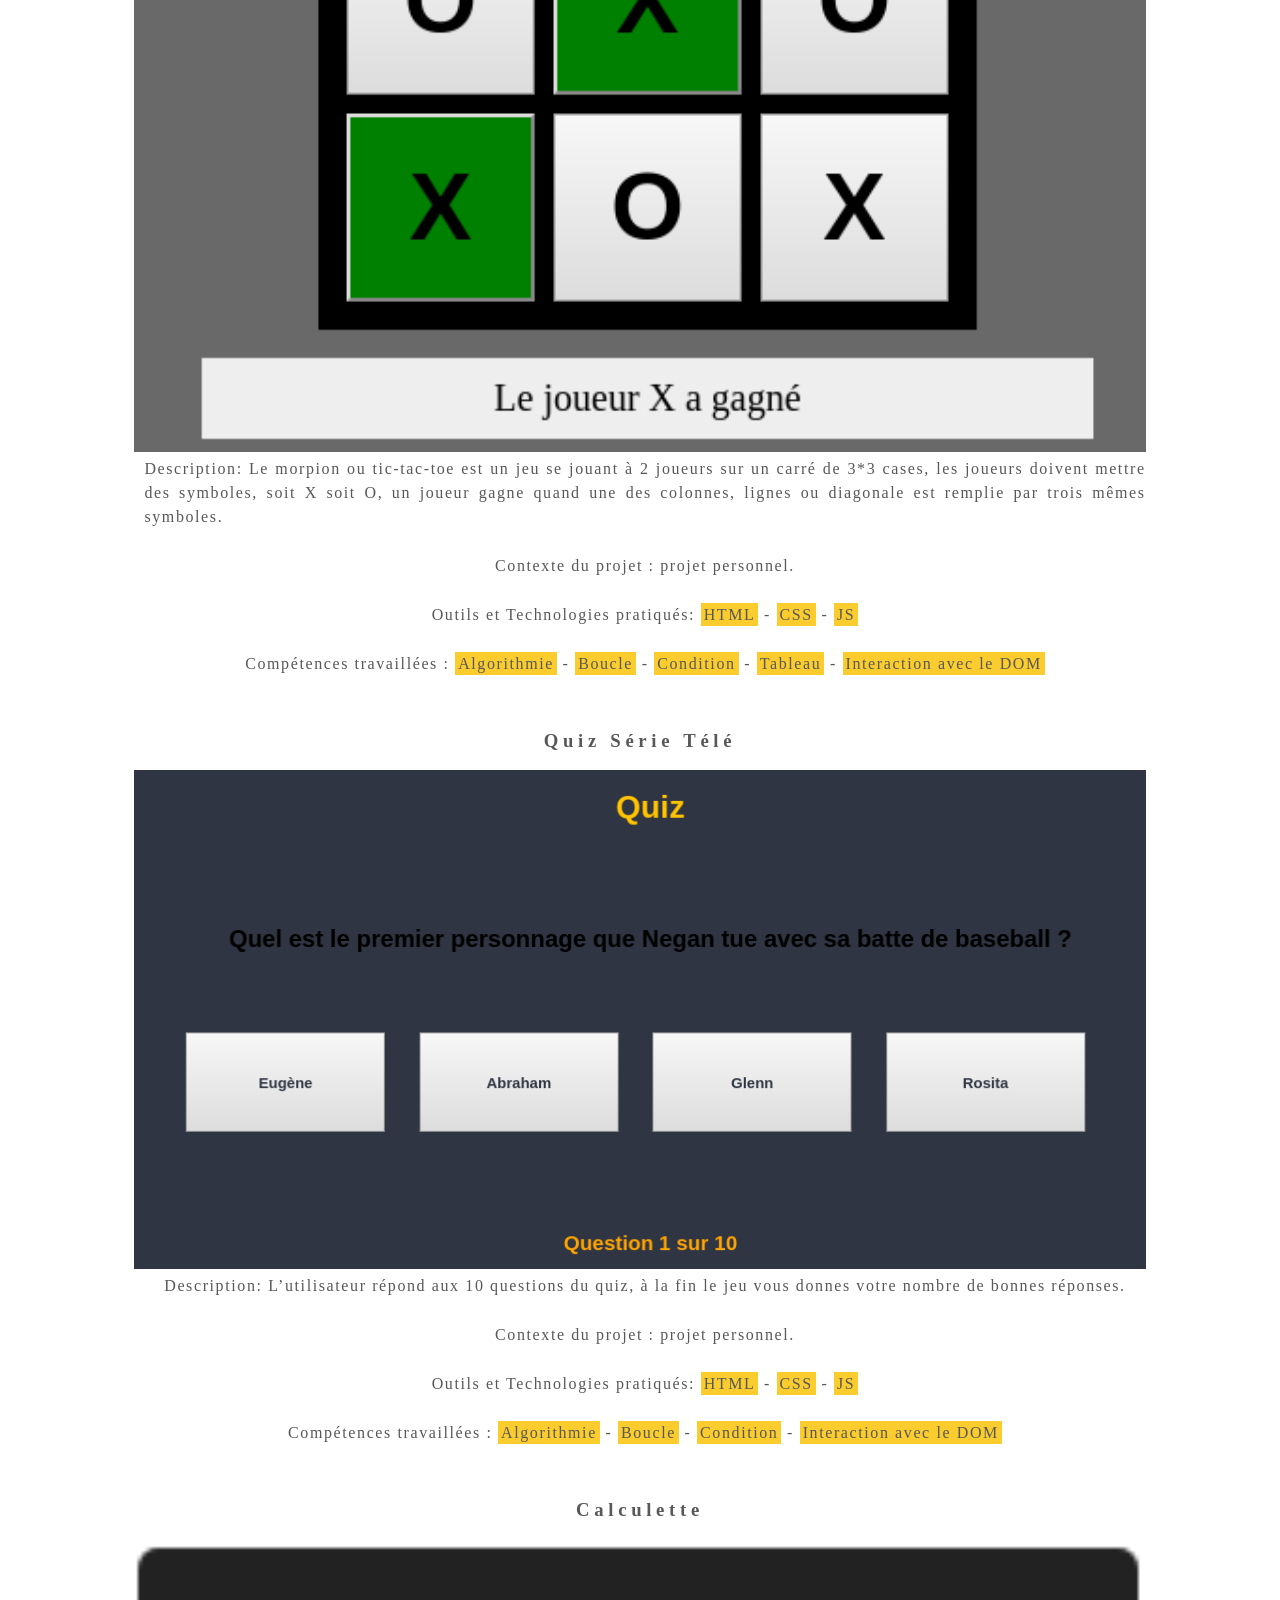
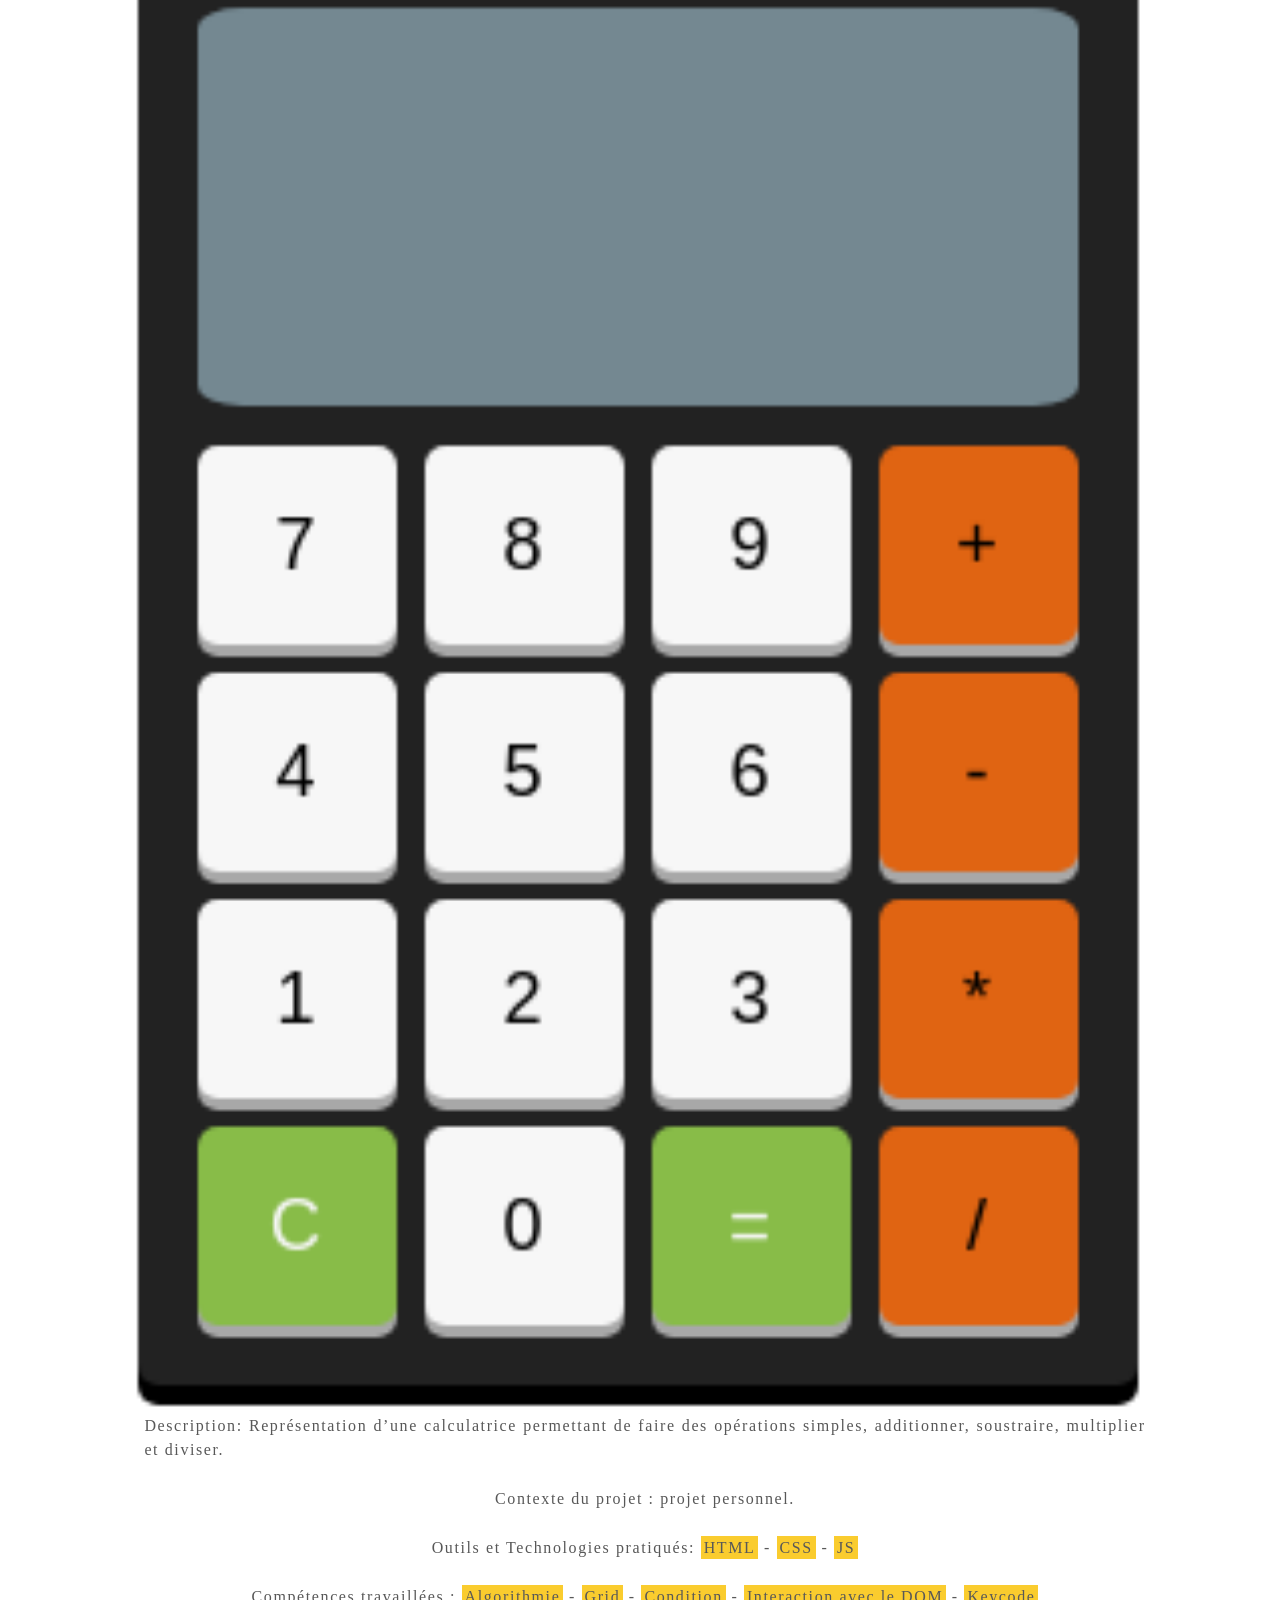
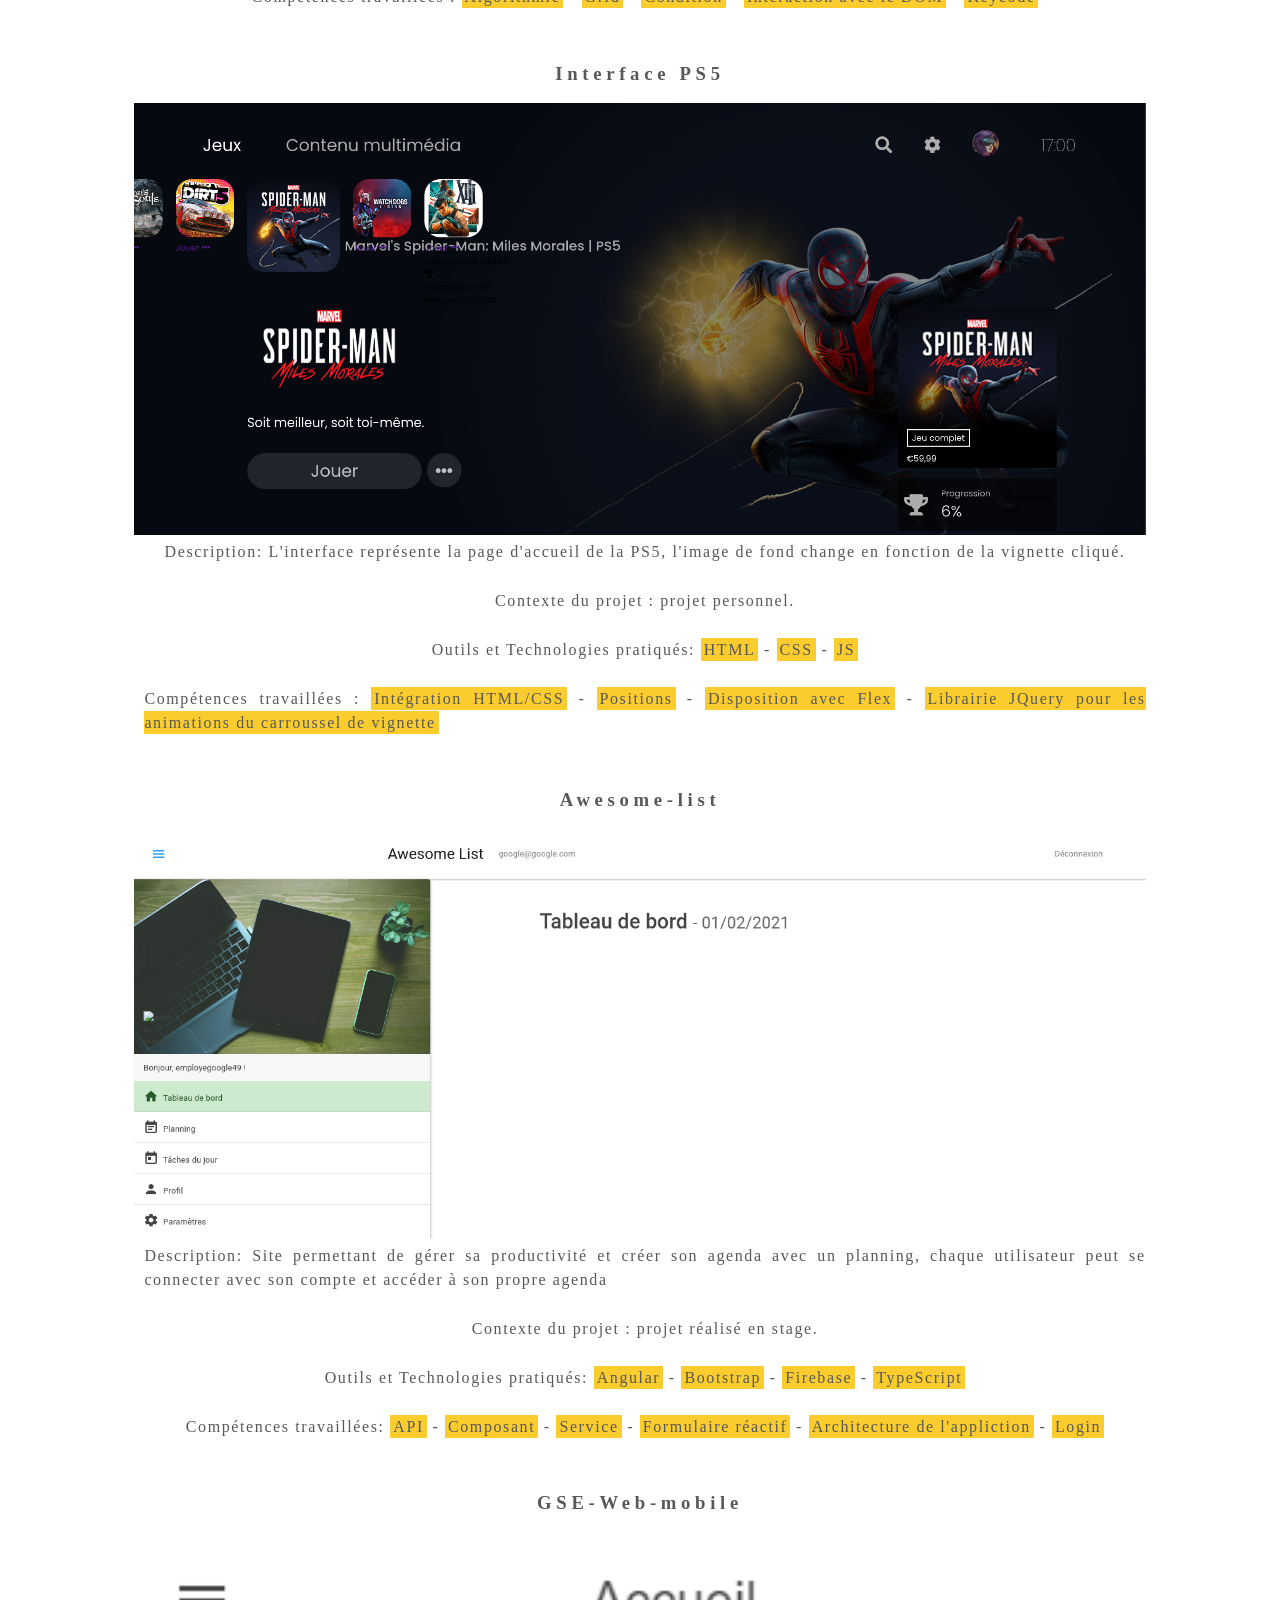
==== commit 77fcf2c3: "first commit" ====
--- a/index.html
+++ b/index.html
@@ -17,7 +17,7 @@
         <!-- Header haut de la page avec une image séparant mon prénom et mon nom -->
         <header class="highPage">
             <h1 class="highTitleName">Justin</h1>
-            <img class="highPicture" src="images/justinbellanger.JPG" alt="Moi, Justin Bellanger pris en photo dans son jardin">
+            <img class="highPicture" src="images/image_justin_bellanger.jpg" alt="Moi, Justin Bellanger pris en photo dans la cuisine">
             <h1 class="highTitleLastName">Bellanger</h1>
         </header>
 
@@ -373,19 +373,11 @@
 
         <!-- Footer bas de la page avec 2 section, une pour les réseaux et l'autre la partie contact -->
         <footer class="downPage">
-            <section class="downSectionSocialMedia">
-                <h2 class="downTitle">Réseaux Sociaux :</h2> 
-                <div class="downDivLogo">
-                    <div class="iconLogo"><i class="fa fa-linkedin-square fa-3x" aria-hidden="true"></i></div>
-                    <div class="iconLogo"><i class="fa fa-github-square fa-3x" aria-hidden="true"></i></div>
-                </div>
-            </section>
-
             <section class="downSectionContact">
                 <h2 class="downTitle">Contact : <span class="downSectionContactMailAndNumber">justin.bell@hotmail.fr - 06 95 91 57 13</span></h2> 
             </section>
         </footer>
-
+        
         <script src="scripts/app.js"></script>
     </body>
 </html> 
--- a/styles.css
+++ b/styles.css
@@ -257,8 +257,10 @@
 
 }
 /* Icône */
-.iconLogo {
-
+.buttonLogo {
+
+    width: 150px;
+    height: 50px;
     margin-left: 10px;
 }
 
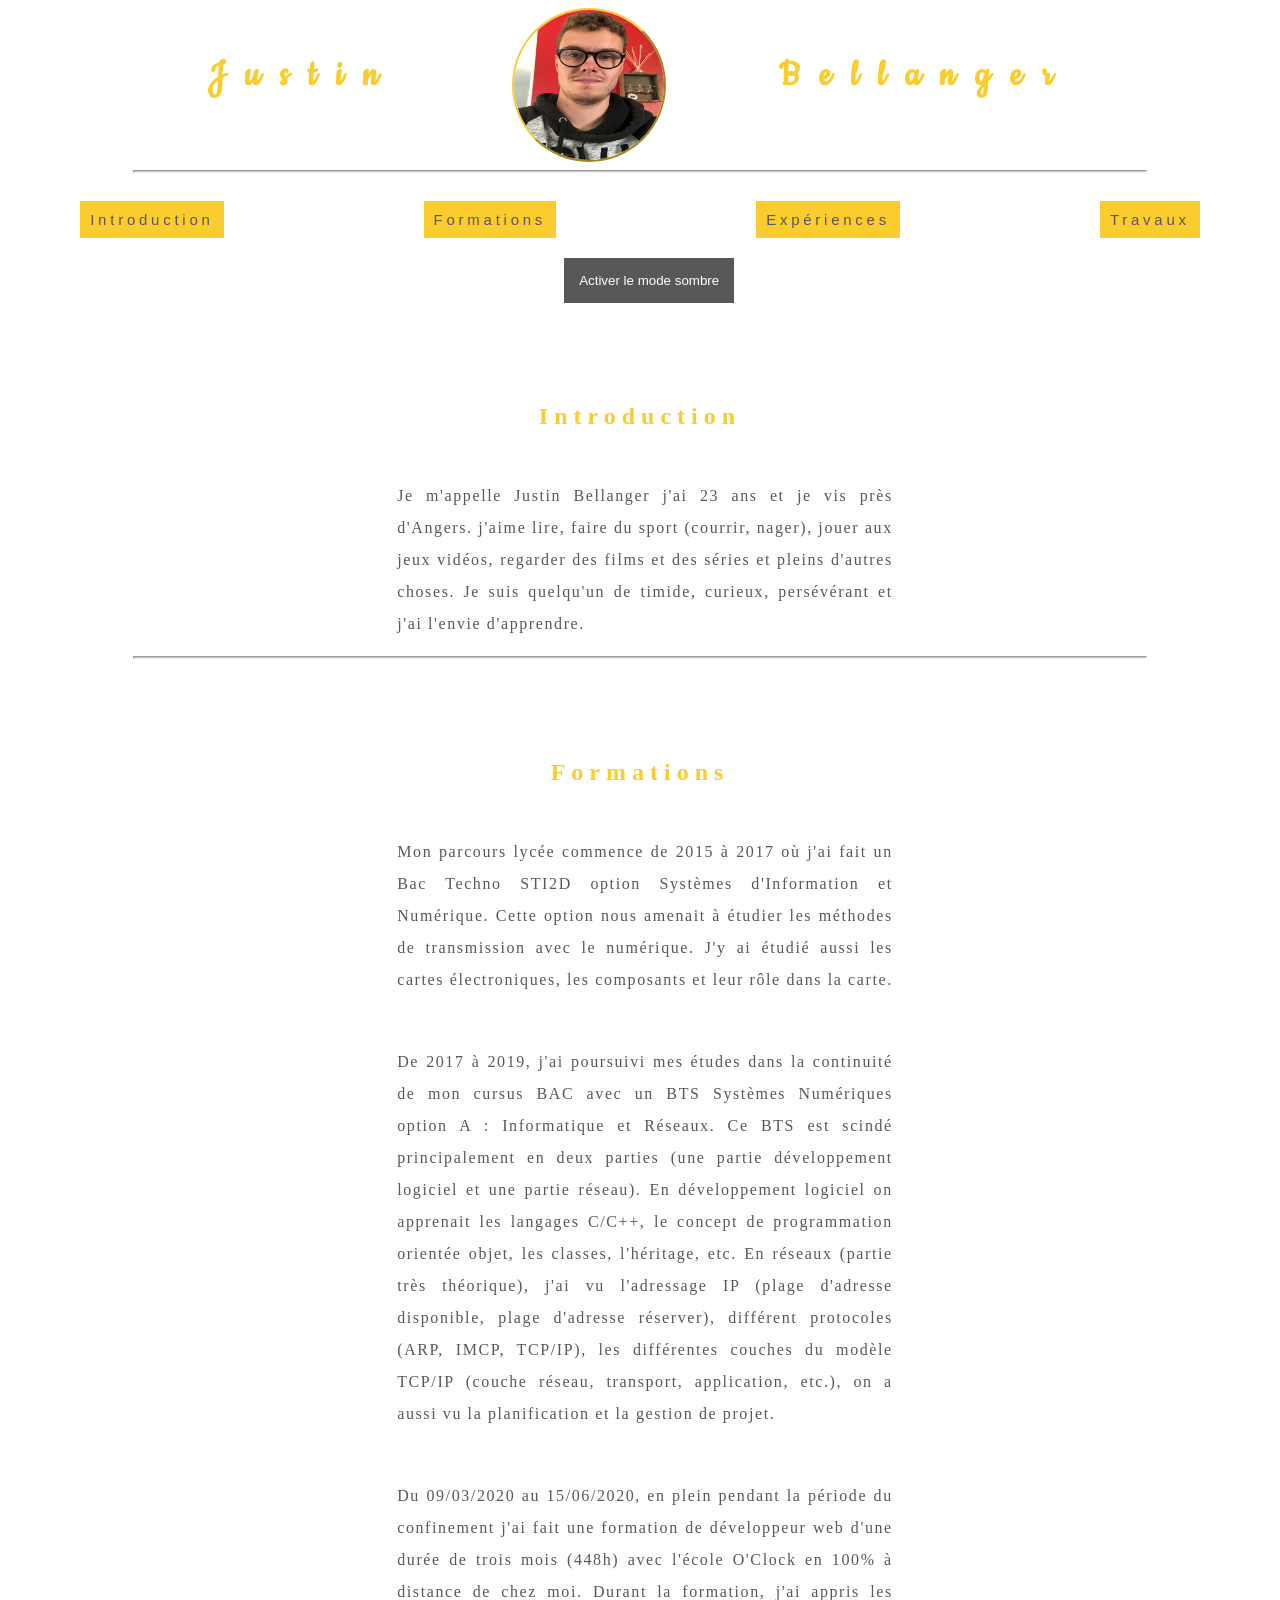
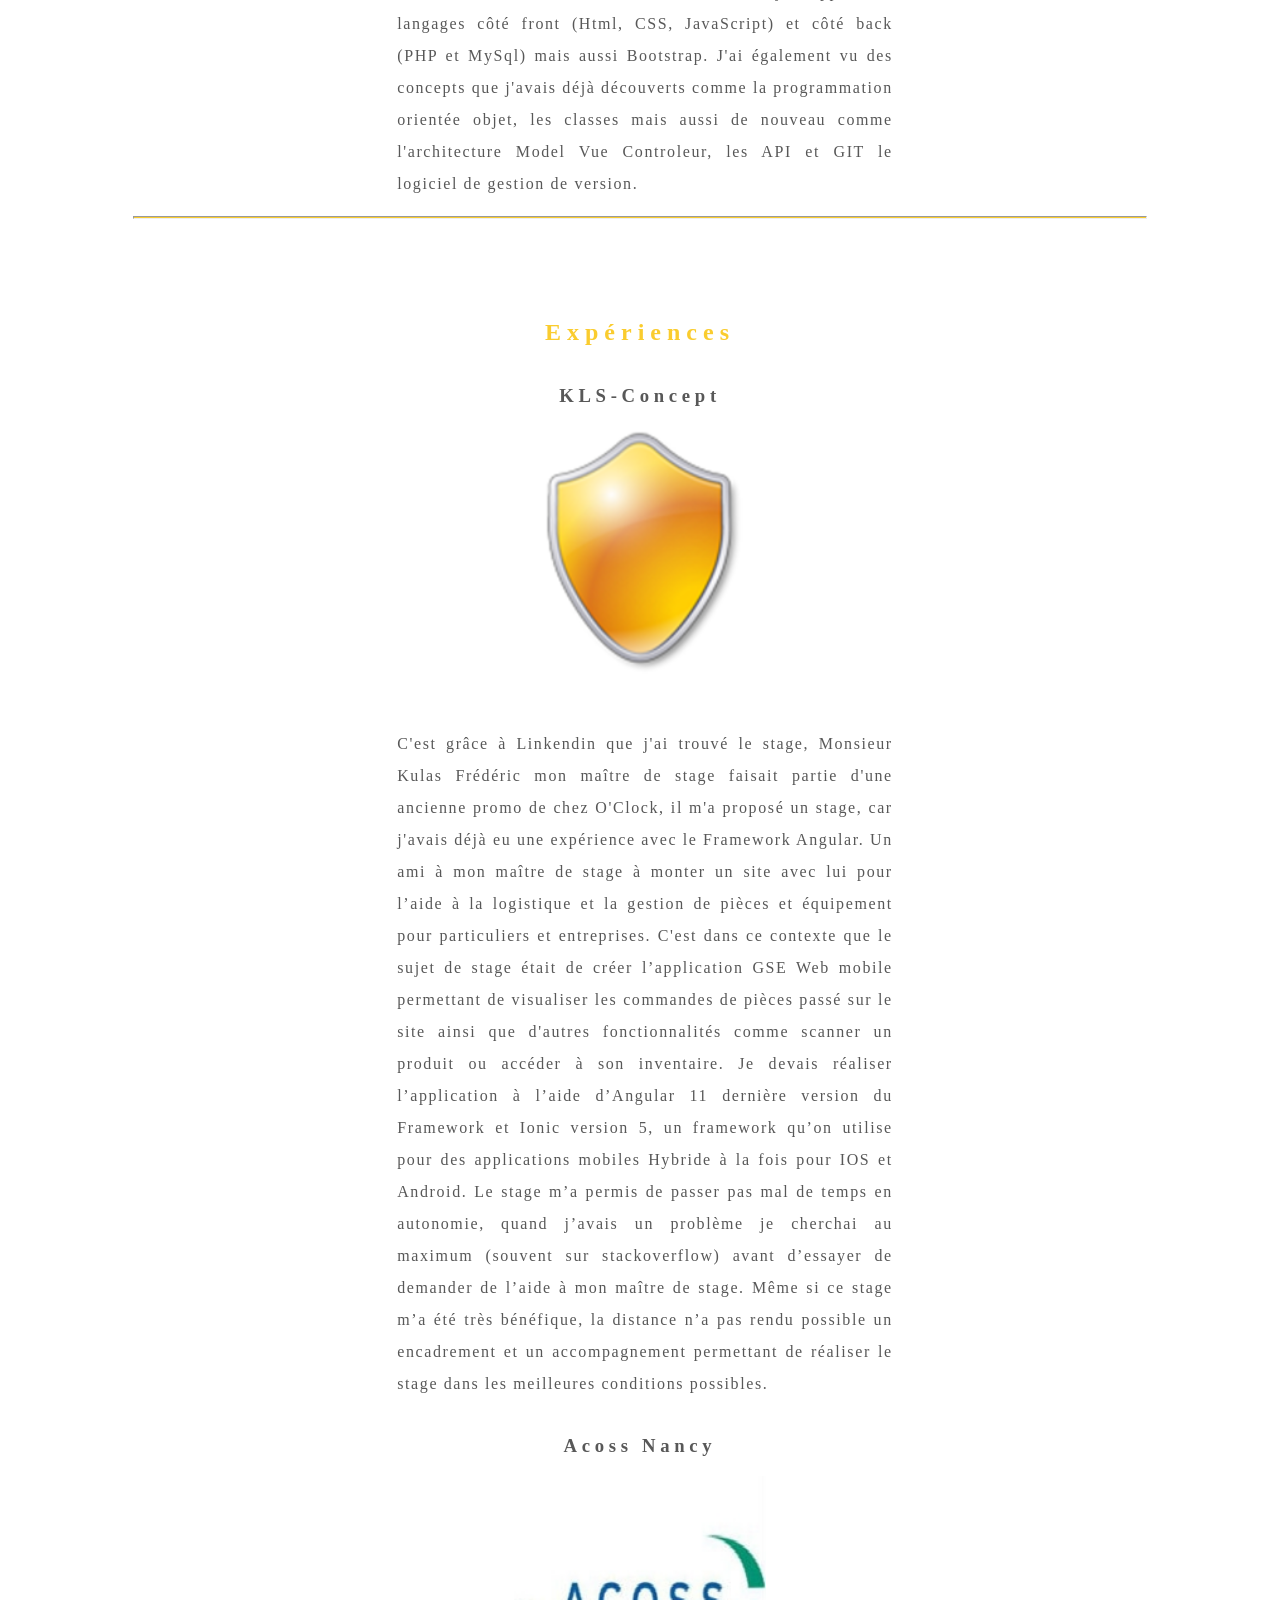
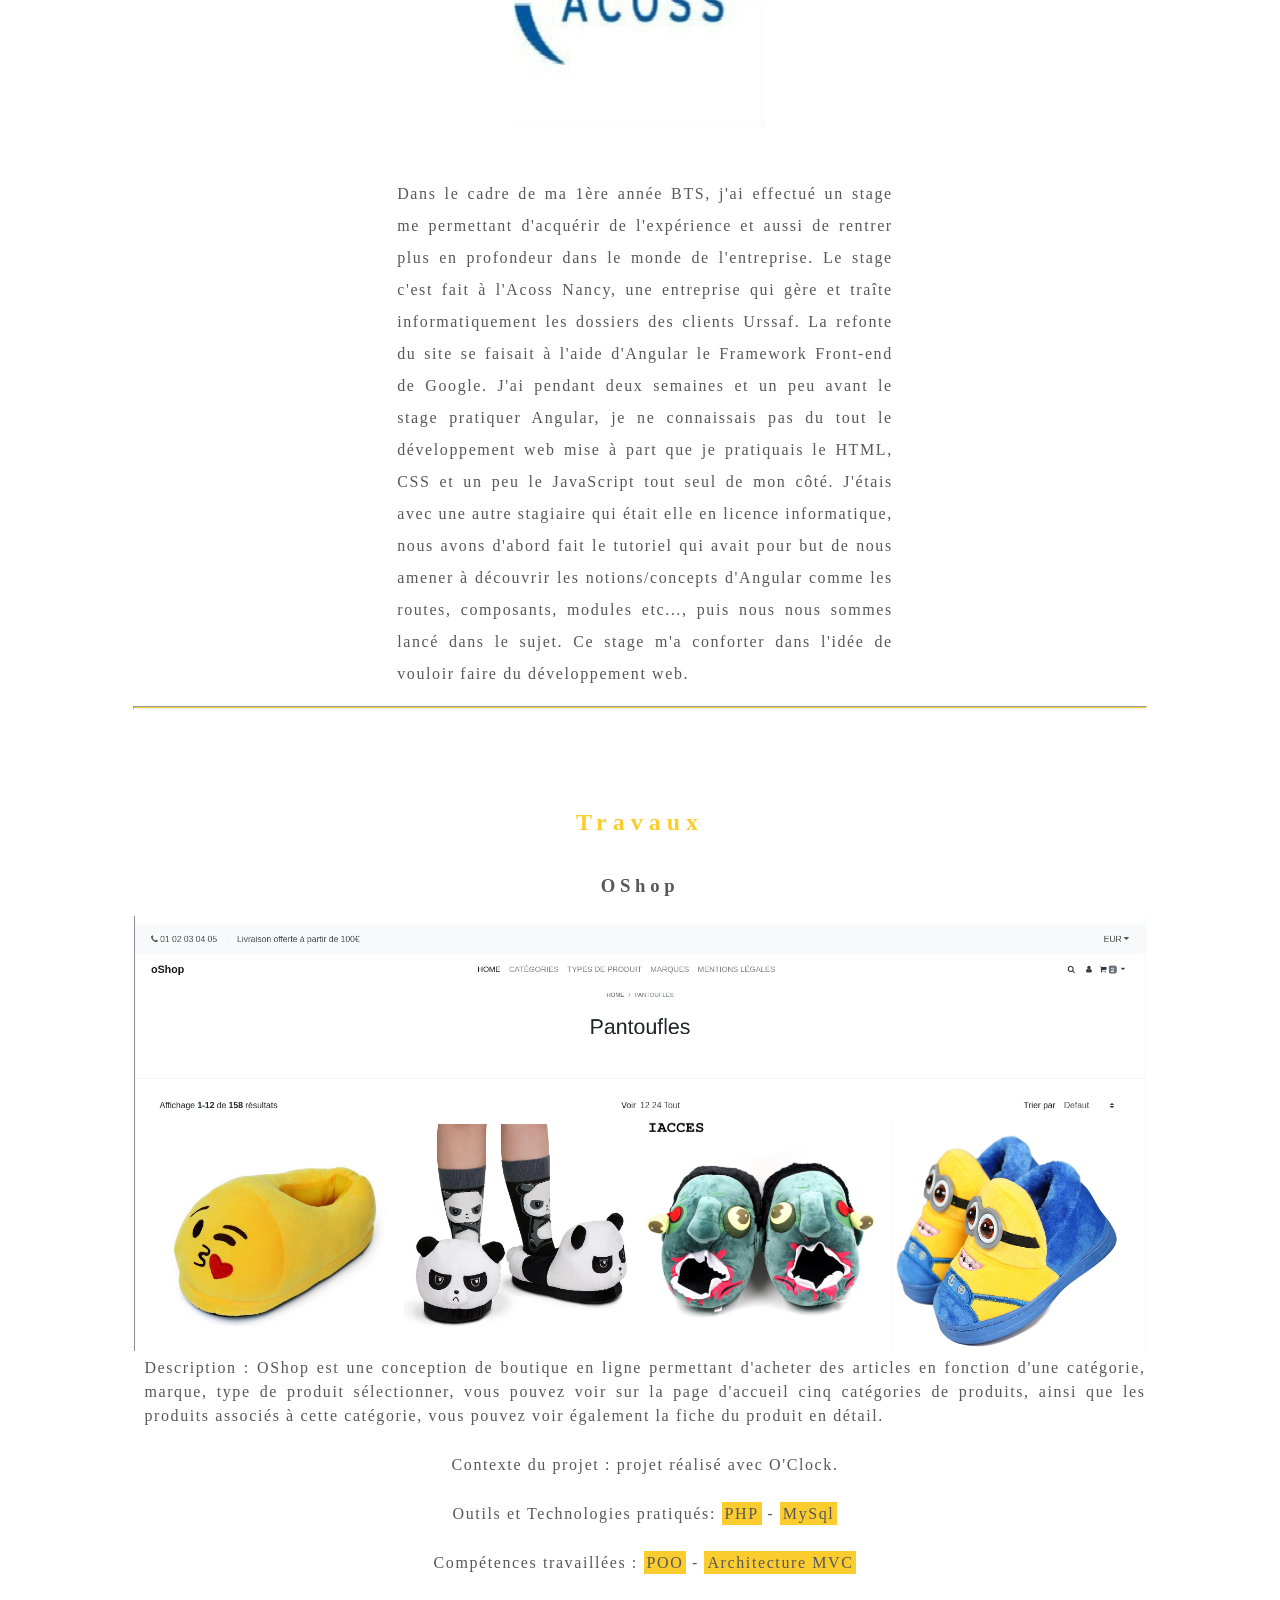
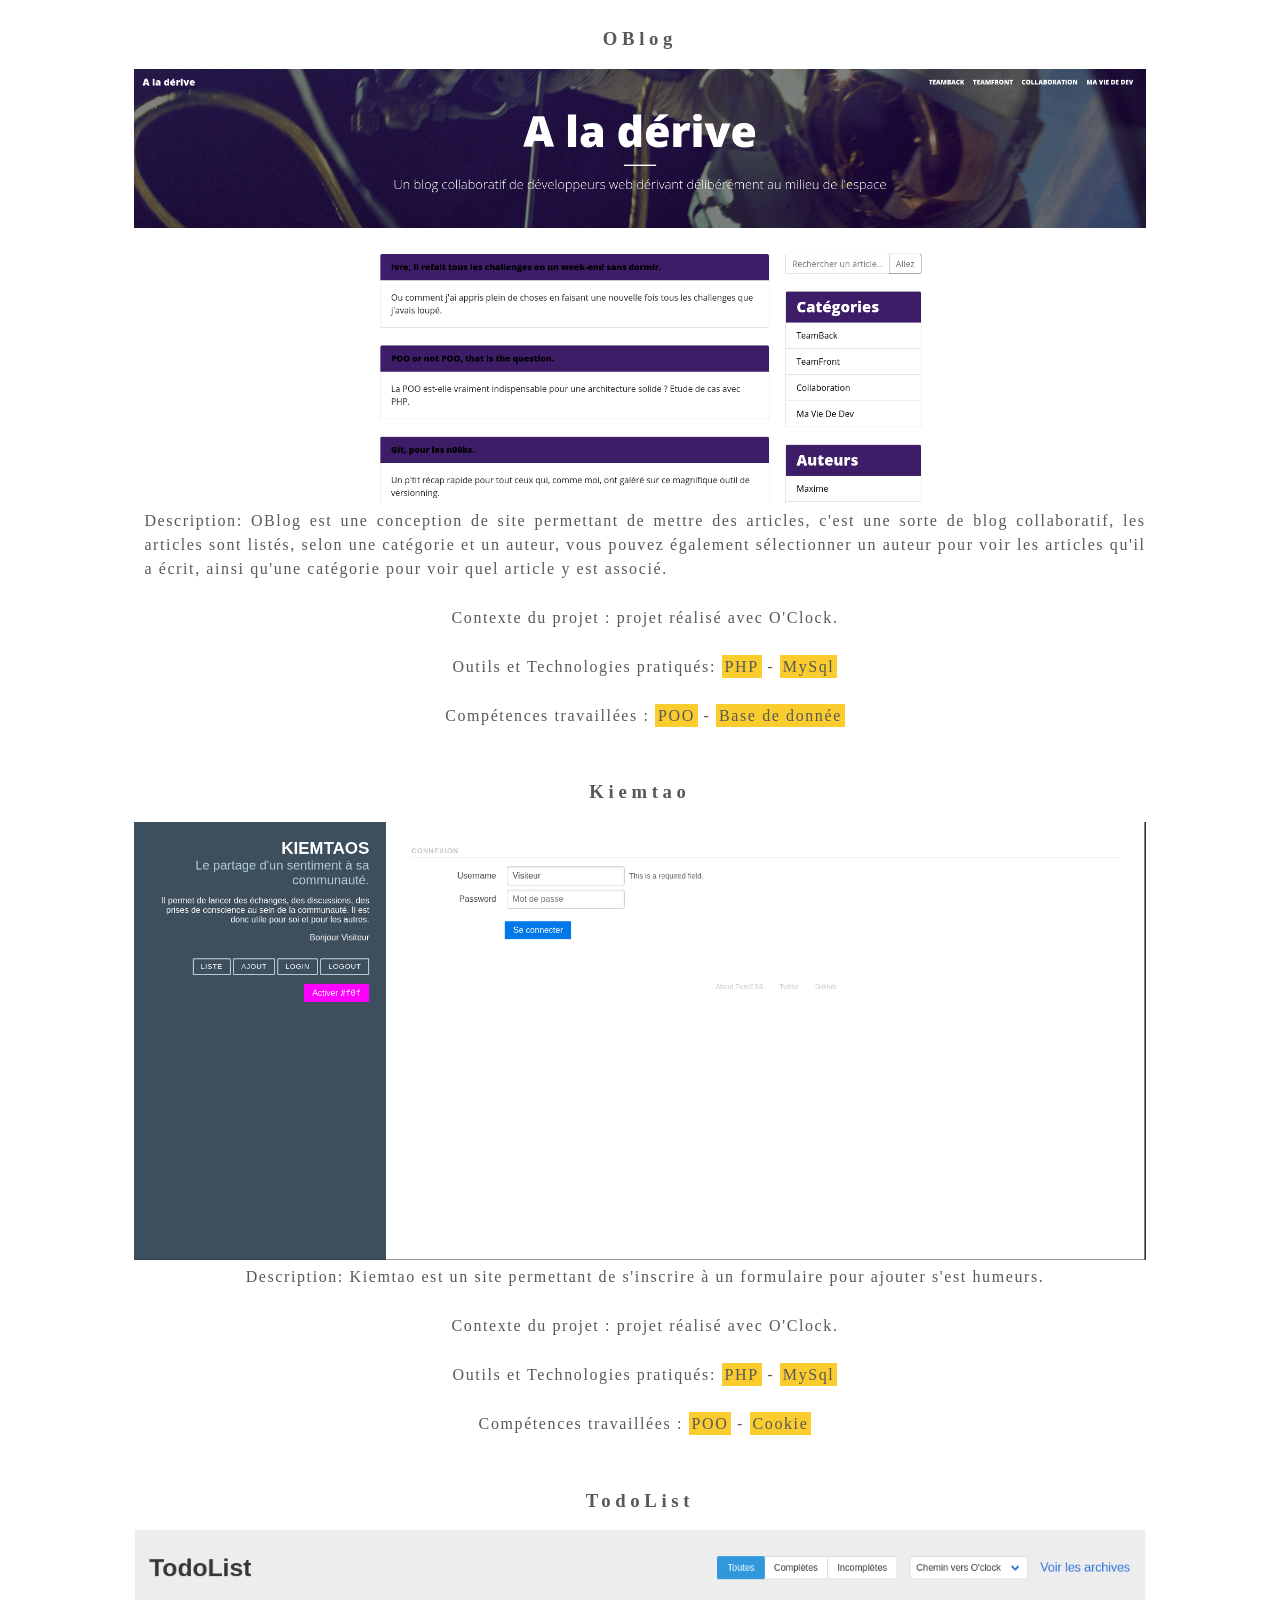
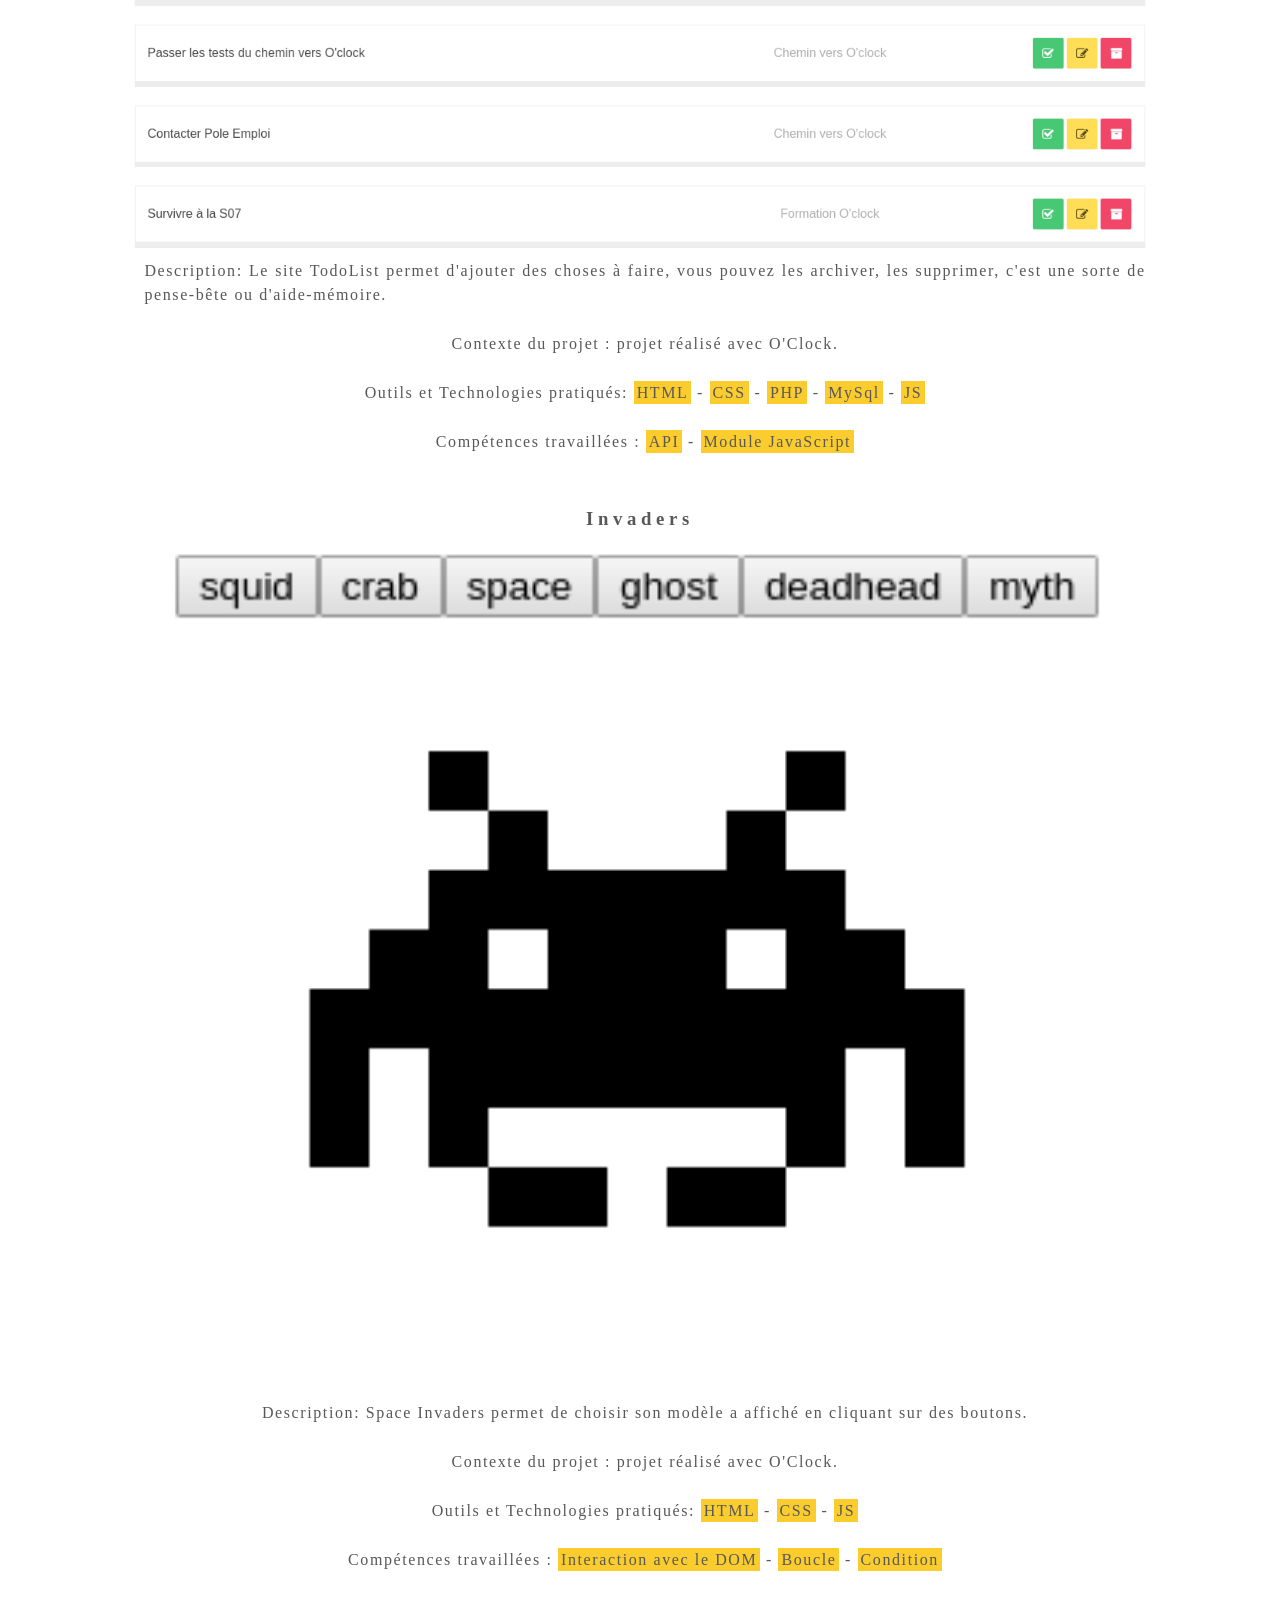
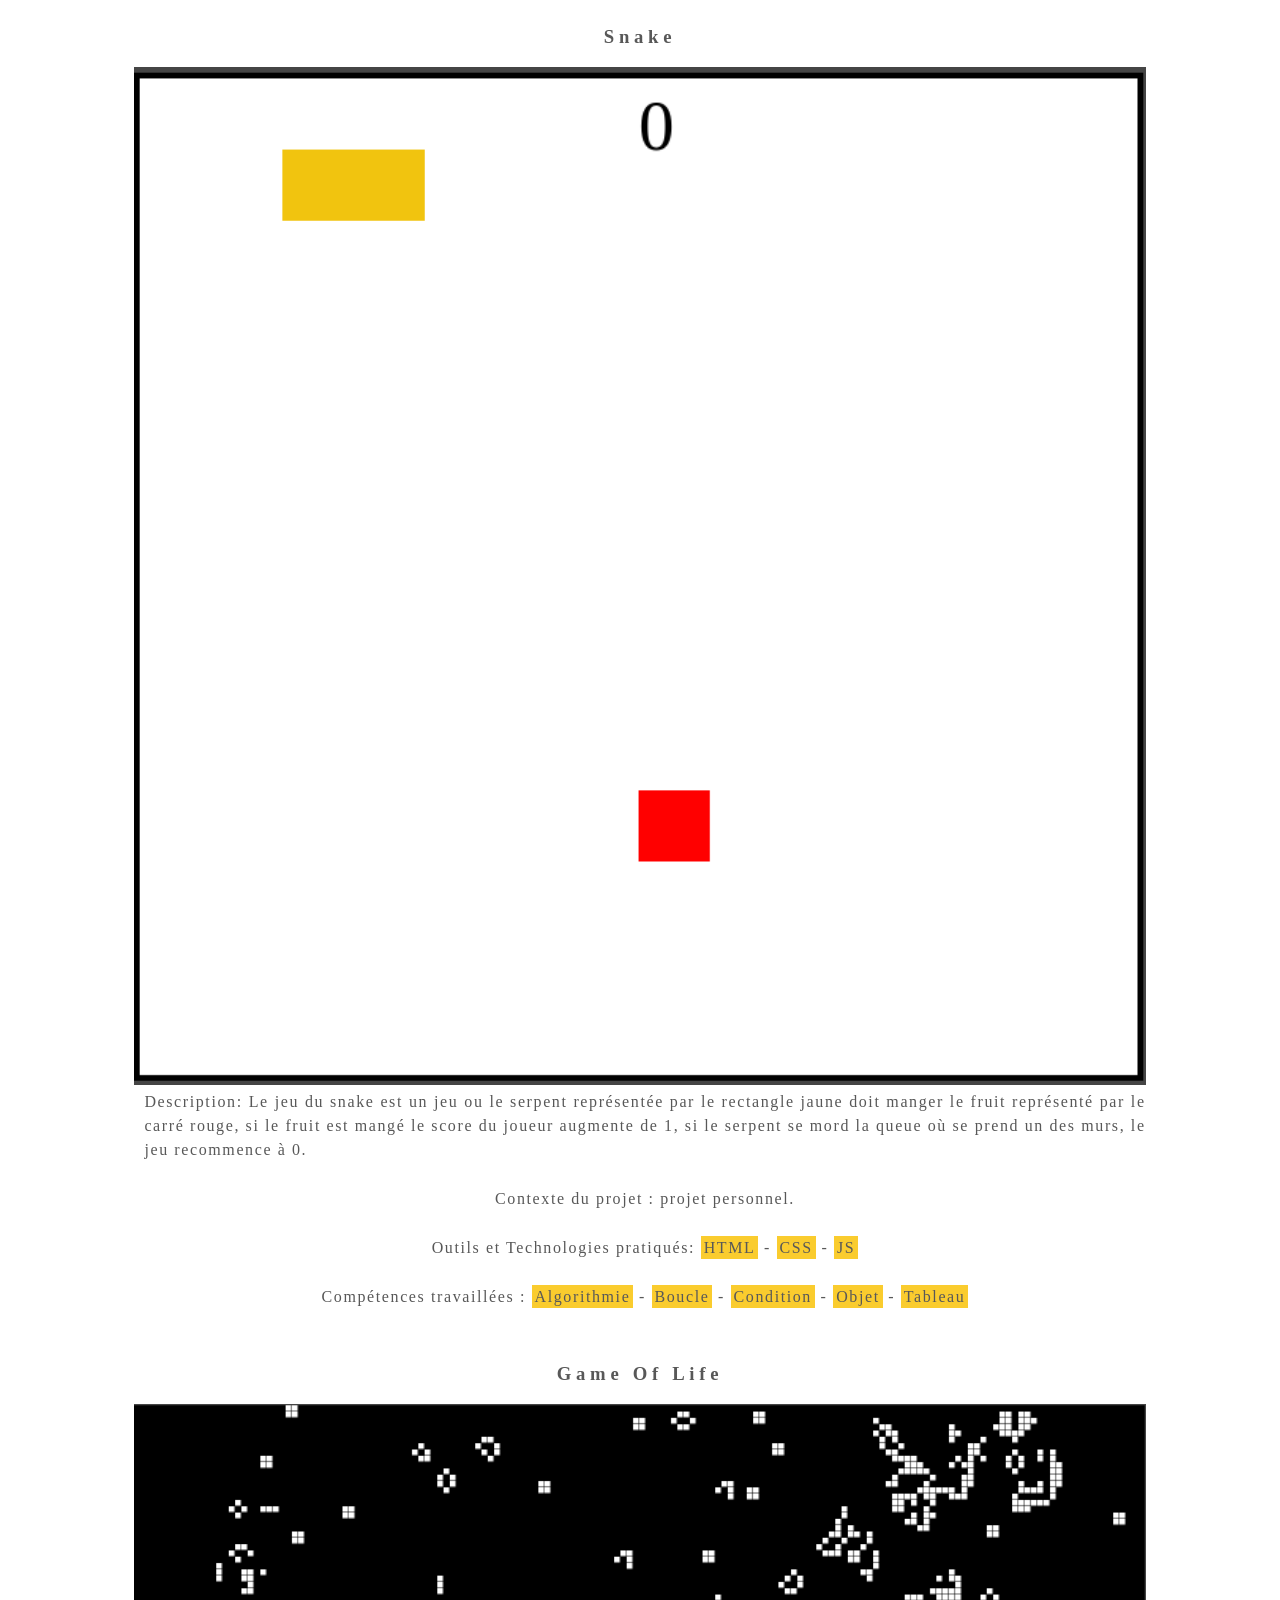
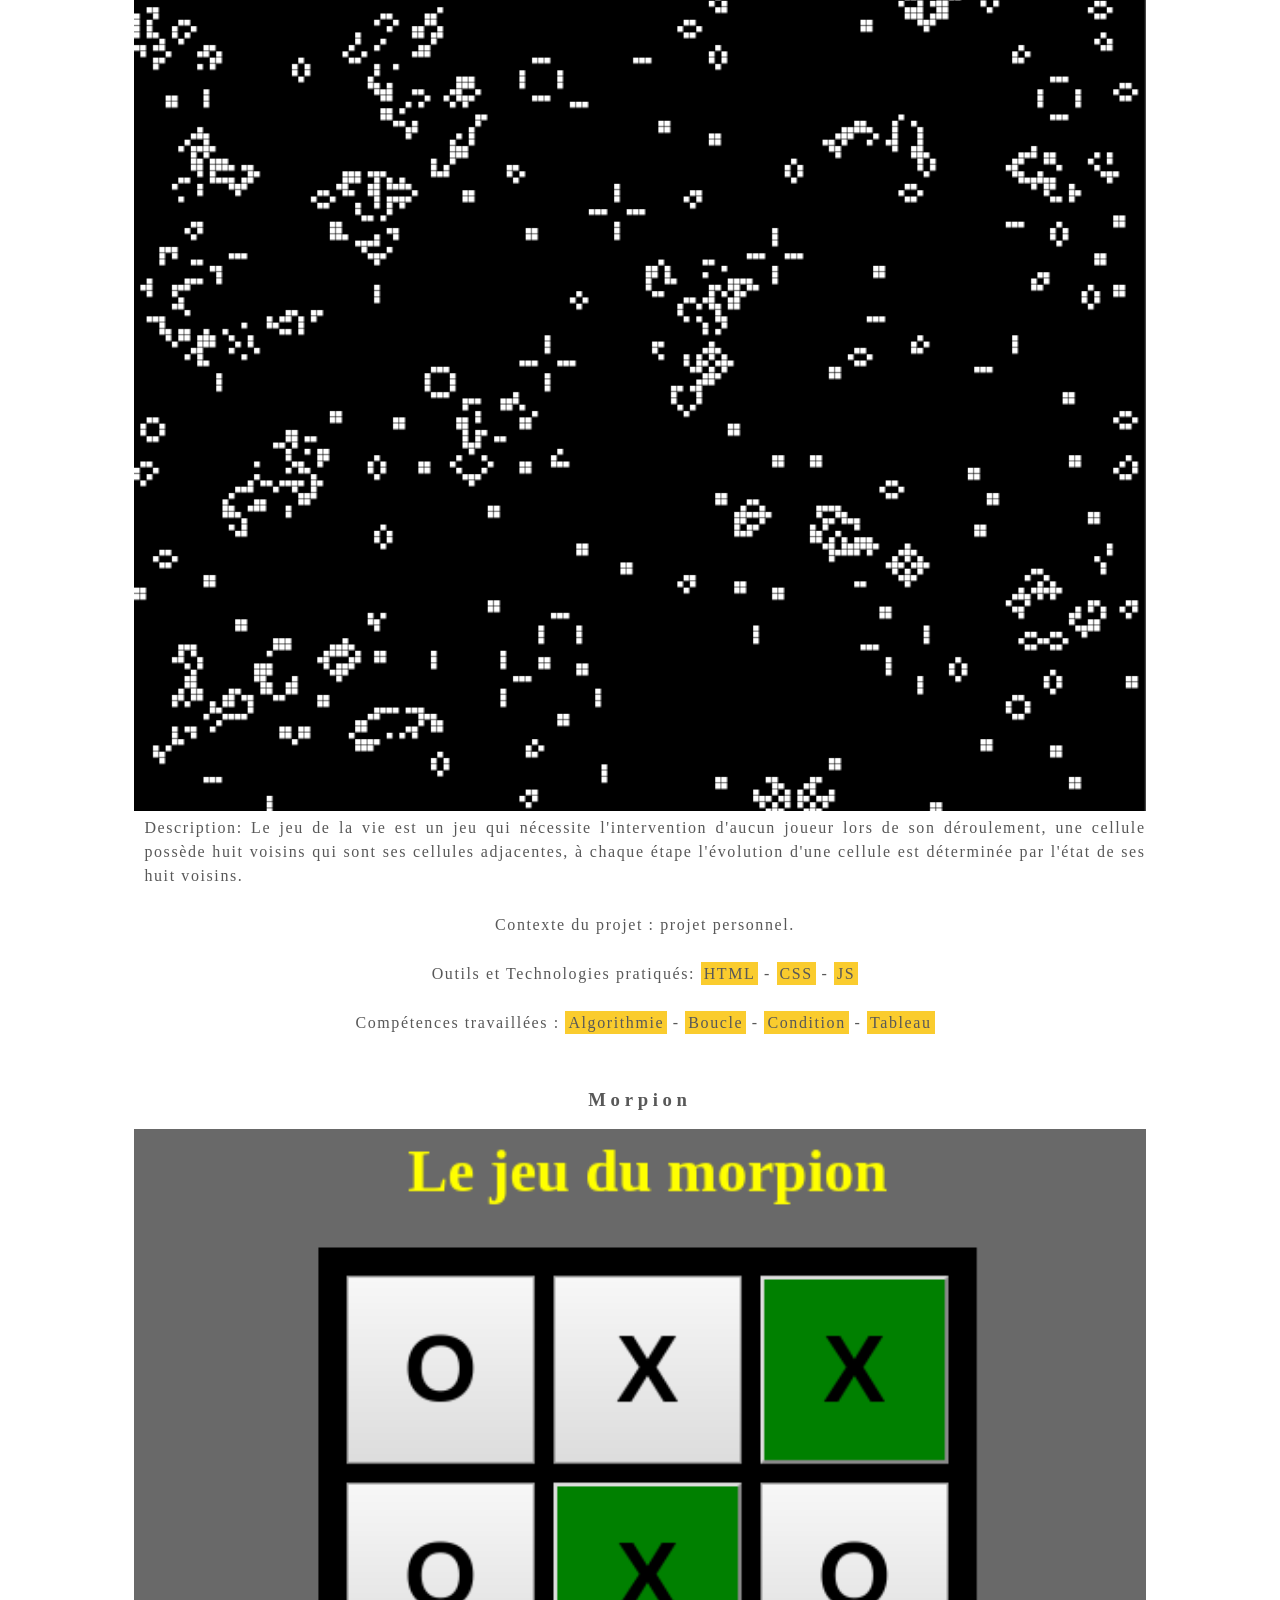
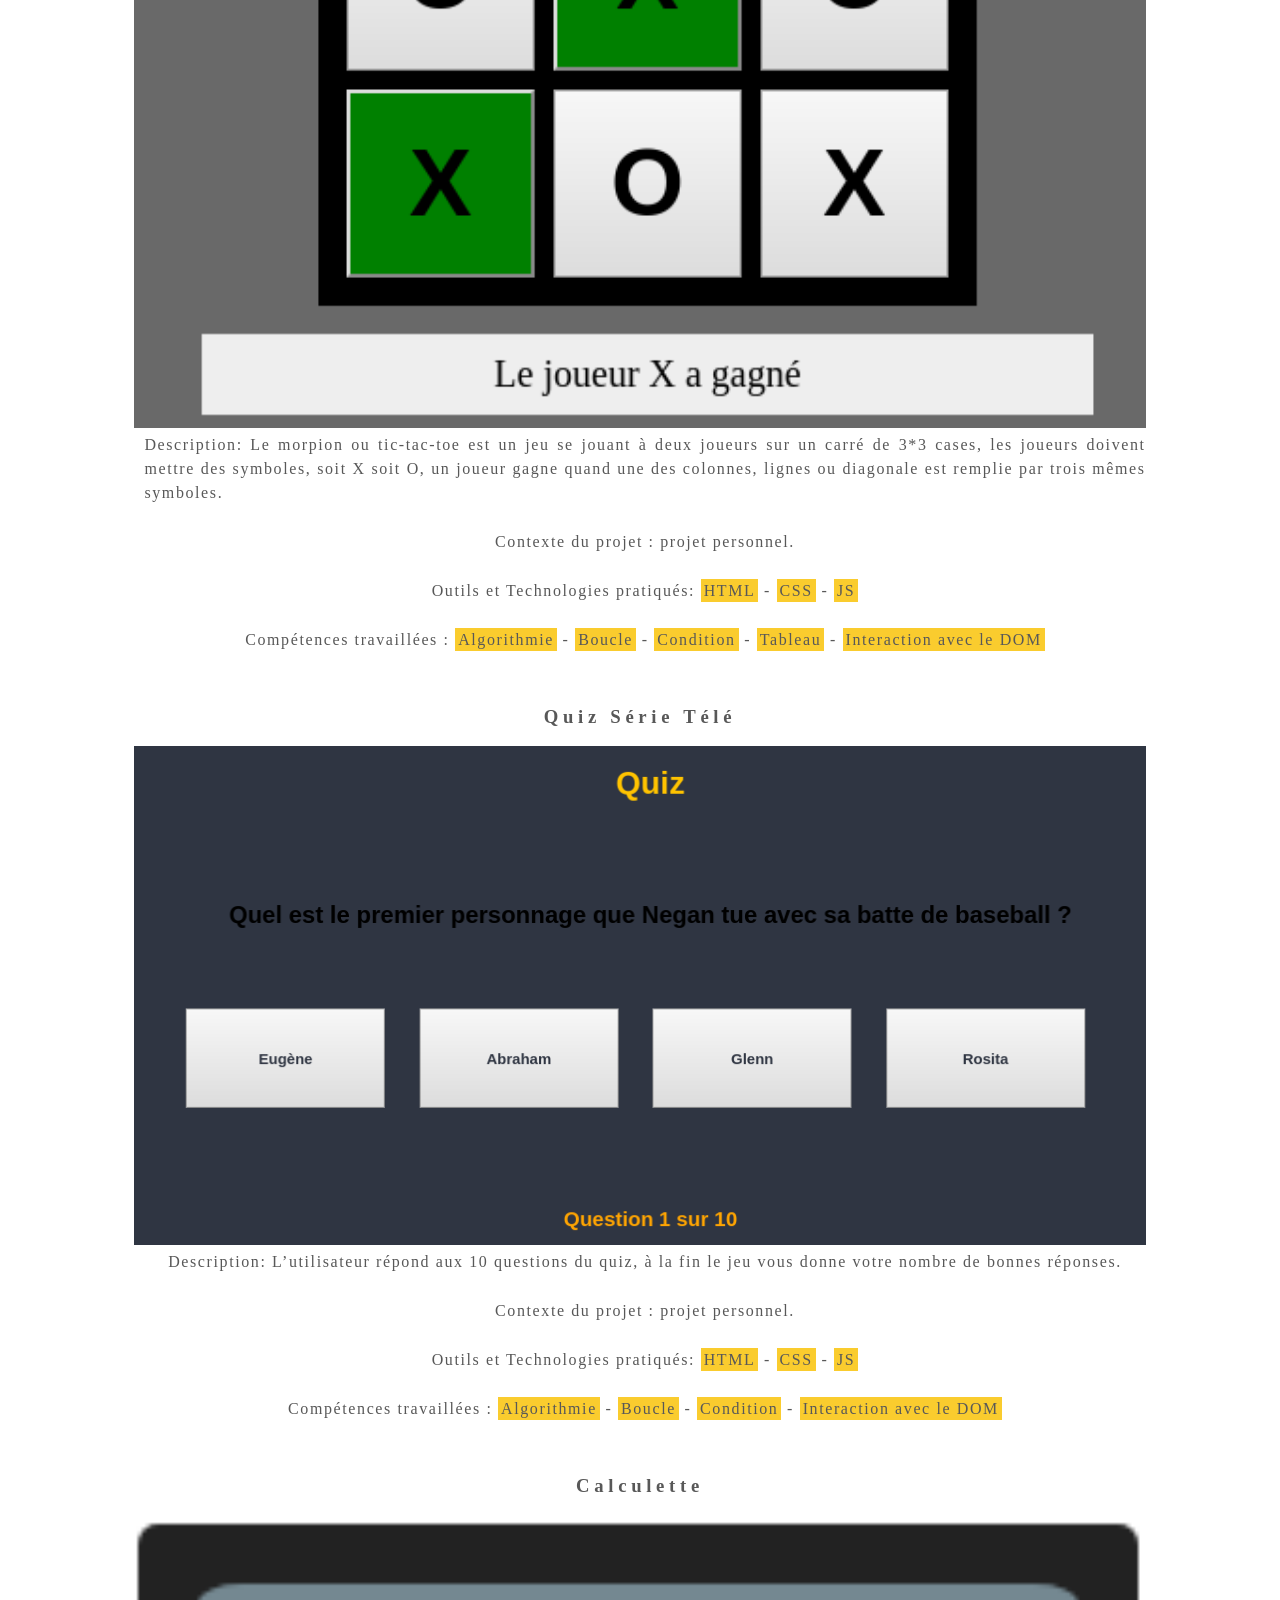
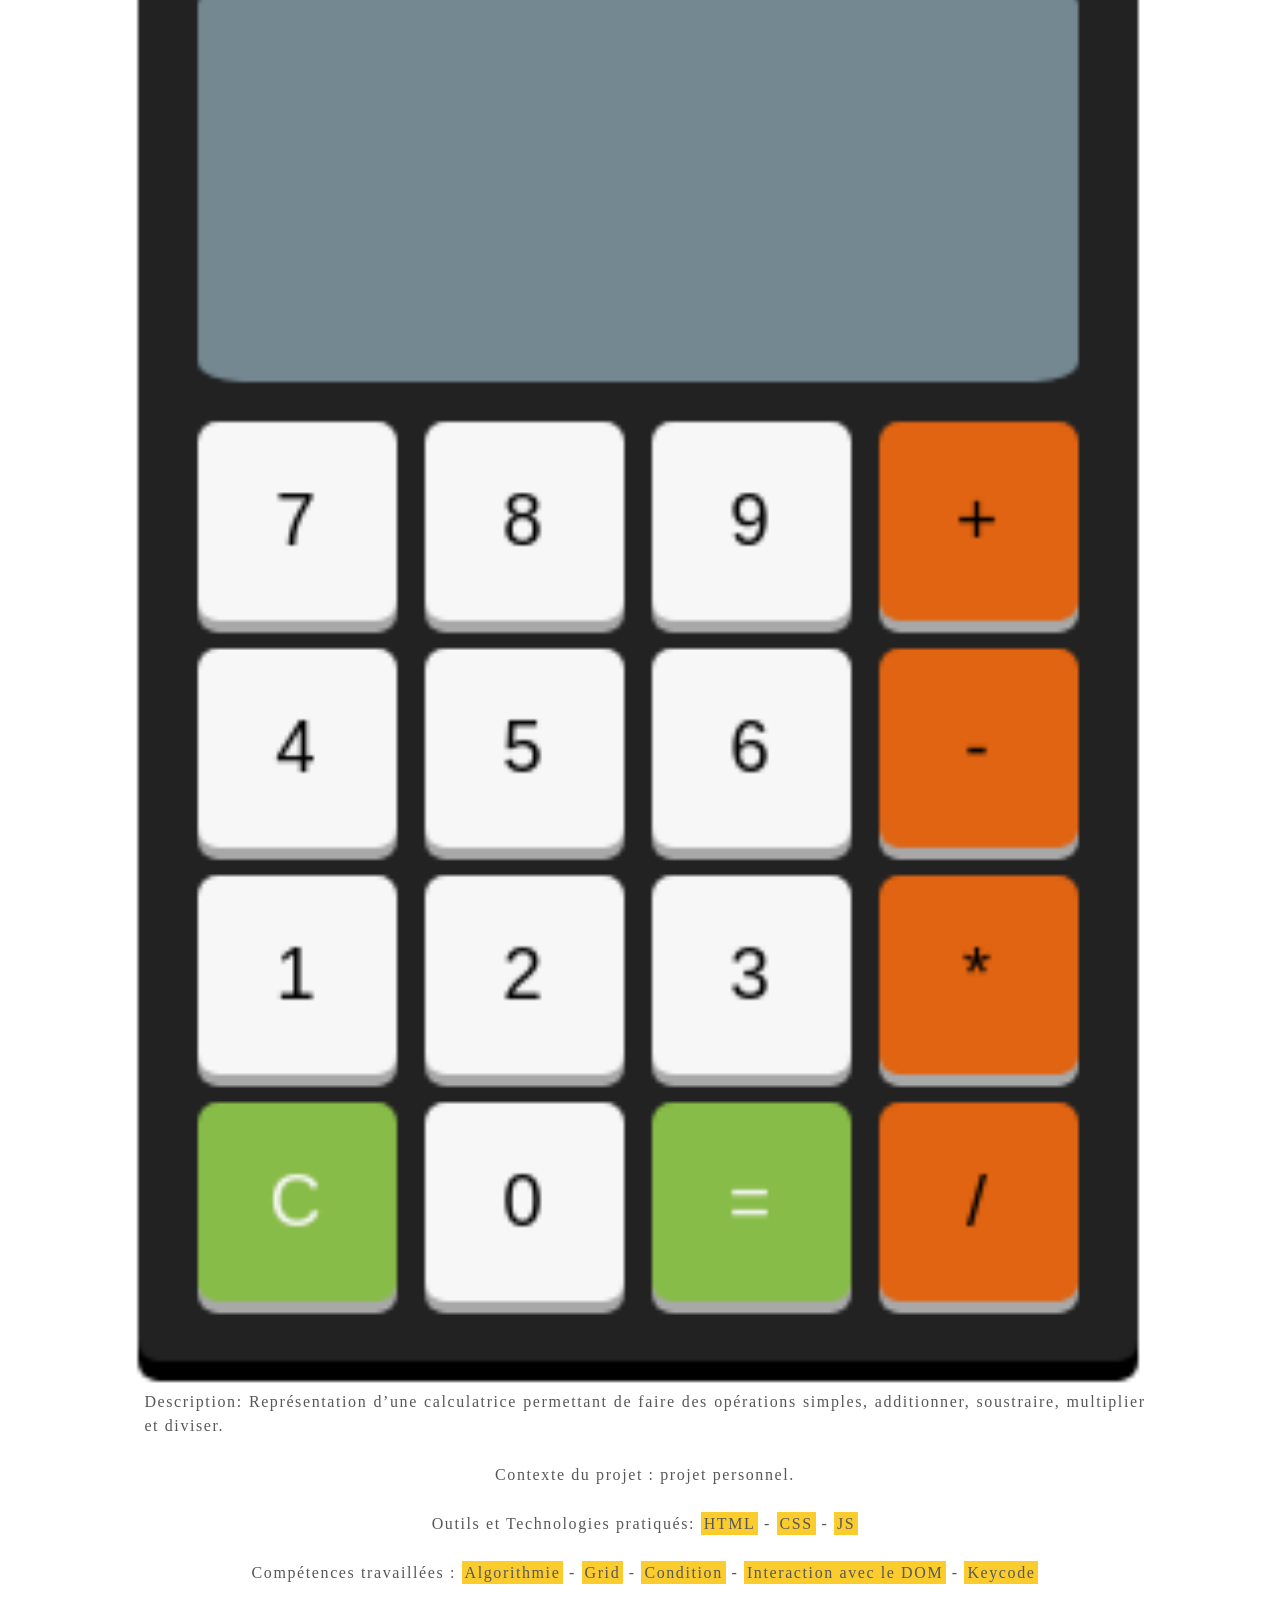
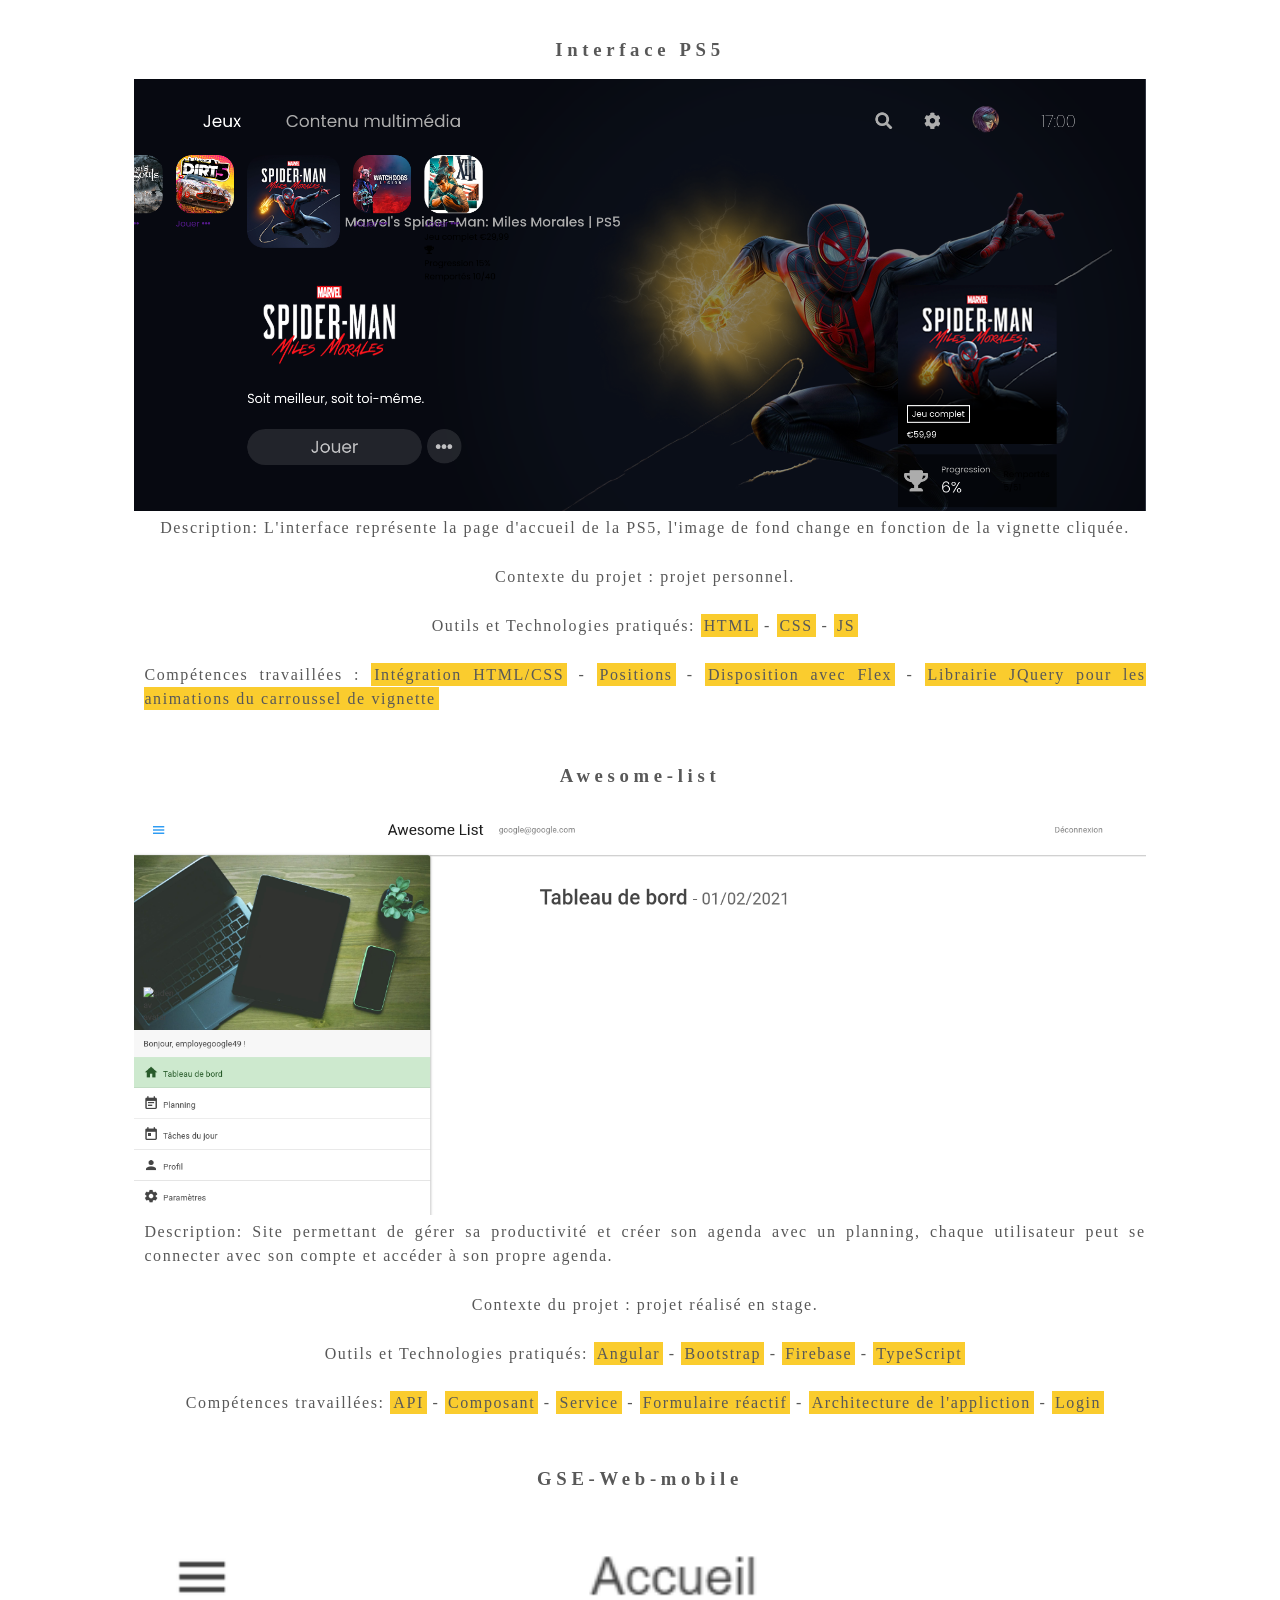
==== commit 5bdd1bef: "Correction de l'orthographe" ====
--- a/index.html
+++ b/index.html
@@ -43,8 +43,8 @@
             <!-- Section introduction avec 3 paragraphes -->
             <section class="presentation">
                 <p class="paragraphPage">Je m'appelle Justin Bellanger j'ai 23 ans et je vis près d'Angers.
-                    j'aime lire, faire du sport (courrir, nager), jouer au jeux vidéos, regarder des films et des séries et pleins d'autres choses.
-                    Je suis quelqu'un de timide et reserver mais curieux, persévérant et j'ai l'envie d'apprendre.
+                    j'aime lire, faire du sport (courrir, nager), jouer aux jeux vidéos, regarder des films et des séries et pleins d'autres choses.
+                    Je suis quelqu'un de timide, curieux, persévérant et j'ai l'envie d'apprendre.
                 </p>
             </section>
 
@@ -55,26 +55,25 @@
             <!-- Section formation avec 3 paragraphes -->
             <section class="mainDivFormations">
                 <p class="paragraphPage">
-                    Mon parcours lycée commence de 2015 à 2017 ou j'ai fait un Bac Techno STI2D option Systèmes d'Information et Numérique.
+                    Mon parcours lycée commence de 2015 à 2017 où j'ai fait un Bac Techno STI2D option Systèmes d'Information et Numérique.
                     Cette option nous amenait à étudier les méthodes de transmission avec le numérique.
-                    J'y ai étudier aussi les cartes électroniques (les composants et leur rôle dans la carte).
+                    J'y ai étudié aussi les cartes électroniques, les composants et leur rôle dans la carte.
                 </p>
                     
                 <p class="paragraphPage"> 
-                    De 2017 à 2019, j'ai poursuivis mes études dans la continuité de mon cursus BAC avec un BTS Systèmes Numériques option A : Informatique et Réseaux.
-                    Dans ce BTS scindé principalement en 2 parties (partie dèv logiciel et partie réseaux), 
-                    en dèv logiciel on apprenait les langages C/C++, le concept de programmation orienté objet, 
-                    les classes etc... 
-                    En réseaux (partie très théorique), j'ai vu l'adressage ip (plage d'adresse disponible),
-                    différent protocoles (ARP, IMCP, TCP/IP), on a aussi vu la plannification et la gestion de projet.
+                    De 2017 à 2019, j'ai poursuivi mes études dans la continuité de mon cursus BAC avec un BTS Systèmes Numériques option A : Informatique et Réseaux.
+                    Ce BTS est scindé principalement en deux parties (une partie développement logiciel et une partie réseau).
+                    En développement logiciel on apprenait les langages C/C++, le concept de programmation orientée objet,
+                    les classes, l'héritage, etc.
+                    En réseaux (partie très théorique), j'ai vu l'adressage IP (plage d'adresse disponible, plage d'adresse réserver),
+                    différent protocoles (ARP, IMCP, TCP/IP), les différentes couches du modèle TCP/IP (couche réseau, transport, application, etc.), on a aussi vu la planification et la gestion de projet.
                 </p>
 
                 <p class="paragraphPage">
-                    Du 09/03/2020 au 15/06/2020, en plein pendant la période du confinement j'ai fait une formation de développeur web d'une durée de 3 mois (448h) avec l'école O'Clock en 100% à distance 
+                    Du 09/03/2020 au 15/06/2020, en plein pendant la période du confinement j'ai fait une formation de développeur web d'une durée de trois mois (448h) avec l'école O'Clock en 100% à distance 
                     de chez moi. Durant la formation, j'ai appris les langages côté front (Html, CSS, JavaScript) et côté 
-                    back (PHP et MySql) mais aussi Bootstrap, j'ai également vu plusieurs
-                    concept tel que la programmation Orienté Objet, l'architecture Model Vue Controleur, les API et aussi GIT 
-                    le logiciel de versionning. 
+                    back (PHP et MySql) mais aussi Bootstrap.
+                    J'ai également vu des concepts que j'avais déjà découverts comme la programmation orientée objet, les classes mais aussi de nouveau comme l'architecture Model Vue Controleur, les API et GIT le logiciel de gestion de version.
                 </p>             
             </section>
 
@@ -92,19 +91,17 @@
                 <!-- La div contient un paragraphe descriptif -->
                 <div class="mainRightDivExperience">
                     <p class="paragraphPage">
-                        C’est grâce à Linkendin que j’ai trouvé le stage, Monsieur Kulas Frédéric mon maître de stage faisait partie d’une ancienne promo de chez O’Clock, il m’a proposé un stage car j’avais déjà eu une expérience avec le Framework Angular avec mon précédent stage.
+                        C'est grâce à Linkendin que j'ai trouvé le stage, Monsieur Kulas Frédéric mon maître de stage faisait partie d'une ancienne promo de chez O'Clock, il m'a proposé un stage, car j'avais déjà eu une expérience avec le Framework Angular.
 
                         Un ami à mon maître de stage à monter un site avec lui pour l’aide à la logistique et la gestion de pièces et équipement pour particuliers et entreprises.
 
-                        Le sujet de stage était de faire l’application GSE Web mobile permettant de visualiser les commandes de pièces passé sur le site ainsi que d'autres fonctionnalités comme scanner un produit ou accéder à son inventaire.
+                        C'est dans ce contexte que le sujet de stage était de créer l’application GSE Web mobile permettant de visualiser les commandes de pièces passé sur le site ainsi que d'autres fonctionnalités comme scanner un produit ou accéder à son inventaire.
 
                         Je devais réaliser l’application à l’aide d’Angular 11 dernière version du Framework et Ionic version 5, un framework qu’on utilise pour des applications mobiles Hybride à la fois pour IOS et Android.
 
-                        Je prenais des notes quasiment chaque jour sur ce que je faisais la journée.
-
                         Le stage m’a permis de passer pas mal de temps en autonomie, quand j’avais un problème je cherchai au maximum (souvent sur stackoverflow) avant d’essayer de demander de l’aide à mon maître de stage.
 
-                        Même si ce stage m’a été très bénéfique, la distance n’a pas rendu possible un encadrement et un accompagnement permettant d’entrer directement dans le monde professionnel.
+                        Même si ce stage m’a été très bénéfique, la distance n’a pas rendu possible un encadrement et un accompagnement permettant de réaliser le stage dans les meilleures conditions possibles.
                     </p>
                 </div>
 
@@ -116,20 +113,19 @@
                 <!-- La div contient un paragraphe descriptif -->
                 <div class="mainRightDivExperience">
                     <p class="paragraphPage">
-                        Dans le cadre de mon BTS, j'ai effectué un stage me permettant d'acquérir de l'expérience mais
-                        aussi de rentrer plus en profondeur dans le monde de l'entreprise.
+                        Dans le cadre de ma 1ère année BTS, j'ai effectué un stage me permettant d'acquérir de l'expérience
+                        et aussi de rentrer plus en profondeur dans le monde de l'entreprise.
 
                         Le stage c'est fait à l'Acoss Nancy, une entreprise qui gère et traîte informatiquement les dossiers des clients 
                         Urssaf.
 
-                        La refonte du site se faisait à l'aide d'Angular le Framework Front-end de Google, j'ai pendant une semaine et demi et un peu avant le stage pratiquer Angular car je
-                        le rappel je n'avais à par Html/CSS que j'ai appris par moi-même aucune connaissance en développement web avec mon BTS qui était orienté dèv logiciel et réseaux.
-
-                        J'étais avec une autre stagiaire qui était elle en licence informatique, nous avons d'abord fait le tutoriel la tour des héros qui avait
-                        pour but de nous amener à découvrir les notions/concepts d'Angular comme les routes, composants, modules etc..., puis nous nous sommes
-                        lancé dans le sujet. 
-
-                        Ce stage m'à conforter dans l'idée de vouloir faire du développement web.
+                        La refonte du site se faisait à l'aide d'Angular le Framework Front-end de Google. 
+                        
+                        J'ai pendant deux semaines et un peu avant le stage pratiquer Angular, je ne connaissais pas du tout le développement web mise à part que je pratiquais le HTML, CSS et un peu le JavaScript tout seul de mon côté.
+
+                        J'étais avec une autre stagiaire qui était elle en licence informatique, nous avons d'abord fait le tutoriel qui avait pour but de nous amener à découvrir les notions/concepts d'Angular comme les routes, composants, modules etc..., puis nous nous sommes lancé dans le sujet.
+
+                        Ce stage m'a conforter dans l'idée de vouloir faire du développement web.
                     </p>
                 </div>   
             </section>
@@ -147,7 +143,7 @@
                     <p class="paragraphPageTravaux">
                         Description : OShop est une conception de boutique en ligne permettant d'acheter des articles en
                         fonction d'une catégorie, marque, type de produit sélectionner,
-                        vous pouvez voir sur la page d'accueil 5 catégories de produits, ainsi que les produits associés
+                        vous pouvez voir sur la page d'accueil cinq catégories de produits, ainsi que les produits associés
                         à cette catégorie, vous pouvez voir également la fiche du produit en détail.
                     </p>
                     <p class="paragraphPageTravaux">
@@ -165,8 +161,8 @@
                     <h3 class="mainTitlePage">OBlog</h3>
                     <img class="mainImgTravaux" src="images/OBlog.png" alt="Image représentant un contenu pour éditer des articles">
                     <p class="paragraphPageTravaux">
-                        Description: OBlog est une conception de site permettant de mettre des articles, c'est une sorte de blog collaboratif, les articles sont listés selon une catégorie et un auteur,
-                        vous pouvez également sélectionner un auteur pour voir tout les articles qu'il a écrit, ainsi qu'une catégorie pour voir quel article y est associé. 
+                        Description: OBlog est une conception de site permettant de mettre des articles, c'est une sorte de blog collaboratif, les articles sont listés, selon une catégorie et un auteur,
+                        vous pouvez également sélectionner un auteur pour voir les articles qu'il a écrit, ainsi qu'une catégorie pour voir quel article y est associé. 
                     </p>
                     <p class="paragraphPageTravaux">
                         Contexte du projet : projet réalisé avec O'Clock.
@@ -183,7 +179,7 @@
                     <h3 class="mainTitlePage">Kiemtao</h3>
                     <img class="mainImgTravaux" src="images/Kiemtao.png" alt="Image représentant un site pour décrire s'est humeurs">
                     <p class="paragraphPageTravaux">
-                        Description: Kiemtao est un site permettant de s'inscrire à un formulaire pour ajouter s'est humeurs, un mode #fof disponible(comme le mode sombre sur twitter mais flashy). 
+                        Description: Kiemtao est un site permettant de s'inscrire à un formulaire pour ajouter s'est humeurs. 
                     </p>
                     <p class="paragraphPageTravaux">
                         Contexte du projet : projet réalisé avec O'Clock.
@@ -200,7 +196,7 @@
                     <h3 class="mainTitlePage">TodoList</h3>
                     <img class="mainImgTravaux" src="images/TodoList.png" alt="Image représentant un site permettant de lister les choses que vous avez à faire">
                     <p class="paragraphPageTravaux">
-                        Description: Le site TodoList permet d'ajouter des choses à faire, vous pouvez les archiver, les supprimer, c'est une sorte de pense-bête ou d'aide mémoire. 
+                        Description: Le site TodoList permet d'ajouter des choses à faire, vous pouvez les archiver, les supprimer, c'est une sorte de pense-bête ou d'aide-mémoire. 
                     </p>
                     <p class="paragraphPageTravaux">
                         Contexte du projet : projet réalisé avec O'Clock.
@@ -217,7 +213,7 @@
                     <h3 class="mainTitlePage">Invaders</h3>
                     <img class="mainImgTravaux" src="images/Invaders.png" alt="Image représentant un site ou l'on peur choisir d'afficher un modèle">
                     <p class="paragraphPageTravaux">
-                        Description: Space Invaders permet de choisir son modèle à afficher en cliquant sur des boutons. 
+                        Description: Space Invaders permet de choisir son modèle a affiché en cliquant sur des boutons.
                     </p>
                     <p class="paragraphPageTravaux">
                         Contexte du projet : projet réalisé avec O'Clock.
@@ -234,7 +230,7 @@
                     <h3 class="mainTitlePage">Snake</h3>
                     <img class="mainImgTravaux" src="images/snake.png" alt="Image représentant un serpent devant manger un fruit pour que le score du joueur augmente">
                     <p class="paragraphPageTravaux">
-                        Description: Le jeu du serpent est un jeu ou le serpent représentée par le rectangle jaune doit manger le fruit représentée par le carré rouge, si le fruit est manger le score du joueur augmente de 1, si le serpent se mord la queue où se prend un des murs, le jeu recommence à 0. 
+                        Description: Le jeu du snake est un jeu ou le serpent représentée par le rectangle jaune doit manger le fruit représenté par le carré rouge, si le fruit est mangé le score du joueur augmente de 1, si le serpent se mord la queue où se prend un des murs, le jeu recommence à 0.
                     </p>
                     <p class="paragraphPageTravaux">
                         Contexte du projet : projet personnel.
@@ -251,7 +247,7 @@
                     <h3 class="mainTitlePage">Game Of Life</h3>
                     <img class="mainImgTravaux" src="images/game_of_life.png" alt="Image représentant des cellules dont l'état varie à chaque étape">
                     <p class="paragraphPageTravaux">
-                        Description: Le jeu de la vie est un jeu qui nécessite l'intervention d'aucun joueur lors de son déroulement, une cellule possède 8 voisins qui sont ses cellules adjacentes, à chaque étape l'évolution d'une cellule est déterminée par l'état de ses 8 voisins.
+                        Description: Le jeu de la vie est un jeu qui nécessite l'intervention d'aucun joueur lors de son déroulement, une cellule possède huit voisins qui sont ses cellules adjacentes, à chaque étape l'évolution d'une cellule est déterminée par l'état de ses huit voisins.
                     </p>
                     <p class="paragraphPageTravaux">
                         Contexte du projet : projet personnel.
@@ -268,7 +264,7 @@
                     <h3 class="mainTitlePage">Morpion</h3>
                     <img class="mainImgTravaux" src="images/morpion.png" alt="Image représentant un carré 3*3 devant être compléter de symbole X ou O par 2 joueurs">
                     <p class="paragraphPageTravaux">
-                        Description: Le morpion ou tic-tac-toe est un jeu se jouant à 2 joueurs sur un carré de 3*3 cases, les joueurs doivent mettre des symboles, soit X soit O, un joueur gagne quand une des colonnes, lignes ou diagonale est remplie par trois mêmes symboles.
+                        Description: Le morpion ou tic-tac-toe est un jeu se jouant à deux joueurs sur un carré de 3*3 cases, les joueurs doivent mettre des symboles, soit X soit O, un joueur gagne quand une des colonnes, lignes ou diagonale est remplie par trois mêmes symboles.
                     </p>
                     <p class="paragraphPageTravaux">
                         Contexte du projet : projet personnel.
@@ -285,7 +281,7 @@
                     <h3 class="mainTitlePage">Quiz Série Télé</h3>
                     <img class="mainImgTravaux" src="images/quiz_series_tv.png" alt="Image représentant un quiz, 1 question et 4 propositions de réponses">
                     <p class="paragraphPageTravaux">
-                        Description: L’utilisateur répond aux 10 questions du quiz, à la fin le jeu vous donnes votre nombre de bonnes réponses.
+                        Description: L’utilisateur répond aux 10 questions du quiz, à la fin le jeu vous donne votre nombre de bonnes réponses.
                     </p>
                     <p class="paragraphPageTravaux">
                         Contexte du projet : projet personnel.
@@ -319,7 +315,7 @@
                     <h3 class="mainTitlePage">Interface PS5</h3>
                     <img class="mainImgTravaux" src="images/interface_PS5.png" alt="Image représentant l'interface de la page d'accueil de la PS5">
                     <p class="paragraphPageTravaux">
-                        Description: L'interface représente la page d'accueil de la PS5, l'image de fond change en fonction de la vignette cliqué.
+                        Description: L'interface représente la page d'accueil de la PS5, l'image de fond change en fonction de la vignette cliquée.
                     </p>
                     <p class="paragraphPageTravaux">
                         Contexte du projet : projet personnel.
@@ -336,7 +332,7 @@
                     <h3 class="mainTitlePage">Awesome-list</h3>
                     <img class="mainImgTravaux" src="images/awesome-list.png" alt="Image représentant un site permettant de gérer sa productivité et son agenda personnel">
                     <p class="paragraphPageTravaux">
-                        Description: Site permettant de gérer sa productivité et créer son agenda avec un planning, chaque utilisateur peut se connecter avec son compte et accéder à son propre agenda
+                        Description: Site permettant de gérer sa productivité et créer son agenda avec un planning, chaque utilisateur peut se connecter avec son compte et accéder à son propre agenda.
                     </p>
                     <p class="paragraphPageTravaux">
                         Contexte du projet : projet réalisé en stage.
@@ -353,8 +349,7 @@
                     <h3 class="mainTitlePage">GSE-Web-mobile</h3>
                     <img class="mainImgTravaux mainImgHigher" src="images/GSE_Web_Mobile.png" alt="Image représentant la page d'accueil de l'application GSE Web mobile ">
                     <p class="paragraphPageTravaux">
-                        Description: L'application GSE Web Mobile est un complément au site GSE Web permettant à l'utilisateur s'ayant inscrit sur le site de visualiser les commandes de pièces ou d'équipements qu'il aura passé, il pourra aussi accèder à son inventaire et suivre sa commande,
-                        il pourra scanner un produit q'il pourra commander par la suite.
+                        Description: L'application GSE Web Mobile est un complément au site GSE Web permettant à l'utilisateur qui est inscris sur le site de visualiser les commandes de pièces ou d'équipements qu'il aura passé, il pourra aussi accéder à son inventaire et suivre sa commande, il pourra scanner un produit et le commander par la suite.
                     </p>
                     <p class="paragraphPageTravaux">
                         Contexte du projet : projet réalisé en stage.
--- a/styles.css
+++ b/styles.css
@@ -138,7 +138,7 @@
 
     width: 150px;
     height: 150px;
-    transform: rotate(90deg);/* Propriété qui va axer l'image sur un point d'origine, ici on tourne à 90° autour de son point */
+    /*transform: rotate(90deg);*//* Propriété qui va axer l'image sur un point d'origine, ici on tourne à 90° autour de son point */
     border-width: 2px;
     border-style: outset;/* Bordure qui fait apparaître l'élément en relief */
     border-color: #FACC2E;
